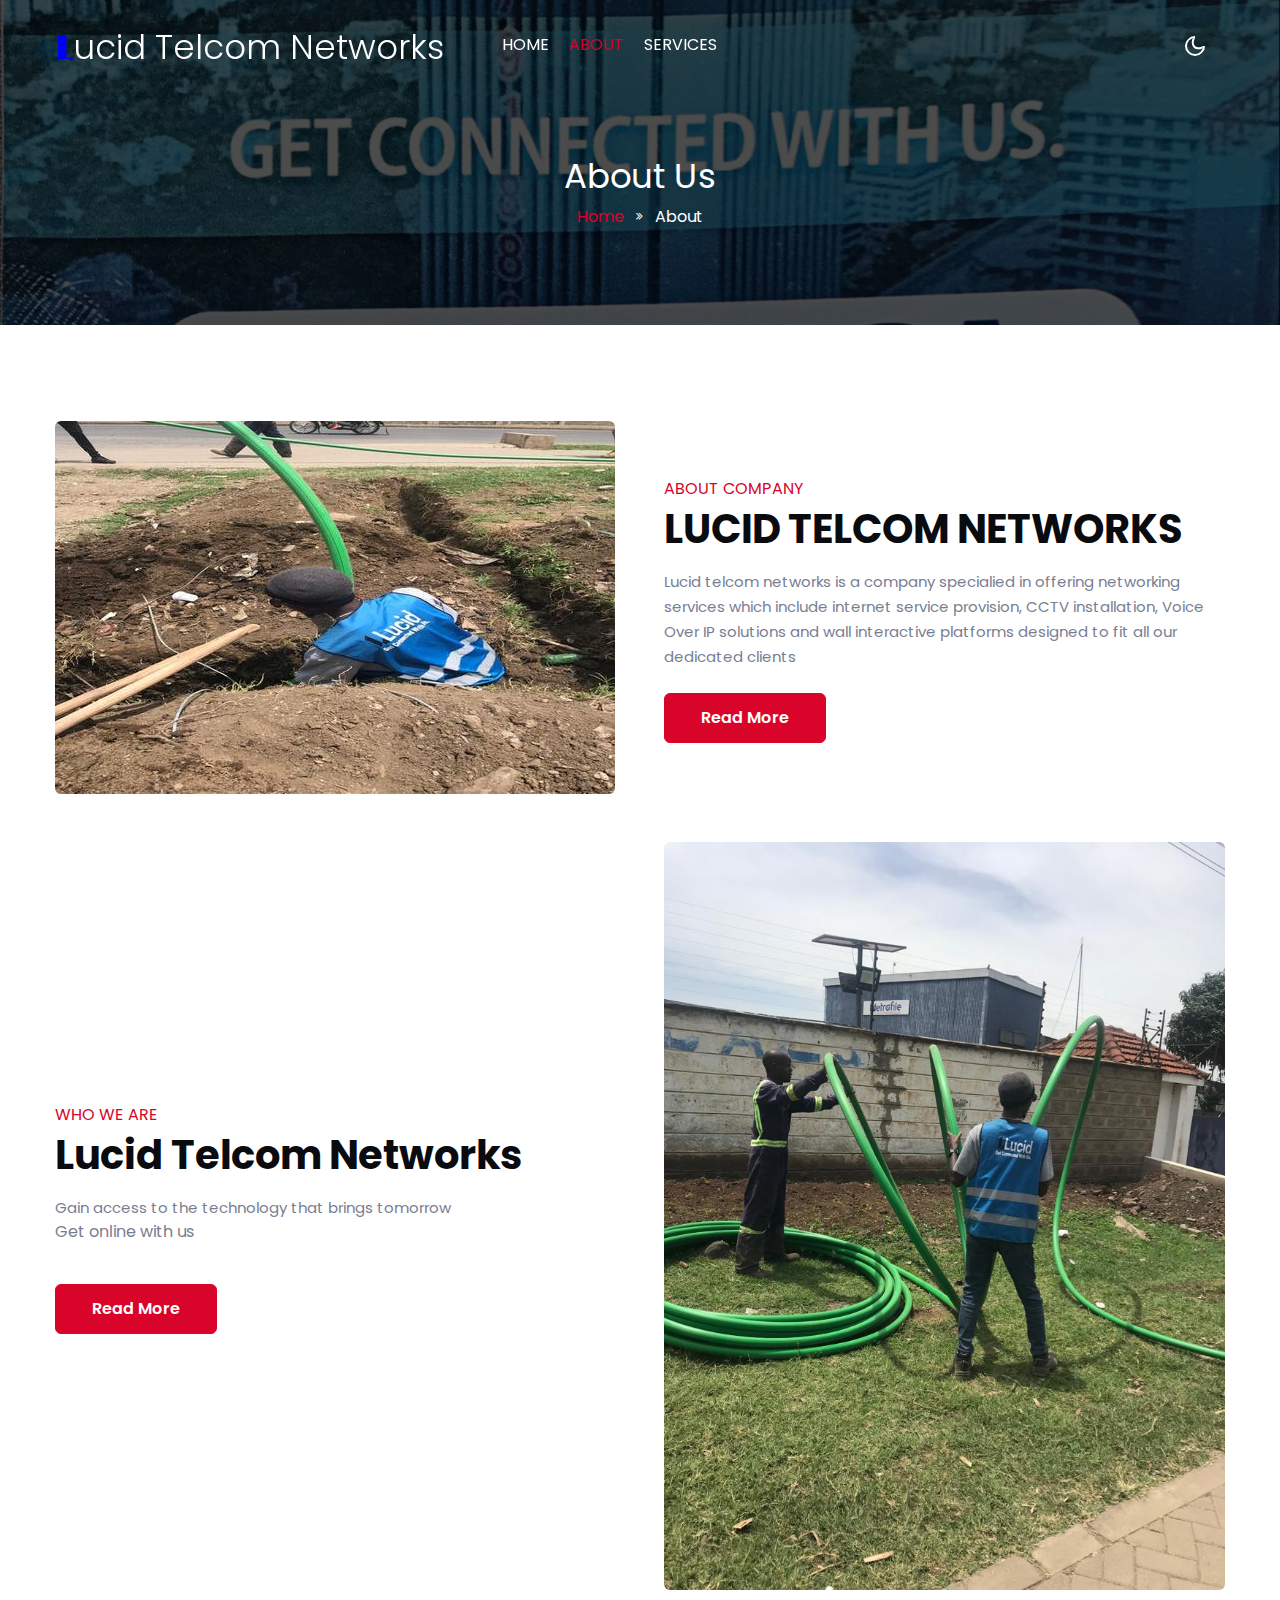
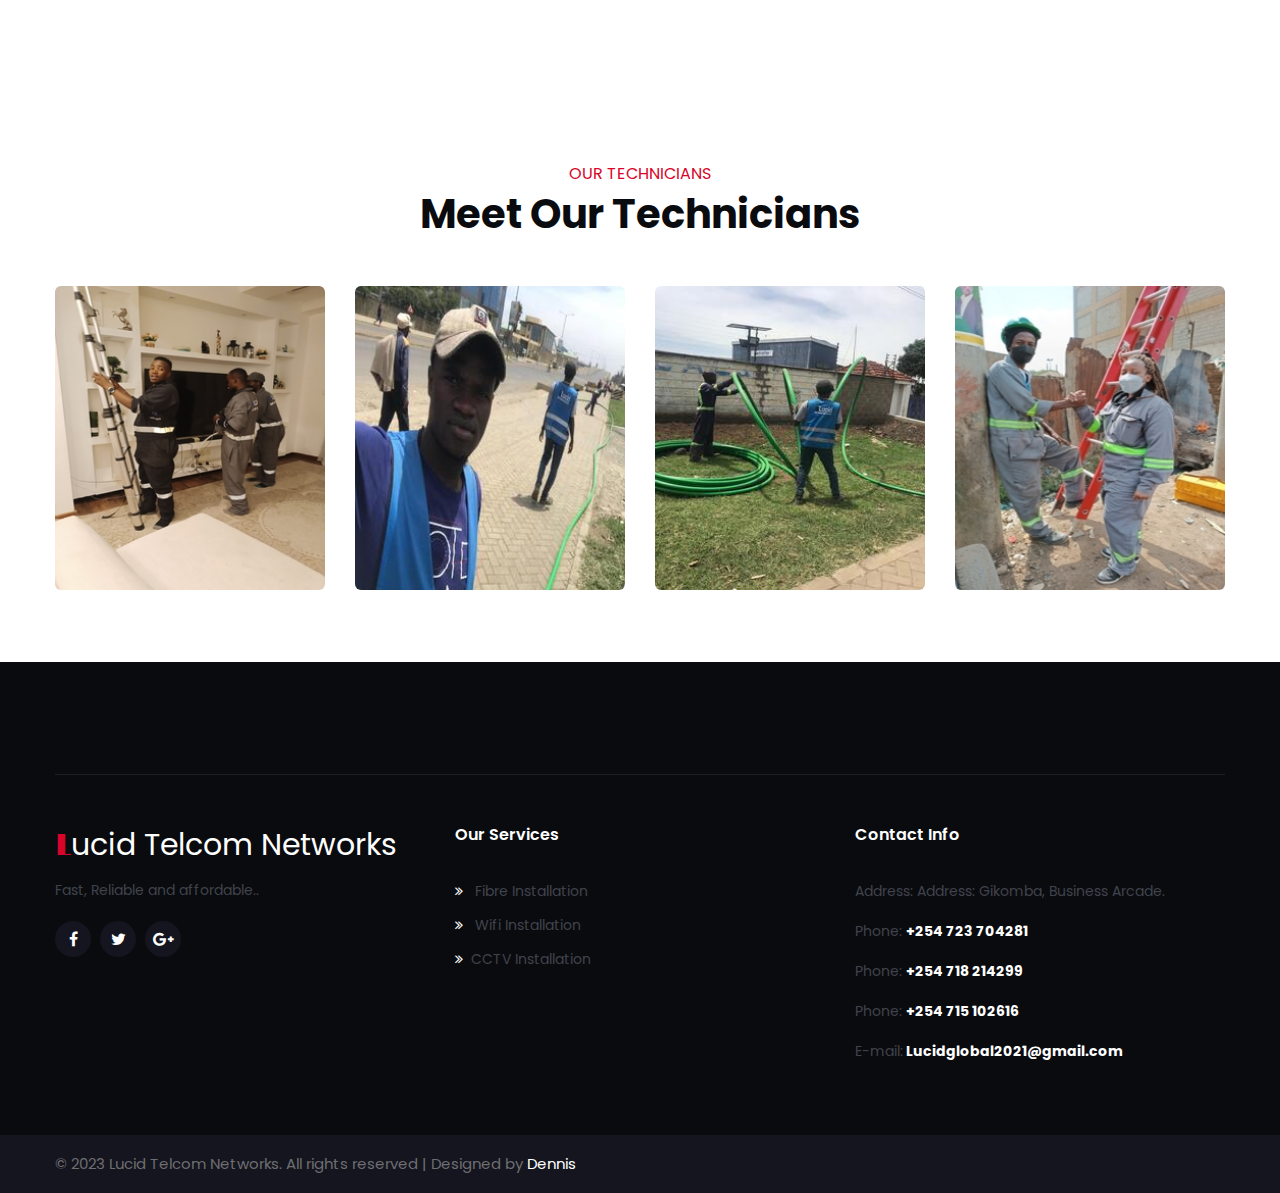
==== about.html @ 28275e7b "starter" ====
<!doctype html>
<html lang="zxx">

<head>
  <!-- Required meta tags -->
  <meta charset="utf-8">
  <meta name="viewport" content="width=device-width, initial-scale=1, shrink-to-fit=no">
  <title>About Page | lucid telcom networks</title>
  <!-- Template CSS -->
  <link href="//fonts.googleapis.com/css?family=Poppins:300,400,400i,500,600,700&display=swap" rel="stylesheet">
  <link href="//fonts.googleapis.com/css2?family=Limelight&display=swap" rel="stylesheet">
  <!-- Template CSS -->
  <link rel="stylesheet" href="assets/css/style-starter.css">
  <!-- Template CSS -->
</head>

<body>
  <!--header-->
  <header id="site-header" class="fixed-top">
    <div class="container">
      <nav class="navbar navbar-expand-lg navbar-light">
        <h1><a class="navbar-brand" href="index.html">
            <span>L</span>ucid Telcom Networks
          </a></h1>
        <button class="navbar-toggler collapsed" type="button" data-toggle="collapse" data-target="#navbarNav"
          aria-controls="navbarNav" aria-expanded="false" aria-label="Toggle navigation">
          <span class="fa icon-expand fa-bars"></span>
          <span class="fa icon-close fa-times"></span>
        </button>

        <div class="collapse navbar-collapse" id="navbarNav">
          <ul class="navbar-nav">
            <li class="nav-item">
              <a class="nav-link" href="index.html">Home </a>
            </li>
            <li class="nav-item active">
              <a class="nav-link" href="about.html">About</a>
            </li>
            <li class="nav-item">
              <a class="nav-link" href="services.html">Services</a>
            </li>
          </ul>

          <!-- //toggle switch for light and dark theme -->
          <!-- search popup -->
          <div id="search" class="pop-overlay">
            <div class="popup">
              <form action="#" method="GET" class="d-sm-flex">
                <input type="search" placeholder="Search.." name="search" required="required" autofocus>
                <button type="submit">Search</button>
                <a class="close" href="#url">&times;</a>
              </form>
            </div>
          </div>
          <!-- /search popup -->
        </div>
        <!-- toggle switch for light and dark theme -->
        <div class="mobile-position">
          <nav class="navigation">
            <div class="theme-switch-wrapper">
              <label class="theme-switch" for="checkbox">
                <input type="checkbox" id="checkbox">
                <div class="mode-container">
                  <i class="gg-sun"></i>
                  <i class="gg-moon"></i>
                </div>
              </label>
            </div>
          </nav>
        </div>
      </nav>
    </div>
  </header>
  <!--/header-->
   <!-- about breadcrumb -->
   <section class="w3l-about-breadcrumb position-relative text-center">
    <div class="breadcrumb-bg breadcrumb-bg-about py-sm-5 py-4">
      <div class="container py-lg-5 py-3">
        <h2 class="title">About Us</h2>
        <ul class="breadcrumbs-custom-path mt-2">
          <li><a href="#url">Home</a></li>
          <li class="active"><span class="fa fa-angle-double-right mx-2" aria-hidden="true"></span> About </li>
        </ul>
      </div>
    </div>
  </section>
  <!-- //about breadcrumb -->
  <!-- /content-6-->
	<section class="w3l-content-6">
		<!-- /content-6-main-->
		<div class="content-6-mian py-5">
			<div class="container py-lg-5">
				<div class="content-info-in row">
					<div class="col-lg-6">
						<img src="assets/images/image1.jpg" alt="" class="img-fluid">
					</div>
					<div class="col-lg-6 mt-lg-0 mt-5 about-right-faq align-self  pl-lg-4">
						<div class="title-content text-left mb-2">
							<h6 class="sub-title">About Company</h6>
							<h3 class="hny-title">LUCID TELCOM NETWORKS</h3>
						</div>
						<p class="mt-3">Lucid telcom networks is a company specialied in offering networking services which include
              internet service provision, CCTV installation, Voice Over IP solutions and wall interactive platforms 
              designed to fit all our dedicated clients
            </p>
						<a href="about.html" class="btn btn-style btn-primary mt-4">Read More</a>
					</div>
					<div class="col-lg-6 mt-5 about-right-faq align-self order2">
						<div class="title-content text-left mb-2">
							<h6 class="sub-title">Who We Are</h6>
							<h3 class="hny-title">Lucid Telcom Networks</h3>
						</div>
						<p class="mt-3">
              Gain access to the technology that brings tomorrow <br/>
              <blockquote>Get online with us</blockquote>
            </p>
						<a href="about.html" class="btn btn-style btn-primary mt-4">Read More</a>
					</div>
					<div class="col-lg-6 mt-5 pl-lg-4">
						<img src="assets/images/person1.jpg" alt="" class="img-fluid">
					</div>


				</div>
			</div>
	</section>
	<!-- team -->
	<section class="w3l-team-main py-5" id="team">
		<div class="container py-lg-4">
			<div class="title-content text-center mb-lg-5 mb-4">
				<h6 class="sub-title">Our Technicians</h6>
				<h3 class="hny-title">Meet Our Technicians</h3>
			</div>
			<div class="row inner-sec-w3layouts-w3pvt-lauinfo">
				<div class="col-md-3 col-6">
					<div class="team-grids text-center">
						<img src="assets/images/denn1.jpg" class="img-fluid" alt="">
						<div class="team-info">
							<div class="caption">
								<h4>Dennis</h4>
								<h6>Technician</h6>
							</div>
						</div>
					</div>
				</div>
				<div class="col-md-3 col-6">
					<div class="team-grids text-center">
						<img src="assets/images/den2.jpg" class="img-fluid" alt="">
						<div class="team-info">
							<div class="caption">
								<h4>MacDonald</h4>
								<h6>Technician</h6>
							</div>
						</div>
					</div>
				</div>
				<div class="col-md-3 col-6 mt-md-0 mt-4">
					<div class="team-grids text-center">
						<img src="assets/images/den3.jpg" class="img-fluid" alt="">
						<div class="team-info">
							<div class="caption">
								<h4>Caleb</h4>
                <h6>Technician</h6>
							</div>
						</div>
					</div>
				</div>
				<div class="col-md-3 col-6 mt-md-0 mt-4">
					<div class="team-grids text-center">
						<img src="assets/images/person23.jpg" class="img-fluid" alt="">
						<div class="team-info">
							<div class="caption">
								<h4>Mercy</h4>
                <h6>Technician</h6>
							</div>
						</div>
					</div>
				</div>
			</div>
		</div>
	</section>
	<!-- team -->
  <!-- footer-66 -->
  <footer class="w3l-footer-66">
    <section class="footer-inner-main">
      <div class="footer-hny-grids py-5">
        <div class="container py-lg-4">
          <div class="text-txt">
            <div class="row newsletter-grids-footer">
              
            </div>
            <div class="right-side">
              <div class="row sub-columns">
                <div class="col-lg-4 col-md-6 sub-one-left pr-lg-4">
                  <h2><a class="navbar-brand" href="index.html">
                    <span>L</span>ucid Telcom Networks 
                  </a></h2>
                  <!-- if logo is image enable this   
										<a class="navbar-brand" href="#index.html">
											<img src="image-path" alt="Your logo" title="Your logo" style="height:35px;" />
										</a> -->
                  <p class="pr-lg-4">Fast, Reliable and affordable.. </p>
                  <div class="columns-2">
                    <ul class="social">
                      <li><a href="#facebook"><span class="fa fa-facebook" aria-hidden="true"></span></a>
                      </li>
                      <li><a href="#twitter"><span class="fa fa-twitter" aria-hidden="true"></span></a>
                      </li>
                      <li><a href="#google"><span class="fa fa-google-plus" aria-hidden="true"></span></a>
                      </li>
                    </ul>
                  </div>
                </div>
                <div class="col-lg-4 col-md-6 sub-one-left">
                  <h6>Our Services</h6>
    <div class="mid-footer-gd sub-two-right">

                    <ul>
                      <li><a href=""><span class="fa fa-angle-double-right mr-2"></span> Fibre Installation</a>
                      </li>
                      <li><a href=""><span class="fa fa-angle-double-right mr-2"></span> Wifi Installation</a>
                      </li>
                      <li><a href="#"><span class="fa fa-angle-double-right mr-2"></span>CCTV Installation</a>
                      </li>
                    </ul>
                  </div>
                </div>
                <div class="col-lg-4 col-md-6 sub-one-left">
                  <h6>Contact Info</h6>
                  <div class="sub-contact-info">
                    <p>Address: Address: Gikomba, Business Arcade.</p>
                    <p class="my-3">Phone: <strong><a href="tel:+254 723 704281">+254 723 704281</a></strong></p>
                    <p class="my-3">Phone: <strong><a href="tel:+254 718 214299">+254 718 214299</a></strong></p>
                    <p class="my-3">Phone: <strong><a href="tel:+254 715 102616">+254 715 102616</a></strong></p>
                    <p>E-mail:<strong> <a href="mailto:Lucidglobal2021@gmail.com">Lucidglobal2021@gmail.com</a></strong></p>
                  </div>
                </div>
              </div>
            </div>
          </div>
        </div>
      </div>
      <div class="below-section">
        <div class="container">
          <div class="copyright-footer">
            <div class="columns text-lg-left">
              <p>&copy; 2023 Lucid Telcom Networks. All rights reserved | Designed by <a href="https://github.com/Dennis525">Dennis</a></p>
            </div>
          </div>
        </div>
      </div>
      <!-- copyright -->
      <!-- move top -->
      <button onclick="topFunction()" id="movetop" title="Go to top">
        <span class="fa fa-long-arrow-up" aria-hidden="true"></span>
      </button>
      <script>
        // When the user scrolls down 20px from the top of the document, show the button
        window.onscroll = function () {
          scrollFunction()
        };

        function scrollFunction() {
          if (document.body.scrollTop > 20 || document.documentElement.scrollTop > 20) {
            document.getElementById("movetop").style.display = "block";
          } else {
            document.getElementById("movetop").style.display = "none";
          }
        }

        // When the user clicks on the button, scroll to the top of the document
        function topFunction() {
          document.body.scrollTop = 0;
          document.documentElement.scrollTop = 0;
        }
      </script>
      <!-- /move top -->

    </section>
  </footer>
  <!--//footer-66 -->
  <!-- Template JavaScript -->
  <script src="assets/js/jquery-3.3.1.min.js"></script>
  <script src="assets/js/theme-change.js"></script>
  <!-- disable body scroll which navbar is in active -->
  <script>
    $(function () {
      $('.navbar-toggler').click(function () {
        $('body').toggleClass('noscroll');
      })
    });
  </script>
  <!-- disable body scroll which navbar is in active -->
  <!--/MENU-JS-->
  <script>
    $(window).on("scroll", function () {
      var scroll = $(window).scrollTop();

      if (scroll >= 80) {
        $("#site-header").addClass("nav-fixed");
      } else {
        $("#site-header").removeClass("nav-fixed");
      }
    });

    //Main navigation Active Class Add Remove
    $(".navbar-toggler").on("click", function () {
      $("header").toggleClass("active");
    });
    $(document).on("ready", function () {
      if ($(window).width() > 991) {
        $("header").removeClass("active");
      }
      $(window).on("resize", function () {
        if ($(window).width() > 991) {
          $("header").removeClass("active");
        }
      });
    });
  </script>
  <!--//MENU-JS-->

  <script src="assets/js/bootstrap.min.js"></script>

</body>

</html>
---- assets/css/style-starter.css ----
@charset "UTF-8";

:root {
  --blue: #007bff;
  --indigo: #6610f2;
  --purple: #6f42c1;
  --pink: #e83e8c;
  --red: #dc3545;
  --orange: #fd7e14;
  --yellow: #ffc107;
  --green: #28a745;
  --teal: #20c997;
  --cyan: #17a2b8;
  --white: #fff;
  --gray: #6c757d;
  --gray-dark: #343a40;
  --primary: #011627;
  --secondary: #1fa12e;
  --success: #28a745;
  --info: #17a2b8;
  --warning: #ffc107;
  --danger: #dc3545;
  --light: #f8f9fa;
  --dark: #343a40;
  --breakpoint-xs: 0;
  --breakpoint-sm: 576px;
  --breakpoint-md: 768px;
  --breakpoint-lg: 992px;
  --breakpoint-xl: 1200px;
  --font-family-sans-serif: -apple-system, BlinkMacSystemFont, "Segoe UI", Roboto, "Helvetica Neue", Arial, "Noto Sans", sans-serif, "Apple Color Emoji", "Segoe UI Emoji", "Segoe UI Symbol", "Noto Color Emoji";
  --font-family-monospace: SFMono-Regular, Menlo, Monaco, Consolas, "Liberation Mono", "Courier New", monospace;
}

*,
*::before,
*::after {
  box-sizing: border-box;
}

html {
  font-family: 'Poppins', sans-serif;
  line-height: 1.15;
  -webkit-text-size-adjust: 100%;
  -webkit-tap-highlight-color: rgba(0, 0, 0, 0);
}

article,
aside,
figcaption,
figure,
footer,
header,
hgroup,
main,
nav,
section {
  display: block;
}

body {
  margin: 0;
  font-family: -apple-system, BlinkMacSystemFont, "Segoe UI", Roboto, "Helvetica Neue", Arial, "Noto Sans", sans-serif, "Apple Color Emoji", "Segoe UI Emoji", "Segoe UI Symbol", "Noto Color Emoji";
  font-size: 1rem;
  font-weight: 400;
  line-height: 1.5;
  color: #212529;
  text-align: left;
  background-color: #fff;
}

[tabindex="-1"]:focus:not(:focus-visible) {
  outline: 0 !important;
}

hr {
  box-sizing: content-box;
  height: 0;
  overflow: visible;
}

h1,
h2,
h3,
h4,
h5,
h6 {
  margin-top: 0;
  margin-bottom: 0.5rem;
}

p {
  margin-top: 0;
  margin-bottom: 1rem;
}

abbr[title],
abbr[data-original-title] {
  text-decoration: underline;
  -webkit-text-decoration: underline dotted;
  text-decoration: underline dotted;
  cursor: help;
  border-bottom: 0;
  -webkit-text-decoration-skip-ink: none;
  text-decoration-skip-ink: none;
}

address {
  margin-bottom: 1rem;
  font-style: normal;
  line-height: inherit;
}

ol,
ul,
dl {
  margin-top: 0;
  margin-bottom: 1rem;
}

ol ol,
ul ul,
ol ul,
ul ol {
  margin-bottom: 0;
}

dt {
  font-weight: 700;
}

dd {
  margin-bottom: .5rem;
  margin-left: 0;
}

blockquote {
  margin: 0 0 1rem;
}

b,
strong {
  font-weight: bolder;
}

small {
  font-size: 80%;
}

sub,
sup {
  position: relative;
  font-size: 75%;
  line-height: 0;
  vertical-align: baseline;
}

sub {
  bottom: -.25em;
}

sup {
  top: -.5em;
}

a {
  color: #011627;
  text-decoration: none;
  background-color: transparent;
}

a:hover {
  color: #011627;
  text-decoration: underline;
}

a:not([href]) {
  color: inherit;
  text-decoration: none;
}

a:not([href]):hover {
  color: inherit;
  text-decoration: none;
}

pre,
code,
kbd,
samp {
  font-family: SFMono-Regular, Menlo, Monaco, Consolas, "Liberation Mono", "Courier New", monospace;
  font-size: 1em;
}

pre {
  margin-top: 0;
  margin-bottom: 1rem;
  overflow: auto;
}

figure {
  margin: 0 0 1rem;
}

img {
  vertical-align: middle;
  border-style: none;
}

svg {
  overflow: hidden;
  vertical-align: middle;
}

table {
  border-collapse: collapse;
}

caption {
  padding-top: 0.75rem;
  padding-bottom: 0.75rem;
  color: #6c757d;
  text-align: left;
  caption-side: bottom;
}

th {
  text-align: inherit;
}

label {
  display: inline-block;
  margin-bottom: 0.5rem;
}

button {
  border-radius: 0;
}

button:focus {
  outline: 1px dotted;
  outline: 5px auto -webkit-focus-ring-color;
}

input,
button,
select,
optgroup,
textarea {
  margin: 0;
  font-family: 'Poppins', sans-serif;
  font-size: inherit;
  line-height: inherit;
}

button,
input {
  overflow: visible;
}

button,
select {
  text-transform: none;
}

select {
  word-wrap: normal;
}

button,
[type="button"],
[type="reset"],
[type="submit"] {
  -webkit-appearance: button;
}

button:not(:disabled),
[type="button"]:not(:disabled),
[type="reset"]:not(:disabled),
[type="submit"]:not(:disabled) {
  cursor: pointer;
}

button::-moz-focus-inner,
[type="button"]::-moz-focus-inner,
[type="reset"]::-moz-focus-inner,
[type="submit"]::-moz-focus-inner {
  padding: 0;
  border-style: none;
}

input[type="radio"],
input[type="checkbox"] {
  box-sizing: border-box;
  padding: 0;
}

input[type="date"],
input[type="time"],
input[type="datetime-local"],
input[type="month"] {
  -webkit-appearance: listbox;
}

textarea {
  overflow: auto;
  resize: vertical;
}

fieldset {
  min-width: 0;
  padding: 0;
  margin: 0;
  border: 0;
}

legend {
  display: block;
  width: 100%;
  max-width: 100%;
  padding: 0;
  margin-bottom: .5rem;
  font-size: 1.5rem;
  line-height: inherit;
  color: inherit;
  white-space: normal;
}

@media (max-width: 1200px) {
  legend {
    font-size: calc(1.275rem + 0.3vw);
  }
}

progress {
  vertical-align: baseline;
}

[type="number"]::-webkit-inner-spin-button,
[type="number"]::-webkit-outer-spin-button {
  height: auto;
}

[type="search"] {
  outline-offset: -2px;
  -webkit-appearance: none;
}

[type="search"]::-webkit-search-decoration {
  -webkit-appearance: none;
}

::-webkit-file-upload-button {
  font: inherit;
  -webkit-appearance: button;
}

output {
  display: inline-block;
}

summary {
  display: list-item;
  cursor: pointer;
}

template {
  display: none;
}

[hidden] {
  display: none !important;
}

h1,
h2,
h3,
h4,
h5,
h6,
.h1,
.h2,
.h3,
.h4,
.h5,
.h6 {
  margin-bottom: 0.5rem;
  font-weight: 500;
  line-height: 1.2;
}

h1,
.h1 {
  font-size: 2.5rem;
}

@media (max-width: 1200px) {

  h1,
  .h1 {
    font-size: calc(1.375rem + 1.5vw);
  }
}

h2,
.h2 {
  font-size: 2rem;
}

@media (max-width: 1200px) {

  h2,
  .h2 {
    font-size: calc(1.325rem + 0.9vw);
  }
}

h3,
.h3 {
  font-size: 1.75rem;
}

@media (max-width: 1200px) {

  h3,
  .h3 {
    font-size: calc(1.3rem + 0.6vw);
  }
}

h4,
.h4 {
  font-size: 1.5rem;
}

@media (max-width: 1200px) {

  h4,
  .h4 {
    font-size: calc(1.275rem + 0.3vw);
  }
}

h5,
.h5 {
  font-size: 1.25rem;
}

h6,
.h6 {
  font-size: 1rem;
}

.lead {
  font-size: 1.25rem;
  font-weight: 300;
}

.display-1 {
  font-size: 6rem;
  font-weight: 300;
  line-height: 1.2;
}

@media (max-width: 1200px) {
  .display-1 {
    font-size: calc(1.725rem + 5.7vw);
  }
}

.display-2 {
  font-size: 5.5rem;
  font-weight: 300;
  line-height: 1.2;
}

@media (max-width: 1200px) {
  .display-2 {
    font-size: calc(1.675rem + 5.1vw);
  }
}

.display-3 {
  font-size: 4.5rem;
  font-weight: 300;
  line-height: 1.2;
}

@media (max-width: 1200px) {
  .display-3 {
    font-size: calc(1.575rem + 3.9vw);
  }
}

.display-4 {
  font-size: 3.5rem;
  font-weight: 300;
  line-height: 1.2;
}

@media (max-width: 1200px) {
  .display-4 {
    font-size: calc(1.475rem + 2.7vw);
  }
}

hr {
  margin-top: 1rem;
  margin-bottom: 1rem;
  border: 0;
  border-top: 1px solid rgba(0, 0, 0, 0.1);
}

small,
.small {
  font-size: 80%;
  font-weight: 400;
}

mark,
.mark {
  padding: 0.2em;
  background-color: #fcf8e3;
}

.list-unstyled {
  padding-left: 0;
  list-style: none;
}

.list-inline {
  padding-left: 0;
  list-style: none;
}

.list-inline-item {
  display: inline-block;
}

.list-inline-item:not(:last-child) {
  margin-right: 0.5rem;
}

.initialism {
  font-size: 90%;
  text-transform: uppercase;
}

.blockquote {
  margin-bottom: 1rem;
  font-size: 1.25rem;
}

.blockquote-footer {
  display: block;
  font-size: 80%;
  color: var(--font-color);
  font-weight: 500;
}

.blockquote-footer::before {
  content: "\2014\00A0";
}

.img-fluid {
  max-width: 100%;
  height: auto;
}

.img-thumbnail {
  padding: 0.25rem;
  background-color: #fff;
  border: 1px solid #dee2e6;
  border-radius: 0.25rem;
  max-width: 100%;
  height: auto;
}

.figure {
  display: inline-block;
}

.figure-img {
  margin-bottom: 0.5rem;
  line-height: 1;
}

.figure-caption {
  font-size: 90%;
  color: #6c757d;
}

code {
  font-size: 87.5%;
  color: #e83e8c;
  word-wrap: break-word;
}

a>code {
  color: inherit;
}

kbd {
  padding: 0.2rem 0.4rem;
  font-size: 87.5%;
  color: #fff;
  background-color: #212529;
  border-radius: 0.2rem;
}

kbd kbd {
  padding: 0;
  font-size: 100%;
  font-weight: 700;
}

pre {
  display: block;
  font-size: 87.5%;
  color: #212529;
}

pre code {
  font-size: inherit;
  color: inherit;
  word-break: normal;
}

.pre-scrollable {
  max-height: 340px;
  overflow-y: scroll;
}

.container {
  width: 100%;
  padding-right: 15px;
  padding-left: 15px;
  margin-right: auto;
  margin-left: auto;
}

@media (min-width: 576px) {
  .container {
    max-width: 540px;
  }
}

@media (min-width: 768px) {
  .container {
    max-width: 720px;
  }
}

@media (min-width: 992px) {
  .container {
    max-width: 960px;
  }
}

@media (min-width: 1200px) {
  .container {
    max-width: 1140px;
  }
}

.container-fluid,
.container-sm,
.container-md,
.container-lg,
.container-xl {
  width: 100%;
  padding-right: 15px;
  padding-left: 15px;
  margin-right: auto;
  margin-left: auto;
}

@media (min-width: 576px) {

  .container,
  .container-sm {
    max-width: 540px;
  }
}

@media (min-width: 768px) {

  .container,
  .container-sm,
  .container-md {
    max-width: 720px;
  }
}

@media (min-width: 992px) {

  .container,
  .container-sm,
  .container-md,
  .container-lg {
    max-width: 960px;
  }
}

@media (min-width: 1200px) {

  .container,
  .container-sm,
  .container-md,
  .container-lg,
  .container-xl {
    max-width: 1140px;
  }
}

.row {
  display: flex;
  flex-wrap: wrap;
  margin-right: -15px;
  margin-left: -15px;
}

.no-gutters {
  margin-right: 0;
  margin-left: 0;
}

.no-gutters>.col,
.no-gutters>[class*="col-"] {
  padding-right: 0;
  padding-left: 0;
}

.col-1,
.col-2,
.col-3,
.col-4,
.col-5,
.col-6,
.col-7,
.col-8,
.col-9,
.col-10,
.col-11,
.col-12,
.col,
.col-auto,
.col-sm-1,
.col-sm-2,
.col-sm-3,
.col-sm-4,
.col-sm-5,
.col-sm-6,
.col-sm-7,
.col-sm-8,
.col-sm-9,
.col-sm-10,
.col-sm-11,
.col-sm-12,
.col-sm,
.col-sm-auto,
.col-md-1,
.col-md-2,
.col-md-3,
.col-md-4,
.col-md-5,
.col-md-6,
.col-md-7,
.col-md-8,
.col-md-9,
.col-md-10,
.col-md-11,
.col-md-12,
.col-md,
.col-md-auto,
.col-lg-1,
.col-lg-2,
.col-lg-3,
.col-lg-4,
.col-lg-5,
.col-lg-6,
.col-lg-7,
.col-lg-8,
.col-lg-9,
.col-lg-10,
.col-lg-11,
.col-lg-12,
.col-lg,
.col-lg-auto,
.col-xl-1,
.col-xl-2,
.col-xl-3,
.col-xl-4,
.col-xl-5,
.col-xl-6,
.col-xl-7,
.col-xl-8,
.col-xl-9,
.col-xl-10,
.col-xl-11,
.col-xl-12,
.col-xl,
.col-xl-auto {
  position: relative;
  width: 100%;
  padding-right: 15px;
  padding-left: 15px;
}

.col {
  flex-basis: 0;
  flex-grow: 1;
  max-width: 100%;
}

.row-cols-1>* {
  flex: 0 0 100%;
  max-width: 100%;
}

.row-cols-2>* {
  flex: 0 0 50%;
  max-width: 50%;
}

.row-cols-3>* {
  flex: 0 0 33.33333%;
  max-width: 33.33333%;
}

.row-cols-4>* {
  flex: 0 0 25%;
  max-width: 25%;
}

.row-cols-5>* {
  flex: 0 0 20%;
  max-width: 20%;
}

.row-cols-6>* {
  flex: 0 0 16.66667%;
  max-width: 16.66667%;
}

.col-auto {
  flex: 0 0 auto;
  width: auto;
  max-width: 100%;
}

.col-1 {
  flex: 0 0 8.33333%;
  max-width: 8.33333%;
}

.col-2 {
  flex: 0 0 16.66667%;
  max-width: 16.66667%;
}

.col-3 {
  flex: 0 0 25%;
  max-width: 25%;
}

.col-4 {
  flex: 0 0 33.33333%;
  max-width: 33.33333%;
}

.col-5 {
  flex: 0 0 41.66667%;
  max-width: 41.66667%;
}

.col-6 {
  flex: 0 0 50%;
  max-width: 50%;
}

.col-7 {
  flex: 0 0 58.33333%;
  max-width: 58.33333%;
}

.col-8 {
  flex: 0 0 66.66667%;
  max-width: 66.66667%;
}

.col-9 {
  flex: 0 0 75%;
  max-width: 75%;
}

.col-10 {
  flex: 0 0 83.33333%;
  max-width: 83.33333%;
}

.col-11 {
  flex: 0 0 91.66667%;
  max-width: 91.66667%;
}

.col-12 {
  flex: 0 0 100%;
  max-width: 100%;
}

.order-first {
  order: -1;
}

.order-last {
  order: 13;
}

.order-0 {
  order: 0;
}

.order-1 {
  order: 1;
}

.order-2 {
  order: 2;
}

.order-3 {
  order: 3;
}

.order-4 {
  order: 4;
}

.order-5 {
  order: 5;
}

.order-6 {
  order: 6;
}

.order-7 {
  order: 7;
}

.order-8 {
  order: 8;
}

.order-9 {
  order: 9;
}

.order-10 {
  order: 10;
}

.order-11 {
  order: 11;
}

.order-12 {
  order: 12;
}

.offset-1 {
  margin-left: 8.33333%;
}

.offset-2 {
  margin-left: 16.66667%;
}

.offset-3 {
  margin-left: 25%;
}

.offset-4 {
  margin-left: 33.33333%;
}

.offset-5 {
  margin-left: 41.66667%;
}

.offset-6 {
  margin-left: 50%;
}

.offset-7 {
  margin-left: 58.33333%;
}

.offset-8 {
  margin-left: 66.66667%;
}

.offset-9 {
  margin-left: 75%;
}

.offset-10 {
  margin-left: 83.33333%;
}

.offset-11 {
  margin-left: 91.66667%;
}

@media (min-width: 576px) {
  .col-sm {
    flex-basis: 0;
    flex-grow: 1;
    max-width: 100%;
  }

  .row-cols-sm-1>* {
    flex: 0 0 100%;
    max-width: 100%;
  }

  .row-cols-sm-2>* {
    flex: 0 0 50%;
    max-width: 50%;
  }

  .row-cols-sm-3>* {
    flex: 0 0 33.33333%;
    max-width: 33.33333%;
  }

  .row-cols-sm-4>* {
    flex: 0 0 25%;
    max-width: 25%;
  }

  .row-cols-sm-5>* {
    flex: 0 0 20%;
    max-width: 20%;
  }

  .row-cols-sm-6>* {
    flex: 0 0 16.66667%;
    max-width: 16.66667%;
  }

  .col-sm-auto {
    flex: 0 0 auto;
    width: auto;
    max-width: 100%;
  }

  .col-sm-1 {
    flex: 0 0 8.33333%;
    max-width: 8.33333%;
  }

  .col-sm-2 {
    flex: 0 0 16.66667%;
    max-width: 16.66667%;
  }

  .col-sm-3 {
    flex: 0 0 25%;
    max-width: 25%;
  }

  .col-sm-4 {
    flex: 0 0 33.33333%;
    max-width: 33.33333%;
  }

  .col-sm-5 {
    flex: 0 0 41.66667%;
    max-width: 41.66667%;
  }

  .col-sm-6 {
    flex: 0 0 50%;
    max-width: 50%;
  }

  .col-sm-7 {
    flex: 0 0 58.33333%;
    max-width: 58.33333%;
  }

  .col-sm-8 {
    flex: 0 0 66.66667%;
    max-width: 66.66667%;
  }

  .col-sm-9 {
    flex: 0 0 75%;
    max-width: 75%;
  }

  .col-sm-10 {
    flex: 0 0 83.33333%;
    max-width: 83.33333%;
  }

  .col-sm-11 {
    flex: 0 0 91.66667%;
    max-width: 91.66667%;
  }

  .col-sm-12 {
    flex: 0 0 100%;
    max-width: 100%;
  }

  .order-sm-first {
    order: -1;
  }

  .order-sm-last {
    order: 13;
  }

  .order-sm-0 {
    order: 0;
  }

  .order-sm-1 {
    order: 1;
  }

  .order-sm-2 {
    order: 2;
  }

  .order-sm-3 {
    order: 3;
  }

  .order-sm-4 {
    order: 4;
  }

  .order-sm-5 {
    order: 5;
  }

  .order-sm-6 {
    order: 6;
  }

  .order-sm-7 {
    order: 7;
  }

  .order-sm-8 {
    order: 8;
  }

  .order-sm-9 {
    order: 9;
  }

  .order-sm-10 {
    order: 10;
  }

  .order-sm-11 {
    order: 11;
  }

  .order-sm-12 {
    order: 12;
  }

  .offset-sm-0 {
    margin-left: 0;
  }

  .offset-sm-1 {
    margin-left: 8.33333%;
  }

  .offset-sm-2 {
    margin-left: 16.66667%;
  }

  .offset-sm-3 {
    margin-left: 25%;
  }

  .offset-sm-4 {
    margin-left: 33.33333%;
  }

  .offset-sm-5 {
    margin-left: 41.66667%;
  }

  .offset-sm-6 {
    margin-left: 50%;
  }

  .offset-sm-7 {
    margin-left: 58.33333%;
  }

  .offset-sm-8 {
    margin-left: 66.66667%;
  }

  .offset-sm-9 {
    margin-left: 75%;
  }

  .offset-sm-10 {
    margin-left: 83.33333%;
  }

  .offset-sm-11 {
    margin-left: 91.66667%;
  }
}

@media (min-width: 768px) {
  .col-md {
    flex-basis: 0;
    flex-grow: 1;
    max-width: 100%;
  }

  .row-cols-md-1>* {
    flex: 0 0 100%;
    max-width: 100%;
  }

  .row-cols-md-2>* {
    flex: 0 0 50%;
    max-width: 50%;
  }

  .row-cols-md-3>* {
    flex: 0 0 33.33333%;
    max-width: 33.33333%;
  }

  .row-cols-md-4>* {
    flex: 0 0 25%;
    max-width: 25%;
  }

  .row-cols-md-5>* {
    flex: 0 0 20%;
    max-width: 20%;
  }

  .row-cols-md-6>* {
    flex: 0 0 16.66667%;
    max-width: 16.66667%;
  }

  .col-md-auto {
    flex: 0 0 auto;
    width: auto;
    max-width: 100%;
  }

  .col-md-1 {
    flex: 0 0 8.33333%;
    max-width: 8.33333%;
  }

  .col-md-2 {
    flex: 0 0 16.66667%;
    max-width: 16.66667%;
  }

  .col-md-3 {
    flex: 0 0 25%;
    max-width: 25%;
  }

  .col-md-4 {
    flex: 0 0 33.33333%;
    max-width: 33.33333%;
  }

  .col-md-5 {
    flex: 0 0 41.66667%;
    max-width: 41.66667%;
  }

  .col-md-6 {
    flex: 0 0 50%;
    max-width: 50%;
  }

  .col-md-7 {
    flex: 0 0 58.33333%;
    max-width: 58.33333%;
  }

  .col-md-8 {
    flex: 0 0 66.66667%;
    max-width: 66.66667%;
  }

  .col-md-9 {
    flex: 0 0 75%;
    max-width: 75%;
  }

  .col-md-10 {
    flex: 0 0 83.33333%;
    max-width: 83.33333%;
  }

  .col-md-11 {
    flex: 0 0 91.66667%;
    max-width: 91.66667%;
  }

  .col-md-12 {
    flex: 0 0 100%;
    max-width: 100%;
  }

  .order-md-first {
    order: -1;
  }

  .order-md-last {
    order: 13;
  }

  .order-md-0 {
    order: 0;
  }

  .order-md-1 {
    order: 1;
  }

  .order-md-2 {
    order: 2;
  }

  .order-md-3 {
    order: 3;
  }

  .order-md-4 {
    order: 4;
  }

  .order-md-5 {
    order: 5;
  }

  .order-md-6 {
    order: 6;
  }

  .order-md-7 {
    order: 7;
  }

  .order-md-8 {
    order: 8;
  }

  .order-md-9 {
    order: 9;
  }

  .order-md-10 {
    order: 10;
  }

  .order-md-11 {
    order: 11;
  }

  .order-md-12 {
    order: 12;
  }

  .offset-md-0 {
    margin-left: 0;
  }

  .offset-md-1 {
    margin-left: 8.33333%;
  }

  .offset-md-2 {
    margin-left: 16.66667%;
  }

  .offset-md-3 {
    margin-left: 25%;
  }

  .offset-md-4 {
    margin-left: 33.33333%;
  }

  .offset-md-5 {
    margin-left: 41.66667%;
  }

  .offset-md-6 {
    margin-left: 50%;
  }

  .offset-md-7 {
    margin-left: 58.33333%;
  }

  .offset-md-8 {
    margin-left: 66.66667%;
  }

  .offset-md-9 {
    margin-left: 75%;
  }

  .offset-md-10 {
    margin-left: 83.33333%;
  }

  .offset-md-11 {
    margin-left: 91.66667%;
  }
}

@media (min-width: 992px) {
  .col-lg {
    flex-basis: 0;
    flex-grow: 1;
    max-width: 100%;
  }

  .row-cols-lg-1>* {
    flex: 0 0 100%;
    max-width: 100%;
  }

  .row-cols-lg-2>* {
    flex: 0 0 50%;
    max-width: 50%;
  }

  .row-cols-lg-3>* {
    flex: 0 0 33.33333%;
    max-width: 33.33333%;
  }

  .row-cols-lg-4>* {
    flex: 0 0 25%;
    max-width: 25%;
  }

  .row-cols-lg-5>* {
    flex: 0 0 20%;
    max-width: 20%;
  }

  .row-cols-lg-6>* {
    flex: 0 0 16.66667%;
    max-width: 16.66667%;
  }

  .col-lg-auto {
    flex: 0 0 auto;
    width: auto;
    max-width: 100%;
  }

  .col-lg-1 {
    flex: 0 0 8.33333%;
    max-width: 8.33333%;
  }

  .col-lg-2 {
    flex: 0 0 16.66667%;
    max-width: 16.66667%;
  }

  .col-lg-3 {
    flex: 0 0 25%;
    max-width: 25%;
  }

  .col-lg-4 {
    flex: 0 0 33.33333%;
    max-width: 33.33333%;
  }

  .col-lg-5 {
    flex: 0 0 41.66667%;
    max-width: 41.66667%;
  }

  .col-lg-6 {
    flex: 0 0 50%;
    max-width: 50%;
  }

  .col-lg-7 {
    flex: 0 0 58.33333%;
    max-width: 58.33333%;
  }

  .col-lg-8 {
    flex: 0 0 66.66667%;
    max-width: 66.66667%;
  }

  .col-lg-9 {
    flex: 0 0 75%;
    max-width: 75%;
  }

  .col-lg-10 {
    flex: 0 0 83.33333%;
    max-width: 83.33333%;
  }

  .col-lg-11 {
    flex: 0 0 91.66667%;
    max-width: 91.66667%;
  }

  .col-lg-12 {
    flex: 0 0 100%;
    max-width: 100%;
  }

  .order-lg-first {
    order: -1;
  }

  .order-lg-last {
    order: 13;
  }

  .order-lg-0 {
    order: 0;
  }

  .order-lg-1 {
    order: 1;
  }

  .order-lg-2 {
    order: 2;
  }

  .order-lg-3 {
    order: 3;
  }

  .order-lg-4 {
    order: 4;
  }

  .order-lg-5 {
    order: 5;
  }

  .order-lg-6 {
    order: 6;
  }

  .order-lg-7 {
    order: 7;
  }

  .order-lg-8 {
    order: 8;
  }

  .order-lg-9 {
    order: 9;
  }

  .order-lg-10 {
    order: 10;
  }

  .order-lg-11 {
    order: 11;
  }

  .order-lg-12 {
    order: 12;
  }

  .offset-lg-0 {
    margin-left: 0;
  }

  .offset-lg-1 {
    margin-left: 8.33333%;
  }

  .offset-lg-2 {
    margin-left: 16.66667%;
  }

  .offset-lg-3 {
    margin-left: 25%;
  }

  .offset-lg-4 {
    margin-left: 33.33333%;
  }

  .offset-lg-5 {
    margin-left: 41.66667%;
  }

  .offset-lg-6 {
    margin-left: 50%;
  }

  .offset-lg-7 {
    margin-left: 58.33333%;
  }

  .offset-lg-8 {
    margin-left: 66.66667%;
  }

  .offset-lg-9 {
    margin-left: 75%;
  }

  .offset-lg-10 {
    margin-left: 83.33333%;
  }

  .offset-lg-11 {
    margin-left: 91.66667%;
  }
}

@media (min-width: 1200px) {
  .col-xl {
    flex-basis: 0;
    flex-grow: 1;
    max-width: 100%;
  }

  .row-cols-xl-1>* {
    flex: 0 0 100%;
    max-width: 100%;
  }

  .row-cols-xl-2>* {
    flex: 0 0 50%;
    max-width: 50%;
  }

  .row-cols-xl-3>* {
    flex: 0 0 33.33333%;
    max-width: 33.33333%;
  }

  .row-cols-xl-4>* {
    flex: 0 0 25%;
    max-width: 25%;
  }

  .row-cols-xl-5>* {
    flex: 0 0 20%;
    max-width: 20%;
  }

  .row-cols-xl-6>* {
    flex: 0 0 16.66667%;
    max-width: 16.66667%;
  }

  .col-xl-auto {
    flex: 0 0 auto;
    width: auto;
    max-width: 100%;
  }

  .col-xl-1 {
    flex: 0 0 8.33333%;
    max-width: 8.33333%;
  }

  .col-xl-2 {
    flex: 0 0 16.66667%;
    max-width: 16.66667%;
  }

  .col-xl-3 {
    flex: 0 0 25%;
    max-width: 25%;
  }

  .col-xl-4 {
    flex: 0 0 33.33333%;
    max-width: 33.33333%;
  }

  .col-xl-5 {
    flex: 0 0 41.66667%;
    max-width: 41.66667%;
  }

  .col-xl-6 {
    flex: 0 0 50%;
    max-width: 50%;
  }

  .col-xl-7 {
    flex: 0 0 58.33333%;
    max-width: 58.33333%;
  }

  .col-xl-8 {
    flex: 0 0 66.66667%;
    max-width: 66.66667%;
  }

  .col-xl-9 {
    flex: 0 0 75%;
    max-width: 75%;
  }

  .col-xl-10 {
    flex: 0 0 83.33333%;
    max-width: 83.33333%;
  }

  .col-xl-11 {
    flex: 0 0 91.66667%;
    max-width: 91.66667%;
  }

  .col-xl-12 {
    flex: 0 0 100%;
    max-width: 100%;
  }

  .order-xl-first {
    order: -1;
  }

  .order-xl-last {
    order: 13;
  }

  .order-xl-0 {
    order: 0;
  }

  .order-xl-1 {
    order: 1;
  }

  .order-xl-2 {
    order: 2;
  }

  .order-xl-3 {
    order: 3;
  }

  .order-xl-4 {
    order: 4;
  }

  .order-xl-5 {
    order: 5;
  }

  .order-xl-6 {
    order: 6;
  }

  .order-xl-7 {
    order: 7;
  }

  .order-xl-8 {
    order: 8;
  }

  .order-xl-9 {
    order: 9;
  }

  .order-xl-10 {
    order: 10;
  }

  .order-xl-11 {
    order: 11;
  }

  .order-xl-12 {
    order: 12;
  }

  .offset-xl-0 {
    margin-left: 0;
  }

  .offset-xl-1 {
    margin-left: 8.33333%;
  }

  .offset-xl-2 {
    margin-left: 16.66667%;
  }

  .offset-xl-3 {
    margin-left: 25%;
  }

  .offset-xl-4 {
    margin-left: 33.33333%;
  }

  .offset-xl-5 {
    margin-left: 41.66667%;
  }

  .offset-xl-6 {
    margin-left: 50%;
  }

  .offset-xl-7 {
    margin-left: 58.33333%;
  }

  .offset-xl-8 {
    margin-left: 66.66667%;
  }

  .offset-xl-9 {
    margin-left: 75%;
  }

  .offset-xl-10 {
    margin-left: 83.33333%;
  }

  .offset-xl-11 {
    margin-left: 91.66667%;
  }
}

.table {
  width: 100%;
  margin-bottom: 1rem;
  color: #212529;
}

.table th,
.table td {
  padding: 0.75rem;
  vertical-align: top;
  border-top: 1px solid #dee2e6;
}

.table thead th {
  vertical-align: bottom;
  border-bottom: 2px solid #dee2e6;
}

.table tbody+tbody {
  border-top: 2px solid #dee2e6;
}

.table-sm th,
.table-sm td {
  padding: 0.3rem;
}

.table-bordered {
  border: 1px solid #dee2e6;
}

.table-bordered th,
.table-bordered td {
  border: 1px solid #dee2e6;
}

.table-bordered thead th,
.table-bordered thead td {
  border-bottom-width: 2px;
}

.table-borderless th,
.table-borderless td,
.table-borderless thead th,
.table-borderless tbody+tbody {
  border: 0;
}

.table-striped tbody tr:nth-of-type(odd) {
  background-color: rgba(0, 0, 0, 0.05);
}

.table-hover tbody tr:hover {
  color: #212529;
  background-color: rgba(0, 0, 0, 0.075);
}

.table-primary,
.table-primary>th,
.table-primary>td {
  background-color: #dfcaf8;
}

.table-primary th,
.table-primary td,
.table-primary thead th,
.table-primary tbody+tbody {
  border-color: #c49df3;
}

.table-hover .table-primary:hover {
  background-color: #d1b3f5;
}

.table-hover .table-primary:hover>td,
.table-hover .table-primary:hover>th {
  background-color: #d1b3f5;
}

.table-secondary,
.table-secondary>th,
.table-secondary>td {
  background-color: #c3c8d4;
}

.table-secondary th,
.table-secondary td,
.table-secondary thead th,
.table-secondary tbody+tbody {
  border-color: #8f9aaf;
}

.table-hover .table-secondary:hover {
  background-color: #b4bac9;
}

.table-hover .table-secondary:hover>td,
.table-hover .table-secondary:hover>th {
  background-color: #b4bac9;
}

.table-success,
.table-success>th,
.table-success>td {
  background-color: #c3e6cb;
}

.table-success th,
.table-success td,
.table-success thead th,
.table-success tbody+tbody {
  border-color: #8fd19e;
}

.table-hover .table-success:hover {
  background-color: #b1dfbb;
}

.table-hover .table-success:hover>td,
.table-hover .table-success:hover>th {
  background-color: #b1dfbb;
}

.table-info,
.table-info>th,
.table-info>td {
  background-color: #bee5eb;
}

.table-info th,
.table-info td,
.table-info thead th,
.table-info tbody+tbody {
  border-color: #86cfda;
}

.table-hover .table-info:hover {
  background-color: #abdde5;
}

.table-hover .table-info:hover>td,
.table-hover .table-info:hover>th {
  background-color: #abdde5;
}

.table-warning,
.table-warning>th,
.table-warning>td {
  background-color: #ffeeba;
}

.table-warning th,
.table-warning td,
.table-warning thead th,
.table-warning tbody+tbody {
  border-color: #ffdf7e;
}

.table-hover .table-warning:hover {
  background-color: #ffe8a1;
}

.table-hover .table-warning:hover>td,
.table-hover .table-warning:hover>th {
  background-color: #ffe8a1;
}

.table-danger,
.table-danger>th,
.table-danger>td {
  background-color: #f5c6cb;
}

.table-danger th,
.table-danger td,
.table-danger thead th,
.table-danger tbody+tbody {
  border-color: #ed969e;
}

.table-hover .table-danger:hover {
  background-color: #f1b0b7;
}

.table-hover .table-danger:hover>td,
.table-hover .table-danger:hover>th {
  background-color: #f1b0b7;
}

.table-light,
.table-light>th,
.table-light>td {
  background-color: #fdfdfe;
}

.table-light th,
.table-light td,
.table-light thead th,
.table-light tbody+tbody {
  border-color: #fbfcfc;
}

.table-hover .table-light:hover {
  background-color: #ececf6;
}

.table-hover .table-light:hover>td,
.table-hover .table-light:hover>th {
  background-color: #ececf6;
}

.table-dark,
.table-dark>th,
.table-dark>td {
  background-color: #c6c8ca;
}

.table-dark th,
.table-dark td,
.table-dark thead th,
.table-dark tbody+tbody {
  border-color: #95999c;
}

.table-hover .table-dark:hover {
  background-color: #b9bbbe;
}

.table-hover .table-dark:hover>td,
.table-hover .table-dark:hover>th {
  background-color: #b9bbbe;
}

.table-active,
.table-active>th,
.table-active>td {
  background-color: rgba(0, 0, 0, 0.075);
}

.table-hover .table-active:hover {
  background-color: rgba(0, 0, 0, 0.075);
}

.table-hover .table-active:hover>td,
.table-hover .table-active:hover>th {
  background-color: rgba(0, 0, 0, 0.075);
}

.table .thead-dark th {
  color: #fff;
  background-color: #343a40;
  border-color: #454d55;
}

.table .thead-light th {
  color: #495057;
  background-color: #e9ecef;
  border-color: #dee2e6;
}

.table-dark {
  color: #fff;
  background-color: #343a40;
}

.table-dark th,
.table-dark td,
.table-dark thead th {
  border-color: #454d55;
}

.table-dark.table-bordered {
  border: 0;
}

.table-dark.table-striped tbody tr:nth-of-type(odd) {
  background-color: rgba(255, 255, 255, 0.05);
}

.table-dark.table-hover tbody tr:hover {
  color: #fff;
  background-color: rgba(255, 255, 255, 0.075);
}

@media (max-width: 575.98px) {
  .table-responsive-sm {
    display: block;
    width: 100%;
    overflow-x: auto;
    -webkit-overflow-scrolling: touch;
  }

  .table-responsive-sm>.table-bordered {
    border: 0;
  }
}

@media (max-width: 767.98px) {
  .table-responsive-md {
    display: block;
    width: 100%;
    overflow-x: auto;
    -webkit-overflow-scrolling: touch;
  }

  .table-responsive-md>.table-bordered {
    border: 0;
  }
}

@media (max-width: 991.98px) {
  .table-responsive-lg {
    display: block;
    width: 100%;
    overflow-x: auto;
    -webkit-overflow-scrolling: touch;
  }

  .table-responsive-lg>.table-bordered {
    border: 0;
  }
}

@media (max-width: 1199.98px) {
  .table-responsive-xl {
    display: block;
    width: 100%;
    overflow-x: auto;
    -webkit-overflow-scrolling: touch;
  }

  .table-responsive-xl>.table-bordered {
    border: 0;
  }
}

.table-responsive {
  display: block;
  width: 100%;
  overflow-x: auto;
  -webkit-overflow-scrolling: touch;
}

.table-responsive>.table-bordered {
  border: 0;
}

.form-control {
  display: block;
  width: 100%;
  height: calc(1.5em + 0.75rem + 2px);
  padding: 0.375rem 0.75rem;
  font-size: 1rem;
  font-weight: 400;
  line-height: 1.5;
  color: #495057;
  background-color: #fff;
  background-clip: padding-box;
  border: 1px solid #ced4da;
  border-radius: 0.25rem;
  transition: border-color 0.15s ease-in-out, box-shadow 0.15s ease-in-out;
}

@media (prefers-reduced-motion: reduce) {
  .form-control {
    transition: none;
  }
}

.form-control::-ms-expand {
  background-color: transparent;
  border: 0;
}

.form-control:-moz-focusring {
  color: transparent;
  text-shadow: 0 0 0 #495057;
}

.form-control:focus {
  color: #495057;
  background-color: transparent;
  border-color: #d2b4f5;
  outline: 0;
  box-shadow: 0 0 0 0.2rem rgba(142, 67, 231, 0.25);
}

.form-control::-webkit-input-placeholder {
  color: #6c757d;
  opacity: 1;
}

.form-control::-moz-placeholder {
  color: #6c757d;
  opacity: 1;
}

.form-control:-ms-input-placeholder {
  color: #6c757d;
  opacity: 1;
}

.form-control::-ms-input-placeholder {
  color: #6c757d;
  opacity: 1;
}

.form-control::placeholder {
  color: #6c757d;
  opacity: 1;
}

.form-control:disabled,
.form-control[readonly] {
  background-color: #e9ecef;
  opacity: 1;
}

select.form-control:focus::-ms-value {
  color: #495057;
  background-color: #fff;
}

.form-control-file,
.form-control-range {
  display: block;
  width: 100%;
}

.col-form-label {
  padding-top: calc(0.375rem + 1px);
  padding-bottom: calc(0.375rem + 1px);
  margin-bottom: 0;
  font-size: inherit;
  line-height: 1.5;
}

.col-form-label-lg {
  padding-top: calc(0.5rem + 1px);
  padding-bottom: calc(0.5rem + 1px);
  font-size: 1.25rem;
  line-height: 1.5;
}

.col-form-label-sm {
  padding-top: calc(0.25rem + 1px);
  padding-bottom: calc(0.25rem + 1px);
  font-size: 0.875rem;
  line-height: 1.5;
}

.form-control-plaintext {
  display: block;
  width: 100%;
  padding: 0.375rem 0;
  margin-bottom: 0;
  font-size: 1rem;
  line-height: 1.5;
  color: #212529;
  background-color: transparent;
  border: solid transparent;
  border-width: 1px 0;
}

.form-control-plaintext.form-control-sm,
.form-control-plaintext.form-control-lg {
  padding-right: 0;
  padding-left: 0;
}

.form-control-sm {
  height: calc(1.5em + 0.5rem + 2px);
  padding: 0.25rem 0.5rem;
  font-size: 0.875rem;
  line-height: 1.5;
  border-radius: 0.2rem;
}

.form-control-lg {
  height: calc(1.5em + 1rem + 2px);
  padding: 0.5rem 1rem;
  font-size: 1.25rem;
  line-height: 1.5;
  border-radius: 0.3rem;
}

select.form-control[size],
select.form-control[multiple] {
  height: auto;
}

textarea.form-control {
  height: auto;
}

.form-group {
  margin-bottom: 1rem;
}

.form-text {
  display: block;
  margin-top: 0.25rem;
}

.form-row {
  display: flex;
  flex-wrap: wrap;
  margin-right: -5px;
  margin-left: -5px;
}

.form-row>.col,
.form-row>[class*="col-"] {
  padding-right: 5px;
  padding-left: 5px;
}

.form-check {
  position: relative;
  display: block;
  padding-left: 1.25rem;
}

.form-check-input {
  position: absolute;
  margin-top: 0.3rem;
  margin-left: -1.25rem;
}

.form-check-input[disabled]~.form-check-label,
.form-check-input:disabled~.form-check-label {
  color: #6c757d;
}

.form-check-label {
  margin-bottom: 0;
}

.form-check-inline {
  display: inline-flex;
  align-items: center;
  padding-left: 0;
  margin-right: 0.75rem;
}

.form-check-inline .form-check-input {
  position: static;
  margin-top: 0;
  margin-right: 0.3125rem;
  margin-left: 0;
}

.valid-feedback {
  display: none;
  width: 100%;
  margin-top: 0.25rem;
  font-size: 80%;
  color: #28a745;
}

.valid-tooltip {
  position: absolute;
  top: 100%;
  z-index: 5;
  display: none;
  max-width: 100%;
  padding: 0.25rem 0.5rem;
  margin-top: .1rem;
  font-size: 0.875rem;
  line-height: 1.5;
  color: #fff;
  background-color: rgba(40, 167, 69, 0.9);
  border-radius: 0.25rem;
}

.was-validated :valid~.valid-feedback,
.was-validated :valid~.valid-tooltip,
.is-valid~.valid-feedback,
.is-valid~.valid-tooltip {
  display: block;
}

.was-validated .form-control:valid,
.form-control.is-valid {
  border-color: #28a745;
  padding-right: calc(1.5em + 0.75rem);
  background-image: url("data:image/svg+xml,%3csvg xmlns='http://www.w3.org/2000/svg' width='8' height='8' viewBox='0 0 8 8'%3e%3cpath fill='%2328a745' d='M2.3 6.73L.6 4.53c-.4-1.04.46-1.4 1.1-.8l1.1 1.4 3.4-3.8c.6-.63 1.6-.27 1.2.7l-4 4.6c-.43.5-.8.4-1.1.1z'/%3e%3c/svg%3e");
  background-repeat: no-repeat;
  background-position: right calc(0.375em + 0.1875rem) center;
  background-size: calc(0.75em + 0.375rem) calc(0.75em + 0.375rem);
}

.was-validated .form-control:valid:focus,
.form-control.is-valid:focus {
  border-color: #28a745;
  box-shadow: 0 0 0 0.2rem rgba(40, 167, 69, 0.25);
}

.was-validated textarea.form-control:valid,
textarea.form-control.is-valid {
  padding-right: calc(1.5em + 0.75rem);
  background-position: top calc(0.375em + 0.1875rem) right calc(0.375em + 0.1875rem);
}

.was-validated .custom-select:valid,
.custom-select.is-valid {
  border-color: #28a745;
  padding-right: calc(0.75em + 2.3125rem);
  background: url("data:image/svg+xml,%3csvg xmlns='http://www.w3.org/2000/svg' width='4' height='5' viewBox='0 0 4 5'%3e%3cpath fill='%23343a40' d='M2 0L0 2h4zm0 5L0 3h4z'/%3e%3c/svg%3e") no-repeat right 0.75rem center/8px 10px, url("data:image/svg+xml,%3csvg xmlns='http://www.w3.org/2000/svg' width='8' height='8' viewBox='0 0 8 8'%3e%3cpath fill='%2328a745' d='M2.3 6.73L.6 4.53c-.4-1.04.46-1.4 1.1-.8l1.1 1.4 3.4-3.8c.6-.63 1.6-.27 1.2.7l-4 4.6c-.43.5-.8.4-1.1.1z'/%3e%3c/svg%3e") #fff no-repeat center right 1.75rem/calc(0.75em + 0.375rem) calc(0.75em + 0.375rem);
}

.was-validated .custom-select:valid:focus,
.custom-select.is-valid:focus {
  border-color: #28a745;
  box-shadow: 0 0 0 0.2rem rgba(40, 167, 69, 0.25);
}

.was-validated .form-check-input:valid~.form-check-label,
.form-check-input.is-valid~.form-check-label {
  color: #28a745;
}

.was-validated .form-check-input:valid~.valid-feedback,
.was-validated .form-check-input:valid~.valid-tooltip,
.form-check-input.is-valid~.valid-feedback,
.form-check-input.is-valid~.valid-tooltip {
  display: block;
}

.was-validated .custom-control-input:valid~.custom-control-label,
.custom-control-input.is-valid~.custom-control-label {
  color: #28a745;
}

.was-validated .custom-control-input:valid~.custom-control-label::before,
.custom-control-input.is-valid~.custom-control-label::before {
  border-color: #28a745;
}

.was-validated .custom-control-input:valid:checked~.custom-control-label::before,
.custom-control-input.is-valid:checked~.custom-control-label::before {
  border-color: #34ce57;
  background-color: #34ce57;
}

.was-validated .custom-control-input:valid:focus~.custom-control-label::before,
.custom-control-input.is-valid:focus~.custom-control-label::before {
  box-shadow: 0 0 0 0.2rem rgba(40, 167, 69, 0.25);
}

.was-validated .custom-control-input:valid:focus:not(:checked)~.custom-control-label::before,
.custom-control-input.is-valid:focus:not(:checked)~.custom-control-label::before {
  border-color: #28a745;
}

.was-validated .custom-file-input:valid~.custom-file-label,
.custom-file-input.is-valid~.custom-file-label {
  border-color: #28a745;
}

.was-validated .custom-file-input:valid:focus~.custom-file-label,
.custom-file-input.is-valid:focus~.custom-file-label {
  border-color: #28a745;
  box-shadow: 0 0 0 0.2rem rgba(40, 167, 69, 0.25);
}

.invalid-feedback {
  display: none;
  width: 100%;
  margin-top: 0.25rem;
  font-size: 80%;
  color: #dc3545;
}

.invalid-tooltip {
  position: absolute;
  top: 100%;
  z-index: 5;
  display: none;
  max-width: 100%;
  padding: 0.25rem 0.5rem;
  margin-top: .1rem;
  font-size: 0.875rem;
  line-height: 1.5;
  color: #fff;
  background-color: rgba(220, 53, 69, 0.9);
  border-radius: 0.25rem;
}

.was-validated :invalid~.invalid-feedback,
.was-validated :invalid~.invalid-tooltip,
.is-invalid~.invalid-feedback,
.is-invalid~.invalid-tooltip {
  display: block;
}

.was-validated .form-control:invalid,
.form-control.is-invalid {
  border-color: #dc3545;
  padding-right: calc(1.5em + 0.75rem);
  background-image: url("data:image/svg+xml,%3csvg xmlns='http://www.w3.org/2000/svg' width='12' height='12' fill='none' stroke='%23dc3545' viewBox='0 0 12 12'%3e%3ccircle cx='6' cy='6' r='4.5'/%3e%3cpath stroke-linejoin='round' d='M5.8 3.6h.4L6 6.5z'/%3e%3ccircle cx='6' cy='8.2' r='.6' fill='%23dc3545' stroke='none'/%3e%3c/svg%3e");
  background-repeat: no-repeat;
  background-position: right calc(0.375em + 0.1875rem) center;
  background-size: calc(0.75em + 0.375rem) calc(0.75em + 0.375rem);
}

.was-validated .form-control:invalid:focus,
.form-control.is-invalid:focus {
  border-color: #dc3545;
  box-shadow: 0 0 0 0.2rem rgba(220, 53, 69, 0.25);
}

.was-validated textarea.form-control:invalid,
textarea.form-control.is-invalid {
  padding-right: calc(1.5em + 0.75rem);
  background-position: top calc(0.375em + 0.1875rem) right calc(0.375em + 0.1875rem);
}

.was-validated .custom-select:invalid,
.custom-select.is-invalid {
  border-color: #dc3545;
  padding-right: calc(0.75em + 2.3125rem);
  background: url("data:image/svg+xml,%3csvg xmlns='http://www.w3.org/2000/svg' width='4' height='5' viewBox='0 0 4 5'%3e%3cpath fill='%23343a40' d='M2 0L0 2h4zm0 5L0 3h4z'/%3e%3c/svg%3e") no-repeat right 0.75rem center/8px 10px, url("data:image/svg+xml,%3csvg xmlns='http://www.w3.org/2000/svg' width='12' height='12' fill='none' stroke='%23dc3545' viewBox='0 0 12 12'%3e%3ccircle cx='6' cy='6' r='4.5'/%3e%3cpath stroke-linejoin='round' d='M5.8 3.6h.4L6 6.5z'/%3e%3ccircle cx='6' cy='8.2' r='.6' fill='%23dc3545' stroke='none'/%3e%3c/svg%3e") #fff no-repeat center right 1.75rem/calc(0.75em + 0.375rem) calc(0.75em + 0.375rem);
}

.was-validated .custom-select:invalid:focus,
.custom-select.is-invalid:focus {
  border-color: #dc3545;
  box-shadow: 0 0 0 0.2rem rgba(220, 53, 69, 0.25);
}

.was-validated .form-check-input:invalid~.form-check-label,
.form-check-input.is-invalid~.form-check-label {
  color: #dc3545;
}

.was-validated .form-check-input:invalid~.invalid-feedback,
.was-validated .form-check-input:invalid~.invalid-tooltip,
.form-check-input.is-invalid~.invalid-feedback,
.form-check-input.is-invalid~.invalid-tooltip {
  display: block;
}

.was-validated .custom-control-input:invalid~.custom-control-label,
.custom-control-input.is-invalid~.custom-control-label {
  color: #dc3545;
}

.was-validated .custom-control-input:invalid~.custom-control-label::before,
.custom-control-input.is-invalid~.custom-control-label::before {
  border-color: #dc3545;
}

.was-validated .custom-control-input:invalid:checked~.custom-control-label::before,
.custom-control-input.is-invalid:checked~.custom-control-label::before {
  border-color: #e4606d;
  background-color: #e4606d;
}

.was-validated .custom-control-input:invalid:focus~.custom-control-label::before,
.custom-control-input.is-invalid:focus~.custom-control-label::before {
  box-shadow: 0 0 0 0.2rem rgba(220, 53, 69, 0.25);
}

.was-validated .custom-control-input:invalid:focus:not(:checked)~.custom-control-label::before,
.custom-control-input.is-invalid:focus:not(:checked)~.custom-control-label::before {
  border-color: #dc3545;
}

.was-validated .custom-file-input:invalid~.custom-file-label,
.custom-file-input.is-invalid~.custom-file-label {
  border-color: #dc3545;
}

.was-validated .custom-file-input:invalid:focus~.custom-file-label,
.custom-file-input.is-invalid:focus~.custom-file-label {
  border-color: #dc3545;
  box-shadow: 0 0 0 0.2rem rgba(220, 53, 69, 0.25);
}

.form-inline {
  display: flex;
  flex-flow: row wrap;
  align-items: center;
}

.form-inline .form-check {
  width: 100%;
}

@media (min-width: 576px) {
  .form-inline label {
    display: flex;
    align-items: center;
    justify-content: center;
    margin-bottom: 0;
  }

  .form-inline .form-group {
    display: flex;
    flex: 0 0 auto;
    flex-flow: row wrap;
    align-items: center;
    margin-bottom: 0;
  }

  .form-inline .form-control {
    display: inline-block;
    width: auto;
    vertical-align: middle;
  }

  .form-inline .form-control-plaintext {
    display: inline-block;
  }

  .form-inline .input-group,
  .form-inline .custom-select {
    width: auto;
  }

  .form-inline .form-check {
    display: flex;
    align-items: center;
    justify-content: center;
    width: auto;
    padding-left: 0;
  }

  .form-inline .form-check-input {
    position: relative;
    flex-shrink: 0;
    margin-top: 0;
    margin-right: 0.25rem;
    margin-left: 0;
  }

  .form-inline .custom-control {
    align-items: center;
    justify-content: center;
  }

  .form-inline .custom-control-label {
    margin-bottom: 0;
  }
}

.btn {
  display: inline-block;
  font-weight: 400;
  color: #212529;
  text-align: center;
  vertical-align: middle;
  cursor: pointer;
  -webkit-user-select: none;
  -moz-user-select: none;
  -ms-user-select: none;
  user-select: none;
  background-color: transparent;
  border: 1px solid transparent;
  padding: 0.375rem 0.75rem;
  font-size: 1rem;
  line-height: 1.5;
  border-radius: 0.25rem;
  transition: color 0.15s ease-in-out, background-color 0.15s ease-in-out, border-color 0.15s ease-in-out, box-shadow 0.15s ease-in-out;
}

@media (prefers-reduced-motion: reduce) {
  .btn {
    transition: none;
  }
}

.btn:hover {
  text-decoration: none;
}

.btn:focus,
.btn.focus {
  outline: 0;
  box-shadow: 0 0 0 0.1rem transparent;
}

.btn.disabled,
.btn:disabled {
  opacity: 0.65;
}

a.btn.disabled,
fieldset:disabled a.btn {
  pointer-events: none;
}

.btn-primary {
  color: #fff;
  background-color: var(--primary-color);
  border-color: var(--primary-color);
}

.btn-primary:hover {
  color: #fff;
  background-color: var(--primary-color);
  border-color: var(--primary-color);
  box-shadow: 0 0 0 0.1rem rgb(217 4 41 / 29%);
}

.btn-primary:focus,
.btn-primary.focus {
  color: #fff;
  background-color: var(--primary-color);
  border-color: var(--primary-color);
  box-shadow: 0 0 0 0.1rem rgb(217 4 41 / 29%);
}

.btn-primary.disabled,
.btn-primary:disabled {
  color: #fff;
  background-color: var(--primary-color);
  border-color: var(--primary-color);
}

.btn-primary:not(:disabled):not(.disabled):active,
.btn-primary:not(:disabled):not(.disabled).active,
.show>.btn-primary.dropdown-toggle {
  color: #fff;
  background-color: var(--primary-color);
  border-color: var(--primary-color);
}

.btn-primary:not(:disabled):not(.disabled):active:focus,
.btn-primary:not(:disabled):not(.disabled).active:focus,
.show>.btn-primary.dropdown-toggle:focus {
  box-shadow: 0 0 0 0.2rem rgba(30, 126, 52, 0.38);
}

.btn-secondary {
  color: #fff;
  background-color: #1fa12e;
  border-color: #1fa12e;
}

.btn-secondary:hover {
  color: #fff;
  background-color: var(--primary-color);
  border-color: var(--primary-color);
}

.btn-secondary:focus,
.btn-secondary.focus {
  color: #fff;
  background-color: var(--primary-color);
  border-color: var(--primary-color);
  box-shadow: 0 0 0 0.2rem rgba(51, 64, 69, 0.61);
}

.btn-secondary.disabled,
.btn-secondary:disabled {
  color: #fff;
  background-color: #1fa12e;
  border-color: #1fa12e;
}

.btn-secondary:not(:disabled):not(.disabled):active,
.btn-secondary:not(:disabled):not(.disabled).active,
.show>.btn-secondary.dropdown-toggle {
  color: #fff;
  background-color: var(--primary-color);
  border-color: var(--primary-color);
  box-shadow: 0 0 0 0.1rem #E6BF00;
}

.btn-secondary:not(:disabled):not(.disabled):active:focus,
.btn-secondary:not(:disabled):not(.disabled).active:focus,
.show>.btn-secondary.dropdown-toggle:focus {
  box-shadow: 0 0 0 0.2rem rgba(71, 89, 125, 0.5);
}

.btn-success {
  color: #fff;
  background-color: #28a745;
  border-color: #28a745;
}

.btn-success:hover {
  color: #fff;
  background-color: #218838;
  border-color: #1e7e34;
}

.btn-success:focus,
.btn-success.focus {
  color: #fff;
  background-color: #218838;
  border-color: #1e7e34;
  box-shadow: 0 0 0 0.2rem rgba(72, 180, 97, 0.5);
}

.btn-success.disabled,
.btn-success:disabled {
  color: #fff;
  background-color: #28a745;
  border-color: #28a745;
}

.btn-success:not(:disabled):not(.disabled):active,
.btn-success:not(:disabled):not(.disabled).active,
.show>.btn-success.dropdown-toggle {
  color: #fff;
  background-color: #1e7e34;
  border-color: #1c7430;
}

.btn-success:not(:disabled):not(.disabled):active:focus,
.btn-success:not(:disabled):not(.disabled).active:focus,
.show>.btn-success.dropdown-toggle:focus {
  box-shadow: 0 0 0 0.2rem rgba(72, 180, 97, 0.5);
}

.btn-info {
  color: #fff;
  background-color: #17a2b8;
  border-color: #17a2b8;
}

.btn-info:hover {
  color: #fff;
  background-color: #138496;
  border-color: #117a8b;
}

.btn-info:focus,
.btn-info.focus {
  color: #fff;
  background-color: #138496;
  border-color: #117a8b;
  box-shadow: 0 0 0 0.2rem rgba(58, 176, 195, 0.5);
}

.btn-info.disabled,
.btn-info:disabled {
  color: #fff;
  background-color: #17a2b8;
  border-color: #17a2b8;
}

.btn-info:not(:disabled):not(.disabled):active,
.btn-info:not(:disabled):not(.disabled).active,
.show>.btn-info.dropdown-toggle {
  color: #fff;
  background-color: #117a8b;
  border-color: #10707f;
}

.btn-info:not(:disabled):not(.disabled):active:focus,
.btn-info:not(:disabled):not(.disabled).active:focus,
.show>.btn-info.dropdown-toggle:focus {
  box-shadow: 0 0 0 0.2rem rgba(58, 176, 195, 0.5);
}

.btn-warning {
  color: #212529;
  background-color: #ffc107;
  border-color: #ffc107;
}

.btn-warning:hover {
  color: #212529;
  background-color: #e0a800;
  border-color: #d39e00;
}

.btn-warning:focus,
.btn-warning.focus {
  color: #212529;
  background-color: #e0a800;
  border-color: #d39e00;
  box-shadow: 0 0 0 0.2rem rgba(222, 170, 12, 0.5);
}

.btn-warning.disabled,
.btn-warning:disabled {
  color: #212529;
  background-color: #ffc107;
  border-color: #ffc107;
}

.btn-warning:not(:disabled):not(.disabled):active,
.btn-warning:not(:disabled):not(.disabled).active,
.show>.btn-warning.dropdown-toggle {
  color: #212529;
  background-color: #d39e00;
  border-color: #c69500;
}

.btn-warning:not(:disabled):not(.disabled):active:focus,
.btn-warning:not(:disabled):not(.disabled).active:focus,
.show>.btn-warning.dropdown-toggle:focus {
  box-shadow: 0 0 0 0.2rem rgba(222, 170, 12, 0.5);
}

.btn-danger {
  color: #fff;
  background-color: #dc3545;
  border-color: #dc3545;
}

.btn-danger:hover {
  color: #fff;
  background-color: #c82333;
  border-color: #bd2130;
}

.btn-danger:focus,
.btn-danger.focus {
  color: #fff;
  background-color: #c82333;
  border-color: #bd2130;
  box-shadow: 0 0 0 0.2rem rgba(225, 83, 97, 0.5);
}

.btn-danger.disabled,
.btn-danger:disabled {
  color: #fff;
  background-color: #dc3545;
  border-color: #dc3545;
}

.btn-danger:not(:disabled):not(.disabled):active,
.btn-danger:not(:disabled):not(.disabled).active,
.show>.btn-danger.dropdown-toggle {
  color: #fff;
  background-color: #bd2130;
  border-color: #b21f2d;
}

.btn-danger:not(:disabled):not(.disabled):active:focus,
.btn-danger:not(:disabled):not(.disabled).active:focus,
.show>.btn-danger.dropdown-toggle:focus {
  box-shadow: 0 0 0 0.2rem rgba(225, 83, 97, 0.5);
}

.btn-light {
  color: #212529;
  background-color: #f8f9fa;
  border-color: #f8f9fa;
}

.btn-light:hover {
  color: #212529;
  background-color: #e2e6ea;
  border-color: #dae0e5;
}

.btn-light:focus,
.btn-light.focus {
  color: #212529;
  background-color: #e2e6ea;
  border-color: #dae0e5;
  box-shadow: 0 0 0 0.2rem rgba(216, 217, 219, 0.5);
}

.btn-light.disabled,
.btn-light:disabled {
  color: #212529;
  background-color: #f8f9fa;
  border-color: #f8f9fa;
}

.btn-light:not(:disabled):not(.disabled):active,
.btn-light:not(:disabled):not(.disabled).active,
.show>.btn-light.dropdown-toggle {
  color: #212529;
  background-color: #dae0e5;
  border-color: #d3d9df;
}

.btn-light:not(:disabled):not(.disabled):active:focus,
.btn-light:not(:disabled):not(.disabled).active:focus,
.show>.btn-light.dropdown-toggle:focus {
  box-shadow: 0 0 0 0.2rem rgba(216, 217, 219, 0.5);
}

.btn-dark {
  color: #fff;
  background-color: #343a40;
  border-color: #343a40;
}

.btn-dark:hover {
  color: #fff;
  background-color: #23272b;
  border-color: #1d2124;
}

.btn-dark:focus,
.btn-dark.focus {
  color: #fff;
  background-color: #23272b;
  border-color: #1d2124;
  box-shadow: 0 0 0 0.2rem rgba(82, 88, 93, 0.5);
}

.btn-dark.disabled,
.btn-dark:disabled {
  color: #fff;
  background-color: #343a40;
  border-color: #343a40;
}

.btn-dark:not(:disabled):not(.disabled):active,
.btn-dark:not(:disabled):not(.disabled).active,
.show>.btn-dark.dropdown-toggle {
  color: #fff;
  background-color: #1d2124;
  border-color: #171a1d;
}

.btn-dark:not(:disabled):not(.disabled):active:focus,
.btn-dark:not(:disabled):not(.disabled).active:focus,
.show>.btn-dark.dropdown-toggle:focus {
  box-shadow: 0 0 0 0.2rem rgba(82, 88, 93, 0.5);
}

.btn-outline-primary {
  color: #011627;
  border-color: #011627;
}

.btn-outline-primary:hover {
  color: #fff;
  background-color: #011627;
  border-color: #011627;
}

.btn-outline-primary:focus,
.btn-outline-primary.focus {
  box-shadow: 0 0 0 0.2rem rgba(142, 67, 231, 0.5);
}

.btn-outline-primary.disabled,
.btn-outline-primary:disabled {
  color: #011627;
  background-color: transparent;
}

.btn-outline-primary:not(:disabled):not(.disabled):active,
.btn-outline-primary:not(:disabled):not(.disabled).active,
.show>.btn-outline-primary.dropdown-toggle {
  color: #fff;
  background-color: #011627;
  border-color: #011627;
}

.btn-outline-primary:not(:disabled):not(.disabled):active:focus,
.btn-outline-primary:not(:disabled):not(.disabled).active:focus,
.show>.btn-outline-primary.dropdown-toggle:focus {
  box-shadow: 0 0 0 0.2rem rgba(142, 67, 231, 0.5);
}

.btn-outline-secondary {
  color: #1fa12e;
  border-color: #1fa12e;
}

.btn-outline-secondary:hover {
  color: #fff;
  background-color: #1fa12e;
  border-color: #1fa12e;
}

.btn-outline-secondary:focus,
.btn-outline-secondary.focus {
  box-shadow: 0 0 0 0.2rem rgba(39, 60, 102, 0.5);
}

.btn-outline-secondary.disabled,
.btn-outline-secondary:disabled {
  color: #1fa12e;
  background-color: transparent;
}

.btn-outline-secondary:not(:disabled):not(.disabled):active,
.btn-outline-secondary:not(:disabled):not(.disabled).active,
.show>.btn-outline-secondary.dropdown-toggle {
  color: #fff;
  background-color: #1fa12e;
  border-color: #1fa12e;
}

.btn-outline-secondary:not(:disabled):not(.disabled):active:focus,
.btn-outline-secondary:not(:disabled):not(.disabled).active:focus,
.show>.btn-outline-secondary.dropdown-toggle:focus {
  box-shadow: 0 0 0 0.2rem rgba(39, 60, 102, 0.5);
}

.btn-outline-success {
  color: #28a745;
  border-color: #28a745;
}

.btn-outline-success:hover {
  color: #fff;
  background-color: #28a745;
  border-color: #28a745;
}

.btn-outline-success:focus,
.btn-outline-success.focus {
  box-shadow: 0 0 0 0.2rem rgba(40, 167, 69, 0.5);
}

.btn-outline-success.disabled,
.btn-outline-success:disabled {
  color: #28a745;
  background-color: transparent;
}

.btn-outline-success:not(:disabled):not(.disabled):active,
.btn-outline-success:not(:disabled):not(.disabled).active,
.show>.btn-outline-success.dropdown-toggle {
  color: #fff;
  background-color: #28a745;
  border-color: #28a745;
}

.btn-outline-success:not(:disabled):not(.disabled):active:focus,
.btn-outline-success:not(:disabled):not(.disabled).active:focus,
.show>.btn-outline-success.dropdown-toggle:focus {
  box-shadow: 0 0 0 0.2rem rgba(40, 167, 69, 0.5);
}

.btn-outline-info {
  color: #17a2b8;
  border-color: #17a2b8;
}

.btn-outline-info:hover {
  color: #fff;
  background-color: #17a2b8;
  border-color: #17a2b8;
}

.btn-outline-info:focus,
.btn-outline-info.focus {
  box-shadow: 0 0 0 0.2rem rgba(23, 162, 184, 0.5);
}

.btn-outline-info.disabled,
.btn-outline-info:disabled {
  color: #17a2b8;
  background-color: transparent;
}

.btn-outline-info:not(:disabled):not(.disabled):active,
.btn-outline-info:not(:disabled):not(.disabled).active,
.show>.btn-outline-info.dropdown-toggle {
  color: #fff;
  background-color: #17a2b8;
  border-color: #17a2b8;
}

.btn-outline-info:not(:disabled):not(.disabled):active:focus,
.btn-outline-info:not(:disabled):not(.disabled).active:focus,
.show>.btn-outline-info.dropdown-toggle:focus {
  box-shadow: 0 0 0 0.2rem rgba(23, 162, 184, 0.5);
}

.btn-outline-warning {
  color: #ffc107;
  border-color: #ffc107;
}

.btn-outline-warning:hover {
  color: #212529;
  background-color: #ffc107;
  border-color: #ffc107;
}

.btn-outline-warning:focus,
.btn-outline-warning.focus {
  box-shadow: 0 0 0 0.2rem rgba(255, 193, 7, 0.5);
}

.btn-outline-warning.disabled,
.btn-outline-warning:disabled {
  color: #ffc107;
  background-color: transparent;
}

.btn-outline-warning:not(:disabled):not(.disabled):active,
.btn-outline-warning:not(:disabled):not(.disabled).active,
.show>.btn-outline-warning.dropdown-toggle {
  color: #212529;
  background-color: #ffc107;
  border-color: #ffc107;
}

.btn-outline-warning:not(:disabled):not(.disabled):active:focus,
.btn-outline-warning:not(:disabled):not(.disabled).active:focus,
.show>.btn-outline-warning.dropdown-toggle:focus {
  box-shadow: 0 0 0 0.2rem rgba(255, 193, 7, 0.5);
}

.btn-outline-danger {
  color: #dc3545;
  border-color: #dc3545;
}

.btn-outline-danger:hover {
  color: #fff;
  background-color: #dc3545;
  border-color: #dc3545;
}

.btn-outline-danger:focus,
.btn-outline-danger.focus {
  box-shadow: 0 0 0 0.2rem rgba(220, 53, 69, 0.5);
}

.btn-outline-danger.disabled,
.btn-outline-danger:disabled {
  color: #dc3545;
  background-color: transparent;
}

.btn-outline-danger:not(:disabled):not(.disabled):active,
.btn-outline-danger:not(:disabled):not(.disabled).active,
.show>.btn-outline-danger.dropdown-toggle {
  color: #fff;
  background-color: #dc3545;
  border-color: #dc3545;
}

.btn-outline-danger:not(:disabled):not(.disabled):active:focus,
.btn-outline-danger:not(:disabled):not(.disabled).active:focus,
.show>.btn-outline-danger.dropdown-toggle:focus {
  box-shadow: 0 0 0 0.2rem rgba(220, 53, 69, 0.5);
}

.btn-outline-light {
  color: #f8f9fa;
  border-color: #f8f9fa;
}

.btn-outline-light:hover {
  color: #212529;
  background-color: #f8f9fa;
  border-color: #f8f9fa;
}

.btn-outline-light:focus,
.btn-outline-light.focus {
  box-shadow: 0 0 0 0.2rem rgba(248, 249, 250, 0.5);
}

.btn-outline-light.disabled,
.btn-outline-light:disabled {
  color: #f8f9fa;
  background-color: transparent;
}

.btn-outline-light:not(:disabled):not(.disabled):active,
.btn-outline-light:not(:disabled):not(.disabled).active,
.show>.btn-outline-light.dropdown-toggle {
  color: #212529;
  background-color: #f8f9fa;
  border-color: #f8f9fa;
}

.btn-outline-light:not(:disabled):not(.disabled):active:focus,
.btn-outline-light:not(:disabled):not(.disabled).active:focus,
.show>.btn-outline-light.dropdown-toggle:focus {
  box-shadow: 0 0 0 0.2rem rgba(248, 249, 250, 0.5);
}

.btn-outline-dark {
  color: #343a40;
  border-color: #343a40;
}

.btn-outline-dark:hover {
  color: #fff;
  background-color: #343a40;
  border-color: #343a40;
}

.btn-outline-dark:focus,
.btn-outline-dark.focus {
  box-shadow: 0 0 0 0.2rem rgba(52, 58, 64, 0.5);
}

.btn-outline-dark.disabled,
.btn-outline-dark:disabled {
  color: #343a40;
  background-color: transparent;
}

.btn-outline-dark:not(:disabled):not(.disabled):active,
.btn-outline-dark:not(:disabled):not(.disabled).active,
.show>.btn-outline-dark.dropdown-toggle {
  color: #fff;
  background-color: #343a40;
  border-color: #343a40;
}

.btn-outline-dark:not(:disabled):not(.disabled):active:focus,
.btn-outline-dark:not(:disabled):not(.disabled).active:focus,
.show>.btn-outline-dark.dropdown-toggle:focus {
  box-shadow: 0 0 0 0.2rem rgba(52, 58, 64, 0.5);
}

.btn-link {
  font-weight: 400;
  color: #011627;
  text-decoration: none;
}

.btn-link:hover {
  color: #6719c4;
  text-decoration: underline;
}

.btn-link:focus,
.btn-link.focus {
  text-decoration: underline;
  box-shadow: none;
}

.btn-link:disabled,
.btn-link.disabled {
  color: #6c757d;
  pointer-events: none;
}

.btn-lg,
.btn-group-lg>.btn {
  padding: 0.5rem 1rem;
  font-size: 1.25rem;
  line-height: 1.5;
  border-radius: 0.3rem;
}

.btn-sm,
.btn-group-sm>.btn {
  padding: 0.25rem 0.5rem;
  font-size: 0.875rem;
  line-height: 1.5;
  border-radius: 0.2rem;
}

.btn-block {
  display: block;
  width: 100%;
}

.btn-block+.btn-block {
  margin-top: 0.5rem;
}

input[type="submit"].btn-block,
input[type="reset"].btn-block,
input[type="button"].btn-block {
  width: 100%;
}

.fade {
  transition: opacity 0.15s linear;
}

@media (prefers-reduced-motion: reduce) {
  .fade {
    transition: none;
  }
}

.fade:not(.show) {
  opacity: 0;
}

.collapse:not(.show) {
  display: none;
}

.collapsing {
  position: relative;
  height: 0;
  overflow: hidden;
  transition: height 0.35s ease;
}

@media (prefers-reduced-motion: reduce) {
  .collapsing {
    transition: none;
  }
}

.dropup,
.dropright,
.dropdown,
.dropleft {
  position: relative;
}

.dropdown-toggle {
  white-space: nowrap;
}

.dropdown-toggle::after {
  display: inline-block;
  margin-left: 0.255em;
  vertical-align: 0.255em;
  content: "";
  border-top: 0.3em solid;
  border-right: 0.3em solid transparent;
  border-bottom: 0;
  border-left: 0.3em solid transparent;
}

.dropdown-toggle:empty::after {
  margin-left: 0;
}

.dropdown-menu {
  position: absolute;
  top: 100%;
  left: 0;
  z-index: 1000;
  display: none;
  float: left;
  min-width: 10rem;
  padding: 0.5rem 0;
  margin: 0.125rem 0 0;
  font-size: 1rem;
  color: #212529;
  text-align: left;
  list-style: none;
  background-color: #fff;
  background-clip: padding-box;
  border: 1px solid rgba(0, 0, 0, 0.15);
  border-radius: 0.25rem;
}

.dropdown-menu-left {
  right: auto;
  left: 0;
}

.dropdown-menu-right {
  right: 0;
  left: auto;
}

@media (min-width: 576px) {
  .dropdown-menu-sm-left {
    right: auto;
    left: 0;
  }

  .dropdown-menu-sm-right {
    right: 0;
    left: auto;
  }
}

@media (min-width: 768px) {
  .dropdown-menu-md-left {
    right: auto;
    left: 0;
  }

  .dropdown-menu-md-right {
    right: 0;
    left: auto;
  }
}

@media (min-width: 992px) {
  .dropdown-menu-lg-left {
    right: auto;
    left: 0;
  }

  .dropdown-menu-lg-right {
    right: 0;
    left: auto;
  }
}

@media (min-width: 1200px) {
  .dropdown-menu-xl-left {
    right: auto;
    left: 0;
  }

  .dropdown-menu-xl-right {
    right: 0;
    left: auto;
  }
}

.dropup .dropdown-menu {
  top: auto;
  bottom: 100%;
  margin-top: 0;
  margin-bottom: 0.125rem;
}

.dropup .dropdown-toggle::after {
  display: inline-block;
  margin-left: 0.255em;
  vertical-align: 0.255em;
  content: "";
  border-top: 0;
  border-right: 0.3em solid transparent;
  border-bottom: 0.3em solid;
  border-left: 0.3em solid transparent;
}

.dropup .dropdown-toggle:empty::after {
  margin-left: 0;
}

.dropright .dropdown-menu {
  top: 0;
  right: auto;
  left: 100%;
  margin-top: 0;
  margin-left: 0.125rem;
}

.dropright .dropdown-toggle::after {
  display: inline-block;
  margin-left: 0.255em;
  vertical-align: 0.255em;
  content: "";
  border-top: 0.3em solid transparent;
  border-right: 0;
  border-bottom: 0.3em solid transparent;
  border-left: 0.3em solid;
}

.dropright .dropdown-toggle:empty::after {
  margin-left: 0;
}

.dropright .dropdown-toggle::after {
  vertical-align: 0;
}

.dropleft .dropdown-menu {
  top: 0;
  right: 100%;
  left: auto;
  margin-top: 0;
  margin-right: 0.125rem;
}

.dropleft .dropdown-toggle::after {
  display: inline-block;
  margin-left: 0.255em;
  vertical-align: 0.255em;
  content: "";
}

.dropleft .dropdown-toggle::after {
  display: none;
}

.dropleft .dropdown-toggle::before {
  display: inline-block;
  margin-right: 0.255em;
  vertical-align: 0.255em;
  content: "";
  border-top: 0.3em solid transparent;
  border-right: 0.3em solid;
  border-bottom: 0.3em solid transparent;
}

.dropleft .dropdown-toggle:empty::after {
  margin-left: 0;
}

.dropleft .dropdown-toggle::before {
  vertical-align: 0;
}

.dropdown-menu[x-placement^="top"],
.dropdown-menu[x-placement^="right"],
.dropdown-menu[x-placement^="bottom"],
.dropdown-menu[x-placement^="left"] {
  right: auto;
  bottom: auto;
}

.dropdown-divider {
  height: 0;
  margin: 0.5rem 0;
  overflow: hidden;
  border-top: 1px solid #e9ecef;
}

.dropdown-item {
  display: block;
  width: 100%;
  padding: 0.25rem 1.5rem;
  clear: both;
  font-weight: 400;
  color: #212529;
  text-align: inherit;
  white-space: nowrap;
  background-color: transparent;
  border: 0;
}

.dropdown-item:hover,
.dropdown-item:focus {
  color: #16181b;
  text-decoration: none;
  background-color: #f8f9fa;
}

.dropdown-item.active,
.dropdown-item:active {
  color: #fff;
  text-decoration: none;
  background-color: #011627;
}

.dropdown-item.disabled,
.dropdown-item:disabled {
  color: #6c757d;
  pointer-events: none;
  background-color: transparent;
}

.dropdown-menu.show {
  display: block;
}

.dropdown-header {
  display: block;
  padding: 0.5rem 1.5rem;
  margin-bottom: 0;
  font-size: 0.875rem;
  color: #6c757d;
  white-space: nowrap;
}

.dropdown-item-text {
  display: block;
  padding: 0.25rem 1.5rem;
  color: #212529;
}

.btn-group,
.btn-group-vertical {
  position: relative;
  display: inline-flex;
  vertical-align: middle;
}

.btn-group>.btn,
.btn-group-vertical>.btn {
  position: relative;
  flex: 1 1 auto;
}

.btn-group>.btn:hover,
.btn-group-vertical>.btn:hover {
  z-index: 1;
}

.btn-group>.btn:focus,
.btn-group>.btn:active,
.btn-group>.btn.active,
.btn-group-vertical>.btn:focus,
.btn-group-vertical>.btn:active,
.btn-group-vertical>.btn.active {
  z-index: 1;
}

.btn-toolbar {
  display: flex;
  flex-wrap: wrap;
  justify-content: flex-start;
}

.btn-toolbar .input-group {
  width: auto;
}

.btn-group>.btn:not(:first-child),
.btn-group>.btn-group:not(:first-child) {
  margin-left: -1px;
}

.btn-group>.btn:not(:last-child):not(.dropdown-toggle),
.btn-group>.btn-group:not(:last-child)>.btn {
  border-top-right-radius: 0;
  border-bottom-right-radius: 0;
}

.btn-group>.btn:not(:first-child),
.btn-group>.btn-group:not(:first-child)>.btn {
  border-top-left-radius: 0;
  border-bottom-left-radius: 0;
}

.dropdown-toggle-split {
  padding-right: 0.5625rem;
  padding-left: 0.5625rem;
}

.dropdown-toggle-split::after,
.dropup .dropdown-toggle-split::after,
.dropright .dropdown-toggle-split::after {
  margin-left: 0;
}

.dropleft .dropdown-toggle-split::before {
  margin-right: 0;
}

.btn-sm+.dropdown-toggle-split,
.btn-group-sm>.btn+.dropdown-toggle-split {
  padding-right: 0.375rem;
  padding-left: 0.375rem;
}

.btn-lg+.dropdown-toggle-split,
.btn-group-lg>.btn+.dropdown-toggle-split {
  padding-right: 0.75rem;
  padding-left: 0.75rem;
}

.btn-group-vertical {
  flex-direction: column;
  align-items: flex-start;
  justify-content: center;
}

.btn-group-vertical>.btn,
.btn-group-vertical>.btn-group {
  width: 100%;
}

.btn-group-vertical>.btn:not(:first-child),
.btn-group-vertical>.btn-group:not(:first-child) {
  margin-top: -1px;
}

.btn-group-vertical>.btn:not(:last-child):not(.dropdown-toggle),
.btn-group-vertical>.btn-group:not(:last-child)>.btn {
  border-bottom-right-radius: 0;
  border-bottom-left-radius: 0;
}

.btn-group-vertical>.btn:not(:first-child),
.btn-group-vertical>.btn-group:not(:first-child)>.btn {
  border-top-left-radius: 0;
  border-top-right-radius: 0;
}

.btn-group-toggle>.btn,
.btn-group-toggle>.btn-group>.btn {
  margin-bottom: 0;
}

.btn-group-toggle>.btn input[type="radio"],
.btn-group-toggle>.btn input[type="checkbox"],
.btn-group-toggle>.btn-group>.btn input[type="radio"],
.btn-group-toggle>.btn-group>.btn input[type="checkbox"] {
  position: absolute;
  clip: rect(0, 0, 0, 0);
  pointer-events: none;
}

.input-group {
  position: relative;
  display: flex;
  flex-wrap: wrap;
  align-items: stretch;
  width: 100%;
}

.input-group>.form-control,
.input-group>.form-control-plaintext,
.input-group>.custom-select,
.input-group>.custom-file {
  position: relative;
  flex: 1 1 0%;
  min-width: 0;
  margin-bottom: 0;
}

.input-group>.form-control+.form-control,
.input-group>.form-control+.custom-select,
.input-group>.form-control+.custom-file,
.input-group>.form-control-plaintext+.form-control,
.input-group>.form-control-plaintext+.custom-select,
.input-group>.form-control-plaintext+.custom-file,
.input-group>.custom-select+.form-control,
.input-group>.custom-select+.custom-select,
.input-group>.custom-select+.custom-file,
.input-group>.custom-file+.form-control,
.input-group>.custom-file+.custom-select,
.input-group>.custom-file+.custom-file {
  margin-left: -1px;
}

.input-group>.form-control:focus,
.input-group>.custom-select:focus,
.input-group>.custom-file .custom-file-input:focus~.custom-file-label {
  z-index: 3;
}

.input-group>.custom-file .custom-file-input:focus {
  z-index: 4;
}

.input-group>.form-control:not(:last-child),
.input-group>.custom-select:not(:last-child) {
  border-top-right-radius: 0;
  border-bottom-right-radius: 0;
}

.input-group>.form-control:not(:first-child),
.input-group>.custom-select:not(:first-child) {
  border-top-left-radius: 0;
  border-bottom-left-radius: 0;
}

.input-group>.custom-file {
  display: flex;
  align-items: center;
}

.input-group>.custom-file:not(:last-child) .custom-file-label,
.input-group>.custom-file:not(:last-child) .custom-file-label::after {
  border-top-right-radius: 0;
  border-bottom-right-radius: 0;
}

.input-group>.custom-file:not(:first-child) .custom-file-label {
  border-top-left-radius: 0;
  border-bottom-left-radius: 0;
}

.input-group-prepend,
.input-group-append {
  display: flex;
}

.input-group-prepend .btn,
.input-group-append .btn {
  position: relative;
  z-index: 2;
}

.input-group-prepend .btn:focus,
.input-group-append .btn:focus {
  z-index: 3;
}

.input-group-prepend .btn+.btn,
.input-group-prepend .btn+.input-group-text,
.input-group-prepend .input-group-text+.input-group-text,
.input-group-prepend .input-group-text+.btn,
.input-group-append .btn+.btn,
.input-group-append .btn+.input-group-text,
.input-group-append .input-group-text+.input-group-text,
.input-group-append .input-group-text+.btn {
  margin-left: -1px;
}

.input-group-prepend {
  margin-right: -1px;
}

.input-group-append {
  margin-left: -1px;
}

.input-group-text {
  display: flex;
  align-items: center;
  padding: 0.375rem 0.75rem;
  margin-bottom: 0;
  font-size: 1rem;
  font-weight: 400;
  line-height: 1.5;
  color: #495057;
  text-align: center;
  white-space: nowrap;
  background-color: #e9ecef;
  border: 1px solid #ced4da;
  border-radius: 0.25rem;
}

.input-group-text input[type="radio"],
.input-group-text input[type="checkbox"] {
  margin-top: 0;
}

.input-group-lg>.form-control:not(textarea),
.input-group-lg>.custom-select {
  height: calc(1.5em + 1rem + 2px);
}

.input-group-lg>.form-control,
.input-group-lg>.custom-select,
.input-group-lg>.input-group-prepend>.input-group-text,
.input-group-lg>.input-group-append>.input-group-text,
.input-group-lg>.input-group-prepend>.btn,
.input-group-lg>.input-group-append>.btn {
  padding: 0.5rem 1rem;
  font-size: 1.25rem;
  line-height: 1.5;
  border-radius: 0.3rem;
}

.input-group-sm>.form-control:not(textarea),
.input-group-sm>.custom-select {
  height: calc(1.5em + 0.5rem + 2px);
}

.input-group-sm>.form-control,
.input-group-sm>.custom-select,
.input-group-sm>.input-group-prepend>.input-group-text,
.input-group-sm>.input-group-append>.input-group-text,
.input-group-sm>.input-group-prepend>.btn,
.input-group-sm>.input-group-append>.btn {
  padding: 0.25rem 0.5rem;
  font-size: 0.875rem;
  line-height: 1.5;
  border-radius: 0.2rem;
}

.input-group-lg>.custom-select,
.input-group-sm>.custom-select {
  padding-right: 1.75rem;
}

.input-group>.input-group-prepend>.btn,
.input-group>.input-group-prepend>.input-group-text,
.input-group>.input-group-append:not(:last-child)>.btn,
.input-group>.input-group-append:not(:last-child)>.input-group-text,
.input-group>.input-group-append:last-child>.btn:not(:last-child):not(.dropdown-toggle),
.input-group>.input-group-append:last-child>.input-group-text:not(:last-child) {
  border-top-right-radius: 0;
  border-bottom-right-radius: 0;
}

.input-group>.input-group-append>.btn,
.input-group>.input-group-append>.input-group-text,
.input-group>.input-group-prepend:not(:first-child)>.btn,
.input-group>.input-group-prepend:not(:first-child)>.input-group-text,
.input-group>.input-group-prepend:first-child>.btn:not(:first-child),
.input-group>.input-group-prepend:first-child>.input-group-text:not(:first-child) {
  border-top-left-radius: 0;
  border-bottom-left-radius: 0;
}

.custom-control {
  position: relative;
  display: block;
  min-height: 1.5rem;
  padding-left: 1.5rem;
}

.custom-control-inline {
  display: inline-flex;
  margin-right: 1rem;
}

.custom-control-input {
  position: absolute;
  left: 0;
  z-index: -1;
  width: 1rem;
  height: 1.25rem;
  opacity: 0;
}

.custom-control-input:checked~.custom-control-label::before {
  color: #fff;
  border-color: #011627;
  background-color: #011627;
}

.custom-control-input:focus~.custom-control-label::before {
  box-shadow: 0 0 0 0.2rem rgba(142, 67, 231, 0.25);
}

.custom-control-input:focus:not(:checked)~.custom-control-label::before {
  border-color: #d2b4f5;
}

.custom-control-input:not(:disabled):active~.custom-control-label::before {
  color: #fff;
  background-color: #ede1fb;
  border-color: #ede1fb;
}

.custom-control-input[disabled]~.custom-control-label,
.custom-control-input:disabled~.custom-control-label {
  color: #6c757d;
}

.custom-control-input[disabled]~.custom-control-label::before,
.custom-control-input:disabled~.custom-control-label::before {
  background-color: #e9ecef;
}

.custom-control-label {
  position: relative;
  margin-bottom: 0;
  vertical-align: top;
}

.custom-control-label::before {
  position: absolute;
  top: 0.25rem;
  left: -1.5rem;
  display: block;
  width: 1rem;
  height: 1rem;
  pointer-events: none;
  content: "";
  background-color: #fff;
  border: #adb5bd solid 1px;
}

.custom-control-label::after {
  position: absolute;
  top: 0.25rem;
  left: -1.5rem;
  display: block;
  width: 1rem;
  height: 1rem;
  content: "";
  background: no-repeat 50% / 50% 50%;
}

.custom-checkbox .custom-control-label::before {
  border-radius: 0.25rem;
}

.custom-checkbox .custom-control-input:checked~.custom-control-label::after {
  background-image: url("data:image/svg+xml,%3csvg xmlns='http://www.w3.org/2000/svg' width='8' height='8' viewBox='0 0 8 8'%3e%3cpath fill='%23fff' d='M6.564.75l-3.59 3.612-1.538-1.55L0 4.26l2.974 2.99L8 2.193z'/%3e%3c/svg%3e");
}

.custom-checkbox .custom-control-input:indeterminate~.custom-control-label::before {
  border-color: #011627;
  background-color: #011627;
}

.custom-checkbox .custom-control-input:indeterminate~.custom-control-label::after {
  background-image: url("data:image/svg+xml,%3csvg xmlns='http://www.w3.org/2000/svg' width='4' height='4' viewBox='0 0 4 4'%3e%3cpath stroke='%23fff' d='M0 2h4'/%3e%3c/svg%3e");
}

.custom-checkbox .custom-control-input:disabled:checked~.custom-control-label::before {
  background-color: rgba(142, 67, 231, 0.5);
}

.custom-checkbox .custom-control-input:disabled:indeterminate~.custom-control-label::before {
  background-color: rgba(142, 67, 231, 0.5);
}

.custom-radio .custom-control-label::before {
  border-radius: 50%;
}

.custom-radio .custom-control-input:checked~.custom-control-label::after {
  background-image: url("data:image/svg+xml,%3csvg xmlns='http://www.w3.org/2000/svg' width='12' height='12' viewBox='-4 -4 8 8'%3e%3ccircle r='3' fill='%23fff'/%3e%3c/svg%3e");
}

.custom-radio .custom-control-input:disabled:checked~.custom-control-label::before {
  background-color: rgba(142, 67, 231, 0.5);
}

.custom-switch {
  padding-left: 2.25rem;
}

.custom-switch .custom-control-label::before {
  left: -2.25rem;
  width: 1.75rem;
  pointer-events: all;
  border-radius: 0.5rem;
}

.custom-switch .custom-control-label::after {
  top: calc(0.25rem + 2px);
  left: calc(-2.25rem + 2px);
  width: calc(1rem - 4px);
  height: calc(1rem - 4px);
  background-color: #adb5bd;
  border-radius: 0.5rem;
  transition: transform 0.15s ease-in-out, background-color 0.15s ease-in-out, border-color 0.15s ease-in-out, box-shadow 0.15s ease-in-out;
}

@media (prefers-reduced-motion: reduce) {
  .custom-switch .custom-control-label::after {
    transition: none;
  }
}

.custom-switch .custom-control-input:checked~.custom-control-label::after {
  background-color: #fff;
  transform: translateX(0.75rem);
}

.custom-switch .custom-control-input:disabled:checked~.custom-control-label::before {
  background-color: rgba(142, 67, 231, 0.5);
}

.custom-select {
  display: inline-block;
  width: 100%;
  height: calc(1.5em + 0.75rem + 2px);
  padding: 0.375rem 1.75rem 0.375rem 0.75rem;
  font-size: 1rem;
  font-weight: 400;
  line-height: 1.5;
  color: #495057;
  vertical-align: middle;
  background: #fff url("data:image/svg+xml,%3csvg xmlns='http://www.w3.org/2000/svg' width='4' height='5' viewBox='0 0 4 5'%3e%3cpath fill='%23343a40' d='M2 0L0 2h4zm0 5L0 3h4z'/%3e%3c/svg%3e") no-repeat right 0.75rem center/8px 10px;
  border: 1px solid #ced4da;
  border-radius: 0.25rem;
  -webkit-appearance: none;
  -moz-appearance: none;
  appearance: none;
}

.custom-select:focus {
  border-color: #d2b4f5;
  outline: 0;
  box-shadow: 0 0 0 0.2rem rgba(142, 67, 231, 0.25);
}

.custom-select:focus::-ms-value {
  color: #495057;
  background-color: #fff;
}

.custom-select[multiple],
.custom-select[size]:not([size="1"]) {
  height: auto;
  padding-right: 0.75rem;
  background-image: none;
}

.custom-select:disabled {
  color: #6c757d;
  background-color: #e9ecef;
}

.custom-select::-ms-expand {
  display: none;
}

.custom-select:-moz-focusring {
  color: transparent;
  text-shadow: 0 0 0 #495057;
}

.custom-select-sm {
  height: calc(1.5em + 0.5rem + 2px);
  padding-top: 0.25rem;
  padding-bottom: 0.25rem;
  padding-left: 0.5rem;
  font-size: 0.875rem;
}

.custom-select-lg {
  height: calc(1.5em + 1rem + 2px);
  padding-top: 0.5rem;
  padding-bottom: 0.5rem;
  padding-left: 1rem;
  font-size: 1.25rem;
}

.custom-file {
  position: relative;
  display: inline-block;
  width: 100%;
  height: calc(1.5em + 0.75rem + 2px);
  margin-bottom: 0;
}

.custom-file-input {
  position: relative;
  z-index: 2;
  width: 100%;
  height: calc(1.5em + 0.75rem + 2px);
  margin: 0;
  opacity: 0;
}

.custom-file-input:focus~.custom-file-label {
  border-color: #d2b4f5;
  box-shadow: 0 0 0 0.2rem rgba(142, 67, 231, 0.25);
}

.custom-file-input[disabled]~.custom-file-label,
.custom-file-input:disabled~.custom-file-label {
  background-color: #e9ecef;
}

.custom-file-input:lang(en)~.custom-file-label::after {
  content: "Browse";
}

.custom-file-input~.custom-file-label[data-browse]::after {
  content: attr(data-browse);
}

.custom-file-label {
  position: absolute;
  top: 0;
  right: 0;
  left: 0;
  z-index: 1;
  height: calc(1.5em + 0.75rem + 2px);
  padding: 0.375rem 0.75rem;
  font-weight: 400;
  line-height: 1.5;
  color: #495057;
  background-color: #fff;
  border: 1px solid #ced4da;
  border-radius: 0.25rem;
}

.custom-file-label::after {
  position: absolute;
  top: 0;
  right: 0;
  bottom: 0;
  z-index: 3;
  display: block;
  height: calc(1.5em + 0.75rem);
  padding: 0.375rem 0.75rem;
  line-height: 1.5;
  color: #495057;
  content: "Browse";
  background-color: #e9ecef;
  border-left: inherit;
  border-radius: 0 0.25rem 0.25rem 0;
}

.custom-range {
  width: 100%;
  height: 1.4rem;
  padding: 0;
  background-color: transparent;
  -webkit-appearance: none;
  -moz-appearance: none;
  appearance: none;
}

.custom-range:focus {
  outline: none;
}

.custom-range:focus::-webkit-slider-thumb {
  box-shadow: 0 0 0 1px #fff, 0 0 0 0.2rem rgba(142, 67, 231, 0.25);
}

.custom-range:focus::-moz-range-thumb {
  box-shadow: 0 0 0 1px #fff, 0 0 0 0.2rem rgba(142, 67, 231, 0.25);
}

.custom-range:focus::-ms-thumb {
  box-shadow: 0 0 0 1px #fff, 0 0 0 0.2rem rgba(142, 67, 231, 0.25);
}

.custom-range::-moz-focus-outer {
  border: 0;
}

.custom-range::-webkit-slider-thumb {
  width: 1rem;
  height: 1rem;
  margin-top: -0.25rem;
  background-color: #011627;
  border: 0;
  border-radius: 1rem;
  transition: background-color 0.15s ease-in-out, border-color 0.15s ease-in-out, box-shadow 0.15s ease-in-out;
  -webkit-appearance: none;
  appearance: none;
}

@media (prefers-reduced-motion: reduce) {
  .custom-range::-webkit-slider-thumb {
    transition: none;
  }
}

.custom-range::-webkit-slider-thumb:active {
  background-color: #ede1fb;
}

.custom-range::-webkit-slider-runnable-track {
  width: 100%;
  height: 0.5rem;
  color: transparent;
  cursor: pointer;
  background-color: #dee2e6;
  border-color: transparent;
  border-radius: 1rem;
}

.custom-range::-moz-range-thumb {
  width: 1rem;
  height: 1rem;
  background-color: #011627;
  border: 0;
  border-radius: 1rem;
  transition: background-color 0.15s ease-in-out, border-color 0.15s ease-in-out, box-shadow 0.15s ease-in-out;
  -moz-appearance: none;
  appearance: none;
}

@media (prefers-reduced-motion: reduce) {
  .custom-range::-moz-range-thumb {
    transition: none;
  }
}

.custom-range::-moz-range-thumb:active {
  background-color: #ede1fb;
}

.custom-range::-moz-range-track {
  width: 100%;
  height: 0.5rem;
  color: transparent;
  cursor: pointer;
  background-color: #dee2e6;
  border-color: transparent;
  border-radius: 1rem;
}

.custom-range::-ms-thumb {
  width: 1rem;
  height: 1rem;
  margin-top: 0;
  margin-right: 0.2rem;
  margin-left: 0.2rem;
  background-color: #011627;
  border: 0;
  border-radius: 1rem;
  transition: background-color 0.15s ease-in-out, border-color 0.15s ease-in-out, box-shadow 0.15s ease-in-out;
  appearance: none;
}

@media (prefers-reduced-motion: reduce) {
  .custom-range::-ms-thumb {
    transition: none;
  }
}

.custom-range::-ms-thumb:active {
  background-color: #ede1fb;
}

.custom-range::-ms-track {
  width: 100%;
  height: 0.5rem;
  color: transparent;
  cursor: pointer;
  background-color: transparent;
  border-color: transparent;
  border-width: 0.5rem;
}

.custom-range::-ms-fill-lower {
  background-color: #dee2e6;
  border-radius: 1rem;
}

.custom-range::-ms-fill-upper {
  margin-right: 15px;
  background-color: #dee2e6;
  border-radius: 1rem;
}

.custom-range:disabled::-webkit-slider-thumb {
  background-color: #adb5bd;
}

.custom-range:disabled::-webkit-slider-runnable-track {
  cursor: default;
}

.custom-range:disabled::-moz-range-thumb {
  background-color: #adb5bd;
}

.custom-range:disabled::-moz-range-track {
  cursor: default;
}

.custom-range:disabled::-ms-thumb {
  background-color: #adb5bd;
}

.custom-control-label::before,
.custom-file-label,
.custom-select {
  transition: background-color 0.15s ease-in-out, border-color 0.15s ease-in-out, box-shadow 0.15s ease-in-out;
}

@media (prefers-reduced-motion: reduce) {

  .custom-control-label::before,
  .custom-file-label,
  .custom-select {
    transition: none;
  }
}

.nav {
  display: flex;
  flex-wrap: wrap;
  padding-left: 0;
  margin-bottom: 0;
  list-style: none;
}

.nav-link {
  display: block;
  padding: 0.5rem 1rem;
}

.nav-link:hover,
.nav-link:focus {
  text-decoration: none;
}

.nav-link.disabled {
  color: #6c757d;
  pointer-events: none;
  cursor: default;
}

.nav-tabs {
  border-bottom: 1px solid #dee2e6;
}

.nav-tabs .nav-item {
  margin-bottom: -1px;
}

.nav-tabs .nav-link {
  border: 1px solid transparent;
  border-top-left-radius: 0.25rem;
  border-top-right-radius: 0.25rem;
}

.nav-tabs .nav-link:hover,
.nav-tabs .nav-link:focus {
  border-color: #e9ecef #e9ecef #dee2e6;
}

.nav-tabs .nav-link.disabled {
  color: #6c757d;
  background-color: transparent;
  border-color: transparent;
}

.nav-tabs .nav-link.active,
.nav-tabs .nav-item.show .nav-link {
  color: #495057;
  background-color: #fff;
  border-color: #dee2e6 #dee2e6 #fff;
}

.nav-tabs .dropdown-menu {
  margin-top: -1px;
  border-top-left-radius: 0;
  border-top-right-radius: 0;
}

.nav-pills .nav-link {
  border-radius: 0.25rem;
}

.nav-pills .nav-link.active,
.nav-pills .show>.nav-link {
  color: #fff;
  background-color: #011627;
}

.nav-fill .nav-item {
  flex: 1 1 auto;
  text-align: center;
}

.nav-justified .nav-item {
  flex-basis: 0;
  flex-grow: 1;
  text-align: center;
}

.tab-content>.tab-pane {
  display: none;
}

.tab-content>.active {
  display: block;
}

.navbar {
  position: relative;
  display: flex;
  flex-wrap: wrap;
  align-items: center;
  justify-content: space-between;
  padding: 0.5rem 1rem;
}

.navbar .container,
.navbar .container-fluid,
.navbar .container-sm,
.navbar .container-md,
.navbar .container-lg,
.navbar .container-xl {
  display: flex;
  flex-wrap: wrap;
  align-items: center;
  justify-content: space-between;
}

.navbar-brand {
  display: inline-block;
  padding-top: 0.3125rem;
  padding-bottom: 0.3125rem;
  margin-right: 1rem;
  font-size: 1.25rem;
  line-height: inherit;
  white-space: nowrap;
}

.navbar-brand:hover,
.navbar-brand:focus {
  text-decoration: none;
}

.navbar-nav {
  display: flex;
  flex-direction: column;
  padding-left: 0;
  margin-bottom: 0;
  list-style: none;
}

.navbar-nav .nav-link {
  padding-right: 0;
  padding-left: 0;
}

.navbar-nav .dropdown-menu {
  position: static;
  float: none;
}

.navbar-text {
  display: inline-block;
  padding-top: 0.5rem;
  padding-bottom: 0.5rem;
}

.navbar-collapse {
  flex-basis: 100%;
  flex-grow: 1;
  align-items: center;
}

.navbar-toggler {
  padding: 0.25rem 0.75rem;
  font-size: 1.25rem;
  line-height: 1;
  background-color: transparent;
  border: 1px solid transparent;
  border-radius: 0.25rem;
}

.navbar-toggler:hover,
.navbar-toggler:focus {
  text-decoration: none;
}

.navbar-toggler-icon {
  display: inline-block;
  width: 1.5em;
  height: 1.5em;
  vertical-align: middle;
  content: "";
  background: no-repeat center center;
  background-size: 100% 100%;
}

@media (max-width: 575.98px) {

  .navbar-expand-sm>.container,
  .navbar-expand-sm>.container-fluid,
  .navbar-expand-sm>.container-sm,
  .navbar-expand-sm>.container-md,
  .navbar-expand-sm>.container-lg,
  .navbar-expand-sm>.container-xl {
    padding-right: 0;
    padding-left: 0;
  }
}

@media (min-width: 576px) {
  .navbar-expand-sm {
    flex-flow: row nowrap;
    justify-content: flex-start;
  }

  .navbar-expand-sm .navbar-nav {
    flex-direction: row;
  }

  .navbar-expand-sm .navbar-nav .dropdown-menu {
    position: absolute;
  }

  .navbar-expand-sm .navbar-nav .nav-link {
    padding-right: 0.5rem;
    padding-left: 0.5rem;
  }

  .navbar-expand-sm>.container,
  .navbar-expand-sm>.container-fluid,
  .navbar-expand-sm>.container-sm,
  .navbar-expand-sm>.container-md,
  .navbar-expand-sm>.container-lg,
  .navbar-expand-sm>.container-xl {
    flex-wrap: nowrap;
  }

  .navbar-expand-sm .navbar-collapse {
    display: flex !important;
    flex-basis: auto;
  }

  .navbar-expand-sm .navbar-toggler {
    display: none;
  }
}

@media (max-width: 767.98px) {

  .navbar-expand-md>.container,
  .navbar-expand-md>.container-fluid,
  .navbar-expand-md>.container-sm,
  .navbar-expand-md>.container-md,
  .navbar-expand-md>.container-lg,
  .navbar-expand-md>.container-xl {
    padding-right: 0;
    padding-left: 0;
  }
}

@media (min-width: 768px) {
  .navbar-expand-md {
    flex-flow: row nowrap;
    justify-content: flex-start;
  }

  .navbar-expand-md .navbar-nav {
    flex-direction: row;
  }

  .navbar-expand-md .navbar-nav .dropdown-menu {
    position: absolute;
  }

  .navbar-expand-md .navbar-nav .nav-link {
    padding-right: 0.5rem;
    padding-left: 0.5rem;
  }

  .navbar-expand-md>.container,
  .navbar-expand-md>.container-fluid,
  .navbar-expand-md>.container-sm,
  .navbar-expand-md>.container-md,
  .navbar-expand-md>.container-lg,
  .navbar-expand-md>.container-xl {
    flex-wrap: nowrap;
  }

  .navbar-expand-md .navbar-collapse {
    display: flex !important;
    flex-basis: auto;
  }

  .navbar-expand-md .navbar-toggler {
    display: none;
  }
}

@media (max-width: 991.98px) {

  .navbar-expand-lg>.container,
  .navbar-expand-lg>.container-fluid,
  .navbar-expand-lg>.container-sm,
  .navbar-expand-lg>.container-md,
  .navbar-expand-lg>.container-lg,
  .navbar-expand-lg>.container-xl {
    padding-right: 0;
    padding-left: 0;
  }
}

@media (min-width: 992px) {
  .navbar-expand-lg {
    flex-flow: row nowrap;
    justify-content: flex-start;
  }

  .navbar-expand-lg .navbar-nav {
    flex-direction: row;
  }

  .navbar-expand-lg .navbar-nav .dropdown-menu {
    position: absolute;
  }

  .navbar-expand-lg .navbar-nav .nav-link {
    padding-right: 0.5rem;
    padding-left: 0.5rem;
  }

  .navbar-expand-lg>.container,
  .navbar-expand-lg>.container-fluid,
  .navbar-expand-lg>.container-sm,
  .navbar-expand-lg>.container-md,
  .navbar-expand-lg>.container-lg,
  .navbar-expand-lg>.container-xl {
    flex-wrap: nowrap;
  }

  .navbar-expand-lg .navbar-collapse {
    display: flex !important;
    flex-basis: auto;
  }

  .navbar-expand-lg .navbar-toggler {
    display: none;
  }
}

@media (max-width: 1199.98px) {

  .navbar-expand-xl>.container,
  .navbar-expand-xl>.container-fluid,
  .navbar-expand-xl>.container-sm,
  .navbar-expand-xl>.container-md,
  .navbar-expand-xl>.container-lg,
  .navbar-expand-xl>.container-xl {
    padding-right: 0;
    padding-left: 0;
  }
}

@media (min-width: 1200px) {
  .navbar-expand-xl {
    flex-flow: row nowrap;
    justify-content: flex-start;
  }

  .navbar-expand-xl .navbar-nav {
    flex-direction: row;
  }

  .navbar-expand-xl .navbar-nav .dropdown-menu {
    position: absolute;
  }

  .navbar-expand-xl .navbar-nav .nav-link {
    padding-right: 0.5rem;
    padding-left: 0.5rem;
  }

  .navbar-expand-xl>.container,
  .navbar-expand-xl>.container-fluid,
  .navbar-expand-xl>.container-sm,
  .navbar-expand-xl>.container-md,
  .navbar-expand-xl>.container-lg,
  .navbar-expand-xl>.container-xl {
    flex-wrap: nowrap;
  }

  .navbar-expand-xl .navbar-collapse {
    display: flex !important;
    flex-basis: auto;
  }

  .navbar-expand-xl .navbar-toggler {
    display: none;
  }
}

.navbar-expand {
  flex-flow: row nowrap;
  justify-content: flex-start;
}

.navbar-expand>.container,
.navbar-expand>.container-fluid,
.navbar-expand>.container-sm,
.navbar-expand>.container-md,
.navbar-expand>.container-lg,
.navbar-expand>.container-xl {
  padding-right: 0;
  padding-left: 0;
}

.navbar-expand .navbar-nav {
  flex-direction: row;
}

.navbar-expand .navbar-nav .dropdown-menu {
  position: absolute;
}

.navbar-expand .navbar-nav .nav-link {
  padding-right: 0.5rem;
  padding-left: 0.5rem;
}

.navbar-expand>.container,
.navbar-expand>.container-fluid,
.navbar-expand>.container-sm,
.navbar-expand>.container-md,
.navbar-expand>.container-lg,
.navbar-expand>.container-xl {
  flex-wrap: nowrap;
}

.navbar-expand .navbar-collapse {
  display: flex !important;
  flex-basis: auto;
}

.navbar-expand .navbar-toggler {
  display: none;
}

.navbar-light .navbar-brand {
  color: var(--nav-color);
}

.navbar-light .navbar-brand:hover,
.navbar-light .navbar-brand:focus {
  opacity: 0.9;
}

.navbar-light .navbar-nav .nav-link {
  color: var(--primary-color);
}

.navbar-light .navbar-nav .nav-link:hover,
.navbar-light .navbar-nav .nav-link:focus {
  color: var(--primary-color);
}

.navbar-light .navbar-nav .nav-link.disabled {
  color: var(--primary-color);
}

.navbar-light .navbar-nav .show>.nav-link,
.navbar-light .navbar-nav .active>.nav-link,
.navbar-light .navbar-nav .nav-link.show,
.navbar-light .navbar-nav .nav-link.active {
  color: rgba(0, 0, 0, 0.9);
}

.navbar-light .navbar-toggler {
  color: var(--nav-color);
  border-color: rgba(0, 0, 0, 0.1);
}

.navbar-light .navbar-toggler-icon {
  background-image: url("data:image/svg+xml,%3csvg xmlns='http://www.w3.org/2000/svg' width='30' height='30' viewBox='0 0 30 30'%3e%3cpath stroke='rgba(0, 0, 0, 0.5)' stroke-linecap='round' stroke-miterlimit='10' stroke-width='2' d='M4 7h22M4 15h22M4 23h22'/%3e%3c/svg%3e");
}

.navbar-light .navbar-text {
  color: rgba(0, 0, 0, 0.5);
}

.navbar-light .navbar-text a {
  color: rgba(0, 0, 0, 0.9);
}

.navbar-light .navbar-text a:hover,
.navbar-light .navbar-text a:focus {
  color: rgba(0, 0, 0, 0.9);
}

.navbar-dark .navbar-brand {
  color: #fff;
}

.navbar-dark .navbar-brand:hover,
.navbar-dark .navbar-brand:focus {
  color: #fff;
}

.navbar-dark .navbar-nav .nav-link {
  color: rgba(255, 255, 255, 0.5);
}

.navbar-dark .navbar-nav .nav-link:hover,
.navbar-dark .navbar-nav .nav-link:focus {
  color: rgba(255, 255, 255, 0.75);
}

.navbar-dark .navbar-nav .nav-link.disabled {
  color: rgba(255, 255, 255, 0.25);
}

.navbar-dark .navbar-nav .show>.nav-link,
.navbar-dark .navbar-nav .active>.nav-link,
.navbar-dark .navbar-nav .nav-link.show,
.navbar-dark .navbar-nav .nav-link.active {
  color: #fff;
}

.navbar-dark .navbar-toggler {
  color: rgba(255, 255, 255, 0.5);
  border-color: rgba(255, 255, 255, 0.1);
}

.navbar-dark .navbar-toggler-icon {
  background-image: url("data:image/svg+xml,%3csvg xmlns='http://www.w3.org/2000/svg' width='30' height='30' viewBox='0 0 30 30'%3e%3cpath stroke='rgba(255, 255, 255, 0.5)' stroke-linecap='round' stroke-miterlimit='10' stroke-width='2' d='M4 7h22M4 15h22M4 23h22'/%3e%3c/svg%3e");
}

.navbar-dark .navbar-text {
  color: rgba(255, 255, 255, 0.5);
}

.navbar-dark .navbar-text a {
  color: #fff;
}

.navbar-dark .navbar-text a:hover,
.navbar-dark .navbar-text a:focus {
  color: #fff;
}

.card {
  position: relative;
  display: flex;
  flex-direction: column;
  min-width: 0;
  word-wrap: break-word;
  background-color: #fff;
  background-clip: border-box;
  border: 1px solid rgba(0, 0, 0, 0.125);
  border-radius: 0.25rem;
}

.card>hr {
  margin-right: 0;
  margin-left: 0;
}

.card>.list-group:first-child .list-group-item:first-child {
  border-top-left-radius: 0.25rem;
  border-top-right-radius: 0.25rem;
}

.card>.list-group:last-child .list-group-item:last-child {
  border-bottom-right-radius: 0.25rem;
  border-bottom-left-radius: 0.25rem;
}

.card-body {
  flex: 1 1 auto;
  min-height: 1px;
  padding: 1.25rem;
}

.card-title {
  margin-bottom: 0.75rem;
}

.card-subtitle {
  margin-top: -0.375rem;
  margin-bottom: 0;
}

.card-text:last-child {
  margin-bottom: 0;
}

.card-link:hover {
  text-decoration: none;
}

.card-link+.card-link {
  margin-left: 1.25rem;
}

.card-header {
  padding: 0.75rem 1.25rem;
  margin-bottom: 0;
  background-color: rgba(0, 0, 0, 0.03);
  border-bottom: 1px solid rgba(0, 0, 0, 0.125);
}

.card-header:first-child {
  border-radius: calc(0.25rem - 1px) calc(0.25rem - 1px) 0 0;
}

.card-header+.list-group .list-group-item:first-child {
  border-top: 0;
}

.card-footer {
  padding: 0.75rem 1.25rem;
  background-color: rgba(0, 0, 0, 0.03);
  border-top: 1px solid rgba(0, 0, 0, 0.125);
}

.card-footer:last-child {
  border-radius: 0 0 calc(0.25rem - 1px) calc(0.25rem - 1px);
}

.card-header-tabs {
  margin-right: -0.625rem;
  margin-bottom: -0.75rem;
  margin-left: -0.625rem;
  border-bottom: 0;
}

.card-header-pills {
  margin-right: -0.625rem;
  margin-left: -0.625rem;
}

.card-img-overlay {
  position: absolute;
  top: 0;
  right: 0;
  bottom: 0;
  left: 0;
  padding: 1.25rem;
}

.card-img,
.card-img-top,
.card-img-bottom {
  flex-shrink: 0;
  width: 100%;
}

.card-img,
.card-img-top {
  border-top-left-radius: calc(0.25rem - 1px);
  border-top-right-radius: calc(0.25rem - 1px);
}

.card-img,
.card-img-bottom {
  border-bottom-right-radius: calc(0.25rem - 1px);
  border-bottom-left-radius: calc(0.25rem - 1px);
}

.card-deck .card {
  margin-bottom: 15px;
}

@media (min-width: 576px) {
  .card-deck {
    display: flex;
    flex-flow: row wrap;
    margin-right: -15px;
    margin-left: -15px;
  }

  .card-deck .card {
    flex: 1 0 0%;
    margin-right: 15px;
    margin-bottom: 0;
    margin-left: 15px;
  }
}

.card-group>.card {
  margin-bottom: 15px;
}

@media (min-width: 576px) {
  .card-group {
    display: flex;
    flex-flow: row wrap;
  }

  .card-group>.card {
    flex: 1 0 0%;
    margin-bottom: 0;
  }

  .card-group>.card+.card {
    margin-left: 0;
    border-left: 0;
  }

  .card-group>.card:not(:last-child) {
    border-top-right-radius: 0;
    border-bottom-right-radius: 0;
  }

  .card-group>.card:not(:last-child) .card-img-top,
  .card-group>.card:not(:last-child) .card-header {
    border-top-right-radius: 0;
  }

  .card-group>.card:not(:last-child) .card-img-bottom,
  .card-group>.card:not(:last-child) .card-footer {
    border-bottom-right-radius: 0;
  }

  .card-group>.card:not(:first-child) {
    border-top-left-radius: 0;
    border-bottom-left-radius: 0;
  }

  .card-group>.card:not(:first-child) .card-img-top,
  .card-group>.card:not(:first-child) .card-header {
    border-top-left-radius: 0;
  }

  .card-group>.card:not(:first-child) .card-img-bottom,
  .card-group>.card:not(:first-child) .card-footer {
    border-bottom-left-radius: 0;
  }
}

.card-columns .card {
  margin-bottom: 0.75rem;
}

@media (min-width: 576px) {
  .card-columns {
    -webkit-column-count: 3;
    -moz-column-count: 3;
    column-count: 3;
    -webkit-column-gap: 1.25rem;
    -moz-column-gap: 1.25rem;
    column-gap: 1.25rem;
    orphans: 1;
    widows: 1;
  }

  .card-columns .card {
    display: inline-block;
    width: 100%;
  }
}

.accordion>.card {
  overflow: hidden;
}

.accordion>.card:not(:last-of-type) {
  border-bottom: 0;
  border-bottom-right-radius: 0;
  border-bottom-left-radius: 0;
}

.accordion>.card:not(:first-of-type) {
  border-top-left-radius: 0;
  border-top-right-radius: 0;
}

.accordion>.card>.card-header {
  border-radius: 0;
  margin-bottom: -1px;
}

.breadcrumb {
  display: flex;
  flex-wrap: wrap;
  padding: 0.75rem 1rem;
  margin-bottom: 1rem;
  list-style: none;
  background-color: #e9ecef;
  border-radius: 0.25rem;
}

.breadcrumb-item+.breadcrumb-item {
  padding-left: 0.5rem;
}

.breadcrumb-item+.breadcrumb-item::before {
  display: inline-block;
  padding-right: 0.5rem;
  color: #6c757d;
  content: "/";
}

.breadcrumb-item+.breadcrumb-item:hover::before {
  text-decoration: underline;
}

.breadcrumb-item+.breadcrumb-item:hover::before {
  text-decoration: none;
}

.breadcrumb-item.active {
  color: #6c757d;
}

.pagination {
  display: flex;
  padding-left: 0;
  list-style: none;
  border-radius: 0.25rem;
}

.page-link {
  position: relative;
  display: block;
  padding: 0.5rem 0.75rem;
  margin-left: -1px;
  line-height: 1.25;
  color: #011627;
  background-color: #fff;
  border: 1px solid #dee2e6;
}

.page-link:hover {
  z-index: 2;
  color: #6719c4;
  text-decoration: none;
  background-color: #e9ecef;
  border-color: #dee2e6;
}

.page-link:focus {
  z-index: 3;
  outline: 0;
  box-shadow: 0 0 0 0.2rem rgba(142, 67, 231, 0.25);
}

.page-item:first-child .page-link {
  margin-left: 0;
  border-top-left-radius: 0.25rem;
  border-bottom-left-radius: 0.25rem;
}

.page-item:last-child .page-link {
  border-top-right-radius: 0.25rem;
  border-bottom-right-radius: 0.25rem;
}

.page-item.active .page-link {
  z-index: 3;
  color: #fff;
  background-color: #011627;
  border-color: #011627;
}

.page-item.disabled .page-link {
  color: #6c757d;
  pointer-events: none;
  cursor: auto;
  background-color: #fff;
  border-color: #dee2e6;
}

.pagination-lg .page-link {
  padding: 0.75rem 1.5rem;
  font-size: 1.25rem;
  line-height: 1.5;
}

.pagination-lg .page-item:first-child .page-link {
  border-top-left-radius: 0.3rem;
  border-bottom-left-radius: 0.3rem;
}

.pagination-lg .page-item:last-child .page-link {
  border-top-right-radius: 0.3rem;
  border-bottom-right-radius: 0.3rem;
}

.pagination-sm .page-link {
  padding: 0.25rem 0.5rem;
  font-size: 0.875rem;
  line-height: 1.5;
}

.pagination-sm .page-item:first-child .page-link {
  border-top-left-radius: 0.2rem;
  border-bottom-left-radius: 0.2rem;
}

.pagination-sm .page-item:last-child .page-link {
  border-top-right-radius: 0.2rem;
  border-bottom-right-radius: 0.2rem;
}

.badge {
  display: inline-block;
  padding: 0.25em 0.4em;
  font-size: 75%;
  font-weight: 700;
  line-height: 1;
  text-align: center;
  white-space: nowrap;
  vertical-align: baseline;
  border-radius: 0.25rem;
  transition: color 0.15s ease-in-out, background-color 0.15s ease-in-out, border-color 0.15s ease-in-out, box-shadow 0.15s ease-in-out;
}

@media (prefers-reduced-motion: reduce) {
  .badge {
    transition: none;
  }
}

a.badge:hover,
a.badge:focus {
  text-decoration: none;
}

.badge:empty {
  display: none;
}

.btn .badge {
  position: relative;
  top: -1px;
}

.badge-pill {
  padding-right: 0.6em;
  padding-left: 0.6em;
  border-radius: 10rem;
}

.badge-primary {
  color: #fff;
  background-color: #011627;
}

a.badge-primary:hover,
a.badge-primary:focus {
  color: #fff;
  background-color: #011627;
}

a.badge-primary:focus,
a.badge-primary.focus {
  outline: 0;
  box-shadow: 0 0 0 0.2rem rgba(142, 67, 231, 0.5);
}

.badge-secondary {
  color: #fff;
  background-color: #1fa12e;
}

a.badge-secondary:hover,
a.badge-secondary:focus {
  color: #fff;
  background-color: #192641;
}

a.badge-secondary:focus,
a.badge-secondary.focus {
  outline: 0;
  box-shadow: 0 0 0 0.2rem rgba(39, 60, 102, 0.5);
}

.badge-success {
  color: #fff;
  background-color: #28a745;
}

a.badge-success:hover,
a.badge-success:focus {
  color: #fff;
  background-color: #1e7e34;
}

a.badge-success:focus,
a.badge-success.focus {
  outline: 0;
  box-shadow: 0 0 0 0.2rem rgba(40, 167, 69, 0.5);
}

.badge-info {
  color: #fff;
  background-color: #17a2b8;
}

a.badge-info:hover,
a.badge-info:focus {
  color: #fff;
  background-color: #117a8b;
}

a.badge-info:focus,
a.badge-info.focus {
  outline: 0;
  box-shadow: 0 0 0 0.2rem rgba(23, 162, 184, 0.5);
}

.badge-warning {
  color: #212529;
  background-color: #ffc107;
}

a.badge-warning:hover,
a.badge-warning:focus {
  color: #212529;
  background-color: #d39e00;
}

a.badge-warning:focus,
a.badge-warning.focus {
  outline: 0;
  box-shadow: 0 0 0 0.2rem rgba(255, 193, 7, 0.5);
}

.badge-danger {
  color: #fff;
  background-color: #dc3545;
}

a.badge-danger:hover,
a.badge-danger:focus {
  color: #fff;
  background-color: #bd2130;
}

a.badge-danger:focus,
a.badge-danger.focus {
  outline: 0;
  box-shadow: 0 0 0 0.2rem rgba(220, 53, 69, 0.5);
}

.badge-light {
  color: #212529;
  background-color: #f8f9fa;
}

a.badge-light:hover,
a.badge-light:focus {
  color: #212529;
  background-color: #dae0e5;
}

a.badge-light:focus,
a.badge-light.focus {
  outline: 0;
  box-shadow: 0 0 0 0.2rem rgba(248, 249, 250, 0.5);
}

.badge-dark {
  color: #fff;
  background-color: #343a40;
}

a.badge-dark:hover,
a.badge-dark:focus {
  color: #fff;
  background-color: #1d2124;
}

a.badge-dark:focus,
a.badge-dark.focus {
  outline: 0;
  box-shadow: 0 0 0 0.2rem rgba(52, 58, 64, 0.5);
}

.jumbotron {
  padding: 2rem 1rem;
  margin-bottom: 2rem;
  background-color: #e9ecef;
  border-radius: 0.3rem;
}

@media (min-width: 576px) {
  .jumbotron {
    padding: 4rem 2rem;
  }
}

.jumbotron-fluid {
  padding-right: 0;
  padding-left: 0;
  border-radius: 0;
}

.alert {
  position: relative;
  padding: 0.75rem 1.25rem;
  margin-bottom: 1rem;
  border: 1px solid transparent;
  border-radius: 0.25rem;
}

.alert-heading {
  color: inherit;
}

.alert-link {
  font-weight: 700;
}

.alert-dismissible {
  padding-right: 4rem;
}

.alert-dismissible .close {
  position: absolute;
  top: 0;
  right: 0;
  padding: 0.75rem 1.25rem;
  color: inherit;
}

.alert-primary {
  color: #4a2378;
  background-color: #e8d9fa;
  border-color: #dfcaf8;
}

.alert-primary hr {
  border-top-color: #d1b3f5;
}

.alert-primary .alert-link {
  color: #321751;
}

.alert-secondary {
  color: #141f35;
  background-color: #d4d8e0;
  border-color: #c3c8d4;
}

.alert-secondary hr {
  border-top-color: #b4bac9;
}

.alert-secondary .alert-link {
  color: #060910;
}

.alert-success {
  color: #155724;
  background-color: #d4edda;
  border-color: #c3e6cb;
}

.alert-success hr {
  border-top-color: #b1dfbb;
}

.alert-success .alert-link {
  color: #0b2e13;
}

.alert-info {
  color: #0c5460;
  background-color: #d1ecf1;
  border-color: #bee5eb;
}

.alert-info hr {
  border-top-color: #abdde5;
}

.alert-info .alert-link {
  color: #062c33;
}

.alert-warning {
  color: #856404;
  background-color: #fff3cd;
  border-color: #ffeeba;
}

.alert-warning hr {
  border-top-color: #ffe8a1;
}

.alert-warning .alert-link {
  color: #533f03;
}

.alert-danger {
  color: #721c24;
  background-color: #f8d7da;
  border-color: #f5c6cb;
}

.alert-danger hr {
  border-top-color: #f1b0b7;
}

.alert-danger .alert-link {
  color: #491217;
}

.alert-light {
  color: #818182;
  background-color: #fefefe;
  border-color: #fdfdfe;
}

.alert-light hr {
  border-top-color: #ececf6;
}

.alert-light .alert-link {
  color: #686868;
}

.alert-dark {
  color: #1b1e21;
  background-color: #d6d8d9;
  border-color: #c6c8ca;
}

.alert-dark hr {
  border-top-color: #b9bbbe;
}

.alert-dark .alert-link {
  color: #040505;
}

@-webkit-keyframes progress-bar-stripes {
  from {
    background-position: 1rem 0;
  }

  to {
    background-position: 0 0;
  }
}

@keyframes progress-bar-stripes {
  from {
    background-position: 1rem 0;
  }

  to {
    background-position: 0 0;
  }
}

.progress {
  display: flex;
  height: 1rem;
  overflow: hidden;
  font-size: 0.75rem;
  background-color: #e9ecef;
  border-radius: 0.25rem;
}

.progress-bar {
  display: flex;
  flex-direction: column;
  justify-content: center;
  overflow: hidden;
  color: #fff;
  text-align: center;
  white-space: nowrap;
  background-color: #011627;
  transition: width 0.6s ease;
}

@media (prefers-reduced-motion: reduce) {
  .progress-bar {
    transition: none;
  }
}

.progress-bar-striped {
  background-image: linear-gradient(45deg, rgba(255, 255, 255, 0.15) 25%, transparent 25%, transparent 50%, rgba(255, 255, 255, 0.15) 50%, rgba(255, 255, 255, 0.15) 75%, transparent 75%, transparent);
  background-size: 1rem 1rem;
}

.progress-bar-animated {
  -webkit-animation: progress-bar-stripes 1s linear infinite;
  animation: progress-bar-stripes 1s linear infinite;
}

@media (prefers-reduced-motion: reduce) {
  .progress-bar-animated {
    -webkit-animation: none;
    animation: none;
  }
}

.media {
  display: flex;
  align-items: flex-start;
}

.media-body {
  flex: 1;
}

.list-group {
  display: flex;
  flex-direction: column;
  padding-left: 0;
  margin-bottom: 0;
}

.list-group-item-action {
  width: 100%;
  color: #495057;
  text-align: inherit;
}

.list-group-item-action:hover,
.list-group-item-action:focus {
  z-index: 1;
  color: #495057;
  text-decoration: none;
  background-color: #f8f9fa;
}

.list-group-item-action:active {
  color: #212529;
  background-color: #e9ecef;
}

.list-group-item {
  position: relative;
  display: block;
  padding: 0.75rem 1.25rem;
  background-color: #fff;
  border: 1px solid rgba(0, 0, 0, 0.125);
}

.list-group-item:first-child {
  border-top-left-radius: 0.25rem;
  border-top-right-radius: 0.25rem;
}

.list-group-item:last-child {
  border-bottom-right-radius: 0.25rem;
  border-bottom-left-radius: 0.25rem;
}

.list-group-item.disabled,
.list-group-item:disabled {
  color: #6c757d;
  pointer-events: none;
  background-color: #fff;
}

.list-group-item.active {
  z-index: 2;
  color: #fff;
  background-color: #011627;
  border-color: #011627;
}

.list-group-item+.list-group-item {
  border-top-width: 0;
}

.list-group-item+.list-group-item.active {
  margin-top: -1px;
  border-top-width: 1px;
}

.list-group-horizontal {
  flex-direction: row;
}

.list-group-horizontal .list-group-item:first-child {
  border-bottom-left-radius: 0.25rem;
  border-top-right-radius: 0;
}

.list-group-horizontal .list-group-item:last-child {
  border-top-right-radius: 0.25rem;
  border-bottom-left-radius: 0;
}

.list-group-horizontal .list-group-item.active {
  margin-top: 0;
}

.list-group-horizontal .list-group-item+.list-group-item {
  border-top-width: 1px;
  border-left-width: 0;
}

.list-group-horizontal .list-group-item+.list-group-item.active {
  margin-left: -1px;
  border-left-width: 1px;
}

@media (min-width: 576px) {
  .list-group-horizontal-sm {
    flex-direction: row;
  }

  .list-group-horizontal-sm .list-group-item:first-child {
    border-bottom-left-radius: 0.25rem;
    border-top-right-radius: 0;
  }

  .list-group-horizontal-sm .list-group-item:last-child {
    border-top-right-radius: 0.25rem;
    border-bottom-left-radius: 0;
  }

  .list-group-horizontal-sm .list-group-item.active {
    margin-top: 0;
  }

  .list-group-horizontal-sm .list-group-item+.list-group-item {
    border-top-width: 1px;
    border-left-width: 0;
  }

  .list-group-horizontal-sm .list-group-item+.list-group-item.active {
    margin-left: -1px;
    border-left-width: 1px;
  }
}

@media (min-width: 768px) {
  .list-group-horizontal-md {
    flex-direction: row;
  }

  .list-group-horizontal-md .list-group-item:first-child {
    border-bottom-left-radius: 0.25rem;
    border-top-right-radius: 0;
  }

  .list-group-horizontal-md .list-group-item:last-child {
    border-top-right-radius: 0.25rem;
    border-bottom-left-radius: 0;
  }

  .list-group-horizontal-md .list-group-item.active {
    margin-top: 0;
  }

  .list-group-horizontal-md .list-group-item+.list-group-item {
    border-top-width: 1px;
    border-left-width: 0;
  }

  .list-group-horizontal-md .list-group-item+.list-group-item.active {
    margin-left: -1px;
    border-left-width: 1px;
  }
}

@media (min-width: 992px) {
  .list-group-horizontal-lg {
    flex-direction: row;
  }

  .list-group-horizontal-lg .list-group-item:first-child {
    border-bottom-left-radius: 0.25rem;
    border-top-right-radius: 0;
  }

  .list-group-horizontal-lg .list-group-item:last-child {
    border-top-right-radius: 0.25rem;
    border-bottom-left-radius: 0;
  }

  .list-group-horizontal-lg .list-group-item.active {
    margin-top: 0;
  }

  .list-group-horizontal-lg .list-group-item+.list-group-item {
    border-top-width: 1px;
    border-left-width: 0;
  }

  .list-group-horizontal-lg .list-group-item+.list-group-item.active {
    margin-left: -1px;
    border-left-width: 1px;
  }
}

@media (min-width: 1200px) {
  .list-group-horizontal-xl {
    flex-direction: row;
  }

  .list-group-horizontal-xl .list-group-item:first-child {
    border-bottom-left-radius: 0.25rem;
    border-top-right-radius: 0;
  }

  .list-group-horizontal-xl .list-group-item:last-child {
    border-top-right-radius: 0.25rem;
    border-bottom-left-radius: 0;
  }

  .list-group-horizontal-xl .list-group-item.active {
    margin-top: 0;
  }

  .list-group-horizontal-xl .list-group-item+.list-group-item {
    border-top-width: 1px;
    border-left-width: 0;
  }

  .list-group-horizontal-xl .list-group-item+.list-group-item.active {
    margin-left: -1px;
    border-left-width: 1px;
  }
}

.list-group-flush .list-group-item {
  border-right-width: 0;
  border-left-width: 0;
  border-radius: 0;
}

.list-group-flush .list-group-item:first-child {
  border-top-width: 0;
}

.list-group-flush:last-child .list-group-item:last-child {
  border-bottom-width: 0;
}

.list-group-item-primary {
  color: #4a2378;
  background-color: #dfcaf8;
}

.list-group-item-primary.list-group-item-action:hover,
.list-group-item-primary.list-group-item-action:focus {
  color: #4a2378;
  background-color: #d1b3f5;
}

.list-group-item-primary.list-group-item-action.active {
  color: #fff;
  background-color: #4a2378;
  border-color: #4a2378;
}

.list-group-item-secondary {
  color: #141f35;
  background-color: #c3c8d4;
}

.list-group-item-secondary.list-group-item-action:hover,
.list-group-item-secondary.list-group-item-action:focus {
  color: #141f35;
  background-color: #b4bac9;
}

.list-group-item-secondary.list-group-item-action.active {
  color: #fff;
  background-color: #141f35;
  border-color: #141f35;
}

.list-group-item-success {
  color: #155724;
  background-color: #c3e6cb;
}

.list-group-item-success.list-group-item-action:hover,
.list-group-item-success.list-group-item-action:focus {
  color: #155724;
  background-color: #b1dfbb;
}

.list-group-item-success.list-group-item-action.active {
  color: #fff;
  background-color: #155724;
  border-color: #155724;
}

.list-group-item-info {
  color: #0c5460;
  background-color: #bee5eb;
}

.list-group-item-info.list-group-item-action:hover,
.list-group-item-info.list-group-item-action:focus {
  color: #0c5460;
  background-color: #abdde5;
}

.list-group-item-info.list-group-item-action.active {
  color: #fff;
  background-color: #0c5460;
  border-color: #0c5460;
}

.list-group-item-warning {
  color: #856404;
  background-color: #ffeeba;
}

.list-group-item-warning.list-group-item-action:hover,
.list-group-item-warning.list-group-item-action:focus {
  color: #856404;
  background-color: #ffe8a1;
}

.list-group-item-warning.list-group-item-action.active {
  color: #fff;
  background-color: #856404;
  border-color: #856404;
}

.list-group-item-danger {
  color: #721c24;
  background-color: #f5c6cb;
}

.list-group-item-danger.list-group-item-action:hover,
.list-group-item-danger.list-group-item-action:focus {
  color: #721c24;
  background-color: #f1b0b7;
}

.list-group-item-danger.list-group-item-action.active {
  color: #fff;
  background-color: #721c24;
  border-color: #721c24;
}

.list-group-item-light {
  color: #818182;
  background-color: #fdfdfe;
}

.list-group-item-light.list-group-item-action:hover,
.list-group-item-light.list-group-item-action:focus {
  color: #818182;
  background-color: #ececf6;
}

.list-group-item-light.list-group-item-action.active {
  color: #fff;
  background-color: #818182;
  border-color: #818182;
}

.list-group-item-dark {
  color: #1b1e21;
  background-color: #c6c8ca;
}

.list-group-item-dark.list-group-item-action:hover,
.list-group-item-dark.list-group-item-action:focus {
  color: #1b1e21;
  background-color: #b9bbbe;
}

.list-group-item-dark.list-group-item-action.active {
  color: #fff;
  background-color: #1b1e21;
  border-color: #1b1e21;
}

.close {
  float: right;
  font-size: 1.5rem;
  font-weight: 700;
  line-height: 1;
  color: #000;
  text-shadow: 0 1px 0 #fff;
  opacity: .5;
}

@media (max-width: 1200px) {
  .close {
    font-size: calc(1.275rem + 0.3vw);
  }
}

.close:hover {
  color: #000;
  text-decoration: none;
}

.close:not(:disabled):not(.disabled):hover,
.close:not(:disabled):not(.disabled):focus {
  opacity: .75;
}

button.close {
  padding: 0;
  background-color: transparent;
  border: 0;
  -webkit-appearance: none;
  -moz-appearance: none;
  appearance: none;
}

a.close.disabled {
  pointer-events: none;
}

.toast {
  max-width: 350px;
  overflow: hidden;
  font-size: 0.875rem;
  background-color: rgba(255, 255, 255, 0.85);
  background-clip: padding-box;
  border: 1px solid rgba(0, 0, 0, 0.1);
  box-shadow: 0 0.25rem 0.75rem rgba(0, 0, 0, 0.1);
  -webkit-backdrop-filter: blur(10px);
  backdrop-filter: blur(10px);
  opacity: 0;
  border-radius: 0.25rem;
}

.toast:not(:last-child) {
  margin-bottom: 0.75rem;
}

.toast.showing {
  opacity: 1;
}

.toast.show {
  display: block;
  opacity: 1;
}

.toast.hide {
  display: none;
}

.toast-header {
  display: flex;
  align-items: center;
  padding: 0.25rem 0.75rem;
  color: #6c757d;
  background-color: rgba(255, 255, 255, 0.85);
  background-clip: padding-box;
  border-bottom: 1px solid rgba(0, 0, 0, 0.05);
}

.toast-body {
  padding: 0.75rem;
}

.modal-open {
  overflow: hidden;
}

.modal-open .modal {
  overflow-x: hidden;
  overflow-y: auto;
}

.modal {
  position: fixed;
  top: 0;
  left: 0;
  z-index: 1050;
  display: none;
  width: 100%;
  height: 100%;
  overflow: hidden;
  outline: 0;
}

.modal-dialog {
  position: relative;
  width: auto;
  margin: 0.5rem;
  pointer-events: none;
}

.modal.fade .modal-dialog {
  transition: transform 0.3s ease-out;
  transform: translate(0, -50px);
}

@media (prefers-reduced-motion: reduce) {
  .modal.fade .modal-dialog {
    transition: none;
  }
}

.modal.show .modal-dialog {
  transform: none;
}

.modal.modal-static .modal-dialog {
  transform: scale(1.02);
}

.modal-dialog-scrollable {
  display: flex;
  max-height: calc(100% - 1rem);
}

.modal-dialog-scrollable .modal-content {
  max-height: calc(100vh - 1rem);
  overflow: hidden;
}

.modal-dialog-scrollable .modal-header,
.modal-dialog-scrollable .modal-footer {
  flex-shrink: 0;
}

.modal-dialog-scrollable .modal-body {
  overflow-y: auto;
}

.modal-dialog-centered {
  display: flex;
  align-items: center;
  min-height: calc(100% - 1rem);
}

.modal-dialog-centered::before {
  display: block;
  height: calc(100vh - 1rem);
  content: "";
}

.modal-dialog-centered.modal-dialog-scrollable {
  flex-direction: column;
  justify-content: center;
  height: 100%;
}

.modal-dialog-centered.modal-dialog-scrollable .modal-content {
  max-height: none;
}

.modal-dialog-centered.modal-dialog-scrollable::before {
  content: none;
}

.modal-content {
  position: relative;
  display: flex;
  flex-direction: column;
  width: 100%;
  pointer-events: auto;
  background-color: #fff;
  background-clip: padding-box;
  border: 1px solid rgba(0, 0, 0, 0.2);
  border-radius: 0.3rem;
  outline: 0;
}

.modal-backdrop {
  position: fixed;
  top: 0;
  left: 0;
  z-index: 1040;
  width: 100vw;
  height: 100vh;
  background-color: #000;
}

.modal-backdrop.fade {
  opacity: 0;
}

.modal-backdrop.show {
  opacity: 0.5;
}

.modal-header {
  display: flex;
  align-items: flex-start;
  justify-content: space-between;
  padding: 1rem 1rem;
  border-bottom: 1px solid #dee2e6;
  border-top-left-radius: calc(0.3rem - 1px);
  border-top-right-radius: calc(0.3rem - 1px);
}

.modal-header .close {
  padding: 1rem 1rem;
  margin: -1rem -1rem -1rem auto;
}

.modal-title {
  margin-bottom: 0;
  line-height: 1.5;
}

.modal-body {
  position: relative;
  flex: 1 1 auto;
  padding: 1rem;
}

.modal-footer {
  display: flex;
  flex-wrap: wrap;
  align-items: center;
  justify-content: flex-end;
  padding: 0.75rem;
  border-top: 1px solid #dee2e6;
  border-bottom-right-radius: calc(0.3rem - 1px);
  border-bottom-left-radius: calc(0.3rem - 1px);
}

.modal-footer>* {
  margin: 0.25rem;
}

.modal-scrollbar-measure {
  position: absolute;
  top: -9999px;
  width: 50px;
  height: 50px;
  overflow: scroll;
}

@media (min-width: 576px) {
  .modal-dialog {
    max-width: 500px;
    margin: 1.75rem auto;
  }

  .modal-dialog-scrollable {
    max-height: calc(100% - 3.5rem);
  }

  .modal-dialog-scrollable .modal-content {
    max-height: calc(100vh - 3.5rem);
  }

  .modal-dialog-centered {
    min-height: calc(100% - 3.5rem);
  }

  .modal-dialog-centered::before {
    height: calc(100vh - 3.5rem);
  }

  .modal-sm {
    max-width: 300px;
  }
}

@media (min-width: 992px) {

  .modal-lg,
  .modal-xl {
    max-width: 800px;
  }
}

@media (min-width: 1200px) {
  .modal-xl {
    max-width: 1140px;
  }
}

.tooltip {
  position: absolute;
  z-index: 1070;
  display: block;
  margin: 0;
  font-family: -apple-system, BlinkMacSystemFont, "Segoe UI", Roboto, "Helvetica Neue", Arial, "Noto Sans", sans-serif, "Apple Color Emoji", "Segoe UI Emoji", "Segoe UI Symbol", "Noto Color Emoji";
  font-style: normal;
  font-weight: 400;
  line-height: 1.5;
  text-align: left;
  text-align: start;
  text-decoration: none;
  text-shadow: none;
  text-transform: none;
  letter-spacing: normal;
  word-break: normal;
  word-spacing: normal;
  white-space: normal;
  line-break: auto;
  font-size: 0.875rem;
  word-wrap: break-word;
  opacity: 0;
}

.tooltip.show {
  opacity: 0.9;
}

.tooltip .arrow {
  position: absolute;
  display: block;
  width: 0.8rem;
  height: 0.4rem;
}

.tooltip .arrow::before {
  position: absolute;
  content: "";
  border-color: transparent;
  border-style: solid;
}

.bs-tooltip-top,
.bs-tooltip-auto[x-placement^="top"] {
  padding: 0.4rem 0;
}

.bs-tooltip-top .arrow,
.bs-tooltip-auto[x-placement^="top"] .arrow {
  bottom: 0;
}

.bs-tooltip-top .arrow::before,
.bs-tooltip-auto[x-placement^="top"] .arrow::before {
  top: 0;
  border-width: 0.4rem 0.4rem 0;
  border-top-color: #000;
}

.bs-tooltip-right,
.bs-tooltip-auto[x-placement^="right"] {
  padding: 0 0.4rem;
}

.bs-tooltip-right .arrow,
.bs-tooltip-auto[x-placement^="right"] .arrow {
  left: 0;
  width: 0.4rem;
  height: 0.8rem;
}

.bs-tooltip-right .arrow::before,
.bs-tooltip-auto[x-placement^="right"] .arrow::before {
  right: 0;
  border-width: 0.4rem 0.4rem 0.4rem 0;
  border-right-color: #000;
}

.bs-tooltip-bottom,
.bs-tooltip-auto[x-placement^="bottom"] {
  padding: 0.4rem 0;
}

.bs-tooltip-bottom .arrow,
.bs-tooltip-auto[x-placement^="bottom"] .arrow {
  top: 0;
}

.bs-tooltip-bottom .arrow::before,
.bs-tooltip-auto[x-placement^="bottom"] .arrow::before {
  bottom: 0;
  border-width: 0 0.4rem 0.4rem;
  border-bottom-color: #000;
}

.bs-tooltip-left,
.bs-tooltip-auto[x-placement^="left"] {
  padding: 0 0.4rem;
}

.bs-tooltip-left .arrow,
.bs-tooltip-auto[x-placement^="left"] .arrow {
  right: 0;
  width: 0.4rem;
  height: 0.8rem;
}

.bs-tooltip-left .arrow::before,
.bs-tooltip-auto[x-placement^="left"] .arrow::before {
  left: 0;
  border-width: 0.4rem 0 0.4rem 0.4rem;
  border-left-color: #000;
}

.tooltip-inner {
  max-width: 200px;
  padding: 0.25rem 0.5rem;
  color: #fff;
  text-align: center;
  background-color: #000;
  border-radius: 0.25rem;
}

.popover {
  position: absolute;
  top: 0;
  left: 0;
  z-index: 1060;
  display: block;
  max-width: 276px;
  font-family: -apple-system, BlinkMacSystemFont, "Segoe UI", Roboto, "Helvetica Neue", Arial, "Noto Sans", sans-serif, "Apple Color Emoji", "Segoe UI Emoji", "Segoe UI Symbol", "Noto Color Emoji";
  font-style: normal;
  font-weight: 400;
  line-height: 1.5;
  text-align: left;
  text-align: start;
  text-decoration: none;
  text-shadow: none;
  text-transform: none;
  letter-spacing: normal;
  word-break: normal;
  word-spacing: normal;
  white-space: normal;
  line-break: auto;
  font-size: 0.875rem;
  word-wrap: break-word;
  background-color: #fff;
  background-clip: padding-box;
  border: 1px solid rgba(0, 0, 0, 0.2);
  border-radius: 0.3rem;
}

.popover .arrow {
  position: absolute;
  display: block;
  width: 1rem;
  height: 0.5rem;
  margin: 0 0.3rem;
}

.popover .arrow::before,
.popover .arrow::after {
  position: absolute;
  display: block;
  content: "";
  border-color: transparent;
  border-style: solid;
}

.bs-popover-top,
.bs-popover-auto[x-placement^="top"] {
  margin-bottom: 0.5rem;
}

.bs-popover-top>.arrow,
.bs-popover-auto[x-placement^="top"]>.arrow {
  bottom: calc(-0.5rem - 1px);
}

.bs-popover-top>.arrow::before,
.bs-popover-auto[x-placement^="top"]>.arrow::before {
  bottom: 0;
  border-width: 0.5rem 0.5rem 0;
  border-top-color: rgba(0, 0, 0, 0.25);
}

.bs-popover-top>.arrow::after,
.bs-popover-auto[x-placement^="top"]>.arrow::after {
  bottom: 1px;
  border-width: 0.5rem 0.5rem 0;
  border-top-color: #fff;
}

.bs-popover-right,
.bs-popover-auto[x-placement^="right"] {
  margin-left: 0.5rem;
}

.bs-popover-right>.arrow,
.bs-popover-auto[x-placement^="right"]>.arrow {
  left: calc(-0.5rem - 1px);
  width: 0.5rem;
  height: 1rem;
  margin: 0.3rem 0;
}

.bs-popover-right>.arrow::before,
.bs-popover-auto[x-placement^="right"]>.arrow::before {
  left: 0;
  border-width: 0.5rem 0.5rem 0.5rem 0;
  border-right-color: rgba(0, 0, 0, 0.25);
}

.bs-popover-right>.arrow::after,
.bs-popover-auto[x-placement^="right"]>.arrow::after {
  left: 1px;
  border-width: 0.5rem 0.5rem 0.5rem 0;
  border-right-color: #fff;
}

.bs-popover-bottom,
.bs-popover-auto[x-placement^="bottom"] {
  margin-top: 0.5rem;
}

.bs-popover-bottom>.arrow,
.bs-popover-auto[x-placement^="bottom"]>.arrow {
  top: calc(-0.5rem - 1px);
}

.bs-popover-bottom>.arrow::before,
.bs-popover-auto[x-placement^="bottom"]>.arrow::before {
  top: 0;
  border-width: 0 0.5rem 0.5rem 0.5rem;
  border-bottom-color: rgba(0, 0, 0, 0.25);
}

.bs-popover-bottom>.arrow::after,
.bs-popover-auto[x-placement^="bottom"]>.arrow::after {
  top: 1px;
  border-width: 0 0.5rem 0.5rem 0.5rem;
  border-bottom-color: #fff;
}

.bs-popover-bottom .popover-header::before,
.bs-popover-auto[x-placement^="bottom"] .popover-header::before {
  position: absolute;
  top: 0;
  left: 50%;
  display: block;
  width: 1rem;
  margin-left: -0.5rem;
  content: "";
  border-bottom: 1px solid #f7f7f7;
}

.bs-popover-left,
.bs-popover-auto[x-placement^="left"] {
  margin-right: 0.5rem;
}

.bs-popover-left>.arrow,
.bs-popover-auto[x-placement^="left"]>.arrow {
  right: calc(-0.5rem - 1px);
  width: 0.5rem;
  height: 1rem;
  margin: 0.3rem 0;
}

.bs-popover-left>.arrow::before,
.bs-popover-auto[x-placement^="left"]>.arrow::before {
  right: 0;
  border-width: 0.5rem 0 0.5rem 0.5rem;
  border-left-color: rgba(0, 0, 0, 0.25);
}

.bs-popover-left>.arrow::after,
.bs-popover-auto[x-placement^="left"]>.arrow::after {
  right: 1px;
  border-width: 0.5rem 0 0.5rem 0.5rem;
  border-left-color: #fff;
}

.popover-header {
  padding: 0.5rem 0.75rem;
  margin-bottom: 0;
  font-size: 1rem;
  background-color: #f7f7f7;
  border-bottom: 1px solid #ebebeb;
  border-top-left-radius: calc(0.3rem - 1px);
  border-top-right-radius: calc(0.3rem - 1px);
}

.popover-header:empty {
  display: none;
}

.popover-body {
  padding: 0.5rem 0.75rem;
  color: #212529;
}

.carousel {
  position: relative;
}

.carousel.pointer-event {
  touch-action: pan-y;
}

.carousel-inner {
  position: relative;
  width: 100%;
  overflow: hidden;
}

.carousel-inner::after {
  display: block;
  clear: both;
  content: "";
}

.carousel-item {
  position: relative;
  display: none;
  float: left;
  width: 100%;
  margin-right: -100%;
  -webkit-backface-visibility: hidden;
  backface-visibility: hidden;
  transition: transform 0.6s ease-in-out;
}

@media (prefers-reduced-motion: reduce) {
  .carousel-item {
    transition: none;
  }
}

.carousel-item.active,
.carousel-item-next,
.carousel-item-prev {
  display: block;
}

.carousel-item-next:not(.carousel-item-left),
.active.carousel-item-right {
  transform: translateX(100%);
}

.carousel-item-prev:not(.carousel-item-right),
.active.carousel-item-left {
  transform: translateX(-100%);
}

.carousel-fade .carousel-item {
  opacity: 0;
  transition-property: opacity;
  transform: none;
}

.carousel-fade .carousel-item.active,
.carousel-fade .carousel-item-next.carousel-item-left,
.carousel-fade .carousel-item-prev.carousel-item-right {
  z-index: 1;
  opacity: 1;
}

.carousel-fade .active.carousel-item-left,
.carousel-fade .active.carousel-item-right {
  z-index: 0;
  opacity: 0;
  transition: opacity 0s 0.6s;
}

@media (prefers-reduced-motion: reduce) {

  .carousel-fade .active.carousel-item-left,
  .carousel-fade .active.carousel-item-right {
    transition: none;
  }
}

.carousel-control-prev,
.carousel-control-next {
  position: absolute;
  top: 0;
  bottom: 0;
  z-index: 1;
  display: flex;
  align-items: center;
  justify-content: center;
  width: 15%;
  color: #fff;
  text-align: center;
  opacity: 0.5;
  transition: opacity 0.15s ease;
}

@media (prefers-reduced-motion: reduce) {

  .carousel-control-prev,
  .carousel-control-next {
    transition: none;
  }
}

.carousel-control-prev:hover,
.carousel-control-prev:focus,
.carousel-control-next:hover,
.carousel-control-next:focus {
  color: #fff;
  text-decoration: none;
  outline: 0;
  opacity: 0.9;
}

.carousel-control-prev {
  left: 0;
}

.carousel-control-next {
  right: 0;
}

.carousel-control-prev-icon,
.carousel-control-next-icon {
  display: inline-block;
  width: 20px;
  height: 20px;
  background: no-repeat 50% / 100% 100%;
}

.carousel-control-prev-icon {
  background-image: url("data:image/svg+xml,%3csvg xmlns='http://www.w3.org/2000/svg' fill='%23fff' width='8' height='8' viewBox='0 0 8 8'%3e%3cpath d='M5.25 0l-4 4 4 4 1.5-1.5L4.25 4l2.5-2.5L5.25 0z'/%3e%3c/svg%3e");
}

.carousel-control-next-icon {
  background-image: url("data:image/svg+xml,%3csvg xmlns='http://www.w3.org/2000/svg' fill='%23fff' width='8' height='8' viewBox='0 0 8 8'%3e%3cpath d='M2.75 0l-1.5 1.5L3.75 4l-2.5 2.5L2.75 8l4-4-4-4z'/%3e%3c/svg%3e");
}

.carousel-indicators {
  position: absolute;
  right: 0;
  bottom: 0;
  left: 0;
  z-index: 15;
  display: flex;
  justify-content: center;
  padding-left: 0;
  margin-right: 15%;
  margin-left: 15%;
  list-style: none;
}

.carousel-indicators li {
  box-sizing: content-box;
  flex: 0 1 auto;
  width: 30px;
  height: 3px;
  margin-right: 3px;
  margin-left: 3px;
  text-indent: -999px;
  cursor: pointer;
  background-color: #fff;
  background-clip: padding-box;
  border-top: 10px solid transparent;
  border-bottom: 10px solid transparent;
  opacity: .5;
  transition: opacity 0.6s ease;
}

@media (prefers-reduced-motion: reduce) {
  .carousel-indicators li {
    transition: none;
  }
}

.carousel-indicators .active {
  opacity: 1;
}

.carousel-caption {
  position: absolute;
  right: 15%;
  bottom: 20px;
  left: 15%;
  z-index: 10;
  padding-top: 20px;
  padding-bottom: 20px;
  color: #fff;
  text-align: center;
}

@-webkit-keyframes spinner-border {
  to {
    transform: rotate(360deg);
  }
}

@keyframes spinner-border {
  to {
    transform: rotate(360deg);
  }
}

.spinner-border {
  display: inline-block;
  width: 2rem;
  height: 2rem;
  vertical-align: text-bottom;
  border: 0.25em solid currentColor;
  border-right-color: transparent;
  border-radius: 50%;
  -webkit-animation: spinner-border .75s linear infinite;
  animation: spinner-border .75s linear infinite;
}

.spinner-border-sm {
  width: 1rem;
  height: 1rem;
  border-width: 0.2em;
}

@-webkit-keyframes spinner-grow {
  0% {
    transform: scale(0);
  }

  50% {
    opacity: 1;
  }
}

@keyframes spinner-grow {
  0% {
    transform: scale(0);
  }

  50% {
    opacity: 1;
  }
}

.spinner-grow {
  display: inline-block;
  width: 2rem;
  height: 2rem;
  vertical-align: text-bottom;
  background-color: currentColor;
  border-radius: 50%;
  opacity: 0;
  -webkit-animation: spinner-grow .75s linear infinite;
  animation: spinner-grow .75s linear infinite;
}

.spinner-grow-sm {
  width: 1rem;
  height: 1rem;
}

.align-baseline {
  vertical-align: baseline !important;
}

.align-top {
  vertical-align: top !important;
}

.align-middle {
  vertical-align: middle !important;
}

.align-bottom {
  vertical-align: bottom !important;
}

.align-text-bottom {
  vertical-align: text-bottom !important;
}

.align-text-top {
  vertical-align: text-top !important;
}

.bg-primary {
  background-color: #8e43e7 !important;
}

a.bg-primary:hover,
a.bg-primary:focus,
button.bg-primary:hover,
button.bg-primary:focus {
  background-color: #731cdb !important;
}

.bg-secondary {
  background-color: #273c66 !important;
}

a.bg-secondary:hover,
a.bg-secondary:focus,
button.bg-secondary:hover,
button.bg-secondary:focus {
  background-color: #192641 !important;
}

.bg-success {
  background-color: #28a745 !important;
}

a.bg-success:hover,
a.bg-success:focus,
button.bg-success:hover,
button.bg-success:focus {
  background-color: #1e7e34 !important;
}

.bg-info {
  background-color: #17a2b8 !important;
}

a.bg-info:hover,
a.bg-info:focus,
button.bg-info:hover,
button.bg-info:focus {
  background-color: #117a8b !important;
}

.bg-warning {
  background-color: #ffc107 !important;
}

a.bg-warning:hover,
a.bg-warning:focus,
button.bg-warning:hover,
button.bg-warning:focus {
  background-color: #d39e00 !important;
}

.bg-danger {
  background-color: #dc3545 !important;
}

a.bg-danger:hover,
a.bg-danger:focus,
button.bg-danger:hover,
button.bg-danger:focus {
  background-color: #bd2130 !important;
}

.bg-light {
  background-color: #f8f9fa !important;
}

a.bg-light:hover,
a.bg-light:focus,
button.bg-light:hover,
button.bg-light:focus {
  background-color: #dae0e5 !important;
}

.bg-dark {
  background-color: #343a40 !important;
}

a.bg-dark:hover,
a.bg-dark:focus,
button.bg-dark:hover,
button.bg-dark:focus {
  background-color: #1d2124 !important;
}

.bg-white {
  background-color: #fff !important;
}

.bg-transparent {
  background-color: transparent !important;
}

.border {
  border: 1px solid #dee2e6 !important;
}

.border-top {
  border-top: 1px solid #dee2e6 !important;
}

.border-right {
  border-right: 1px solid #dee2e6 !important;
}

.border-bottom {
  border-bottom: 1px solid #dee2e6 !important;
}

.border-left {
  border-left: 1px solid #dee2e6 !important;
}

.border-0 {
  border: 0 !important;
}

.border-top-0 {
  border-top: 0 !important;
}

.border-right-0 {
  border-right: 0 !important;
}

.border-bottom-0 {
  border-bottom: 0 !important;
}

.border-left-0 {
  border-left: 0 !important;
}

.border-primary {
  border-color: #8e43e7 !important;
}

.border-secondary {
  border-color: #273c66 !important;
}

.border-success {
  border-color: #28a745 !important;
}

.border-info {
  border-color: #17a2b8 !important;
}

.border-warning {
  border-color: #ffc107 !important;
}

.border-danger {
  border-color: #dc3545 !important;
}

.border-light {
  border-color: #f8f9fa !important;
}

.border-dark {
  border-color: #343a40 !important;
}

.border-white {
  border-color: #fff !important;
}

.rounded-sm {
  border-radius: 0.2rem !important;
}

.rounded {
  border-radius: 0.25rem !important;
}

.rounded-top {
  border-top-left-radius: 0.25rem !important;
  border-top-right-radius: 0.25rem !important;
}

.rounded-right {
  border-top-right-radius: 0.25rem !important;
  border-bottom-right-radius: 0.25rem !important;
}

.rounded-bottom {
  border-bottom-right-radius: 0.25rem !important;
  border-bottom-left-radius: 0.25rem !important;
}

.rounded-left {
  border-top-left-radius: 0.25rem !important;
  border-bottom-left-radius: 0.25rem !important;
}

.rounded-lg {
  border-radius: 0.3rem !important;
}

.rounded-circle {
  border-radius: 50% !important;
}

.rounded-pill {
  border-radius: 50rem !important;
}

.rounded-0 {
  border-radius: 0 !important;
}

.clearfix::after {
  display: block;
  clear: both;
  content: "";
}

.d-none {
  display: none !important;
}

.d-inline {
  display: inline !important;
}

.d-inline-block {
  display: inline-block !important;
}

.d-block {
  display: block !important;
}

.d-table {
  display: table !important;
}

.d-table-row {
  display: table-row !important;
}

.d-table-cell {
  display: table-cell !important;
}

.d-flex {
  display: flex !important;
}

.d-inline-flex {
  display: inline-flex !important;
}

@media (min-width: 576px) {
  .d-sm-none {
    display: none !important;
  }

  .d-sm-inline {
    display: inline !important;
  }

  .d-sm-inline-block {
    display: inline-block !important;
  }

  .d-sm-block {
    display: block !important;
  }

  .d-sm-table {
    display: table !important;
  }

  .d-sm-table-row {
    display: table-row !important;
  }

  .d-sm-table-cell {
    display: table-cell !important;
  }

  .d-sm-flex {
    display: flex !important;
  }

  .d-sm-inline-flex {
    display: inline-flex !important;
  }
}

@media (min-width: 768px) {
  .d-md-none {
    display: none !important;
  }

  .d-md-inline {
    display: inline !important;
  }

  .d-md-inline-block {
    display: inline-block !important;
  }

  .d-md-block {
    display: block !important;
  }

  .d-md-table {
    display: table !important;
  }

  .d-md-table-row {
    display: table-row !important;
  }

  .d-md-table-cell {
    display: table-cell !important;
  }

  .d-md-flex {
    display: flex !important;
  }

  .d-md-inline-flex {
    display: inline-flex !important;
  }
}

@media (min-width: 992px) {
  .d-lg-none {
    display: none !important;
  }

  .d-lg-inline {
    display: inline !important;
  }

  .d-lg-inline-block {
    display: inline-block !important;
  }

  .d-lg-block {
    display: block !important;
  }

  .d-lg-table {
    display: table !important;
  }

  .d-lg-table-row {
    display: table-row !important;
  }

  .d-lg-table-cell {
    display: table-cell !important;
  }

  .d-lg-flex {
    display: flex !important;
  }

  .d-lg-inline-flex {
    display: inline-flex !important;
  }
}

@media (min-width: 1200px) {
  .d-xl-none {
    display: none !important;
  }

  .d-xl-inline {
    display: inline !important;
  }

  .d-xl-inline-block {
    display: inline-block !important;
  }

  .d-xl-block {
    display: block !important;
  }

  .d-xl-table {
    display: table !important;
  }

  .d-xl-table-row {
    display: table-row !important;
  }

  .d-xl-table-cell {
    display: table-cell !important;
  }

  .d-xl-flex {
    display: flex !important;
  }

  .d-xl-inline-flex {
    display: inline-flex !important;
  }
}

@media print {
  .d-print-none {
    display: none !important;
  }

  .d-print-inline {
    display: inline !important;
  }

  .d-print-inline-block {
    display: inline-block !important;
  }

  .d-print-block {
    display: block !important;
  }

  .d-print-table {
    display: table !important;
  }

  .d-print-table-row {
    display: table-row !important;
  }

  .d-print-table-cell {
    display: table-cell !important;
  }

  .d-print-flex {
    display: flex !important;
  }

  .d-print-inline-flex {
    display: inline-flex !important;
  }
}

.embed-responsive {
  position: relative;
  display: block;
  width: 100%;
  padding: 0;
  overflow: hidden;
}

.embed-responsive::before {
  display: block;
  content: "";
}

.embed-responsive .embed-responsive-item,
.embed-responsive iframe,
.embed-responsive embed,
.embed-responsive object,
.embed-responsive video {
  position: absolute;
  top: 0;
  bottom: 0;
  left: 0;
  width: 100%;
  height: 100%;
  border: 0;
}

.embed-responsive-21by9::before {
  padding-top: 42.85714%;
}

.embed-responsive-16by9::before {
  padding-top: 56.25%;
}

.embed-responsive-4by3::before {
  padding-top: 75%;
}

.embed-responsive-1by1::before {
  padding-top: 100%;
}

.embed-responsive-21by9::before {
  padding-top: 42.85714%;
}

.embed-responsive-16by9::before {
  padding-top: 56.25%;
}

.embed-responsive-4by3::before {
  padding-top: 75%;
}

.embed-responsive-1by1::before {
  padding-top: 100%;
}

.flex-row {
  flex-direction: row !important;
}

.flex-column {
  flex-direction: column !important;
}

.flex-row-reverse {
  flex-direction: row-reverse !important;
}

.flex-column-reverse {
  flex-direction: column-reverse !important;
}

.flex-wrap {
  flex-wrap: wrap !important;
}

.flex-nowrap {
  flex-wrap: nowrap !important;
}

.flex-wrap-reverse {
  flex-wrap: wrap-reverse !important;
}

.flex-fill {
  flex: 1 1 auto !important;
}

.flex-grow-0 {
  flex-grow: 0 !important;
}

.flex-grow-1 {
  flex-grow: 1 !important;
}

.flex-shrink-0 {
  flex-shrink: 0 !important;
}

.flex-shrink-1 {
  flex-shrink: 1 !important;
}

.justify-content-start {
  justify-content: flex-start !important;
}

.justify-content-end {
  justify-content: flex-end !important;
}

.justify-content-center {
  justify-content: center !important;
}

.justify-content-between {
  justify-content: space-between !important;
}

.justify-content-around {
  justify-content: space-around !important;
}

.align-items-start {
  align-items: flex-start !important;
}

.align-items-end {
  align-items: flex-end !important;
}

.align-items-center {
  align-items: center !important;
}

.align-items-baseline {
  align-items: baseline !important;
}

.align-items-stretch {
  align-items: stretch !important;
}

.align-content-start {
  align-content: flex-start !important;
}

.align-content-end {
  align-content: flex-end !important;
}

.align-content-center {
  align-content: center !important;
}

.align-content-between {
  align-content: space-between !important;
}

.align-content-around {
  align-content: space-around !important;
}

.align-content-stretch {
  align-content: stretch !important;
}

.align-self-auto {
  align-self: auto !important;
}

.align-self-start {
  align-self: flex-start !important;
}

.align-self-end {
  align-self: flex-end !important;
}

.align-self-center {
  align-self: center !important;
}

.align-self-baseline {
  align-self: baseline !important;
}

.align-self-stretch {
  align-self: stretch !important;
}

@media (min-width: 576px) {
  .flex-sm-row {
    flex-direction: row !important;
  }

  .flex-sm-column {
    flex-direction: column !important;
  }

  .flex-sm-row-reverse {
    flex-direction: row-reverse !important;
  }

  .flex-sm-column-reverse {
    flex-direction: column-reverse !important;
  }

  .flex-sm-wrap {
    flex-wrap: wrap !important;
  }

  .flex-sm-nowrap {
    flex-wrap: nowrap !important;
  }

  .flex-sm-wrap-reverse {
    flex-wrap: wrap-reverse !important;
  }

  .flex-sm-fill {
    flex: 1 1 auto !important;
  }

  .flex-sm-grow-0 {
    flex-grow: 0 !important;
  }

  .flex-sm-grow-1 {
    flex-grow: 1 !important;
  }

  .flex-sm-shrink-0 {
    flex-shrink: 0 !important;
  }

  .flex-sm-shrink-1 {
    flex-shrink: 1 !important;
  }

  .justify-content-sm-start {
    justify-content: flex-start !important;
  }

  .justify-content-sm-end {
    justify-content: flex-end !important;
  }

  .justify-content-sm-center {
    justify-content: center !important;
  }

  .justify-content-sm-between {
    justify-content: space-between !important;
  }

  .justify-content-sm-around {
    justify-content: space-around !important;
  }

  .align-items-sm-start {
    align-items: flex-start !important;
  }

  .align-items-sm-end {
    align-items: flex-end !important;
  }

  .align-items-sm-center {
    align-items: center !important;
  }

  .align-items-sm-baseline {
    align-items: baseline !important;
  }

  .align-items-sm-stretch {
    align-items: stretch !important;
  }

  .align-content-sm-start {
    align-content: flex-start !important;
  }

  .align-content-sm-end {
    align-content: flex-end !important;
  }

  .align-content-sm-center {
    align-content: center !important;
  }

  .align-content-sm-between {
    align-content: space-between !important;
  }

  .align-content-sm-around {
    align-content: space-around !important;
  }

  .align-content-sm-stretch {
    align-content: stretch !important;
  }

  .align-self-sm-auto {
    align-self: auto !important;
  }

  .align-self-sm-start {
    align-self: flex-start !important;
  }

  .align-self-sm-end {
    align-self: flex-end !important;
  }

  .align-self-sm-center {
    align-self: center !important;
  }

  .align-self-sm-baseline {
    align-self: baseline !important;
  }

  .align-self-sm-stretch {
    align-self: stretch !important;
  }
}

@media (min-width: 768px) {
  .flex-md-row {
    flex-direction: row !important;
  }

  .flex-md-column {
    flex-direction: column !important;
  }

  .flex-md-row-reverse {
    flex-direction: row-reverse !important;
  }

  .flex-md-column-reverse {
    flex-direction: column-reverse !important;
  }

  .flex-md-wrap {
    flex-wrap: wrap !important;
  }

  .flex-md-nowrap {
    flex-wrap: nowrap !important;
  }

  .flex-md-wrap-reverse {
    flex-wrap: wrap-reverse !important;
  }

  .flex-md-fill {
    flex: 1 1 auto !important;
  }

  .flex-md-grow-0 {
    flex-grow: 0 !important;
  }

  .flex-md-grow-1 {
    flex-grow: 1 !important;
  }

  .flex-md-shrink-0 {
    flex-shrink: 0 !important;
  }

  .flex-md-shrink-1 {
    flex-shrink: 1 !important;
  }

  .justify-content-md-start {
    justify-content: flex-start !important;
  }

  .justify-content-md-end {
    justify-content: flex-end !important;
  }

  .justify-content-md-center {
    justify-content: center !important;
  }

  .justify-content-md-between {
    justify-content: space-between !important;
  }

  .justify-content-md-around {
    justify-content: space-around !important;
  }

  .align-items-md-start {
    align-items: flex-start !important;
  }

  .align-items-md-end {
    align-items: flex-end !important;
  }

  .align-items-md-center {
    align-items: center !important;
  }

  .align-items-md-baseline {
    align-items: baseline !important;
  }

  .align-items-md-stretch {
    align-items: stretch !important;
  }

  .align-content-md-start {
    align-content: flex-start !important;
  }

  .align-content-md-end {
    align-content: flex-end !important;
  }

  .align-content-md-center {
    align-content: center !important;
  }

  .align-content-md-between {
    align-content: space-between !important;
  }

  .align-content-md-around {
    align-content: space-around !important;
  }

  .align-content-md-stretch {
    align-content: stretch !important;
  }

  .align-self-md-auto {
    align-self: auto !important;
  }

  .align-self-md-start {
    align-self: flex-start !important;
  }

  .align-self-md-end {
    align-self: flex-end !important;
  }

  .align-self-md-center {
    align-self: center !important;
  }

  .align-self-md-baseline {
    align-self: baseline !important;
  }

  .align-self-md-stretch {
    align-self: stretch !important;
  }
}

@media (min-width: 992px) {
  .flex-lg-row {
    flex-direction: row !important;
  }

  .flex-lg-column {
    flex-direction: column !important;
  }

  .flex-lg-row-reverse {
    flex-direction: row-reverse !important;
  }

  .flex-lg-column-reverse {
    flex-direction: column-reverse !important;
  }

  .flex-lg-wrap {
    flex-wrap: wrap !important;
  }

  .flex-lg-nowrap {
    flex-wrap: nowrap !important;
  }

  .flex-lg-wrap-reverse {
    flex-wrap: wrap-reverse !important;
  }

  .flex-lg-fill {
    flex: 1 1 auto !important;
  }

  .flex-lg-grow-0 {
    flex-grow: 0 !important;
  }

  .flex-lg-grow-1 {
    flex-grow: 1 !important;
  }

  .flex-lg-shrink-0 {
    flex-shrink: 0 !important;
  }

  .flex-lg-shrink-1 {
    flex-shrink: 1 !important;
  }

  .justify-content-lg-start {
    justify-content: flex-start !important;
  }

  .justify-content-lg-end {
    justify-content: flex-end !important;
  }

  .justify-content-lg-center {
    justify-content: center !important;
  }

  .justify-content-lg-between {
    justify-content: space-between !important;
  }

  .justify-content-lg-around {
    justify-content: space-around !important;
  }

  .align-items-lg-start {
    align-items: flex-start !important;
  }

  .align-items-lg-end {
    align-items: flex-end !important;
  }

  .align-items-lg-center {
    align-items: center !important;
  }

  .align-items-lg-baseline {
    align-items: baseline !important;
  }

  .align-items-lg-stretch {
    align-items: stretch !important;
  }

  .align-content-lg-start {
    align-content: flex-start !important;
  }

  .align-content-lg-end {
    align-content: flex-end !important;
  }

  .align-content-lg-center {
    align-content: center !important;
  }

  .align-content-lg-between {
    align-content: space-between !important;
  }

  .align-content-lg-around {
    align-content: space-around !important;
  }

  .align-content-lg-stretch {
    align-content: stretch !important;
  }

  .align-self-lg-auto {
    align-self: auto !important;
  }

  .align-self-lg-start {
    align-self: flex-start !important;
  }

  .align-self-lg-end {
    align-self: flex-end !important;
  }

  .align-self-lg-center {
    align-self: center !important;
  }

  .align-self-lg-baseline {
    align-self: baseline !important;
  }

  .align-self-lg-stretch {
    align-self: stretch !important;
  }
}

@media (min-width: 1200px) {
  .flex-xl-row {
    flex-direction: row !important;
  }

  .flex-xl-column {
    flex-direction: column !important;
  }

  .flex-xl-row-reverse {
    flex-direction: row-reverse !important;
  }

  .flex-xl-column-reverse {
    flex-direction: column-reverse !important;
  }

  .flex-xl-wrap {
    flex-wrap: wrap !important;
  }

  .flex-xl-nowrap {
    flex-wrap: nowrap !important;
  }

  .flex-xl-wrap-reverse {
    flex-wrap: wrap-reverse !important;
  }

  .flex-xl-fill {
    flex: 1 1 auto !important;
  }

  .flex-xl-grow-0 {
    flex-grow: 0 !important;
  }

  .flex-xl-grow-1 {
    flex-grow: 1 !important;
  }

  .flex-xl-shrink-0 {
    flex-shrink: 0 !important;
  }

  .flex-xl-shrink-1 {
    flex-shrink: 1 !important;
  }

  .justify-content-xl-start {
    justify-content: flex-start !important;
  }

  .justify-content-xl-end {
    justify-content: flex-end !important;
  }

  .justify-content-xl-center {
    justify-content: center !important;
  }

  .justify-content-xl-between {
    justify-content: space-between !important;
  }

  .justify-content-xl-around {
    justify-content: space-around !important;
  }

  .align-items-xl-start {
    align-items: flex-start !important;
  }

  .align-items-xl-end {
    align-items: flex-end !important;
  }

  .align-items-xl-center {
    align-items: center !important;
  }

  .align-items-xl-baseline {
    align-items: baseline !important;
  }

  .align-items-xl-stretch {
    align-items: stretch !important;
  }

  .align-content-xl-start {
    align-content: flex-start !important;
  }

  .align-content-xl-end {
    align-content: flex-end !important;
  }

  .align-content-xl-center {
    align-content: center !important;
  }

  .align-content-xl-between {
    align-content: space-between !important;
  }

  .align-content-xl-around {
    align-content: space-around !important;
  }

  .align-content-xl-stretch {
    align-content: stretch !important;
  }

  .align-self-xl-auto {
    align-self: auto !important;
  }

  .align-self-xl-start {
    align-self: flex-start !important;
  }

  .align-self-xl-end {
    align-self: flex-end !important;
  }

  .align-self-xl-center {
    align-self: center !important;
  }

  .align-self-xl-baseline {
    align-self: baseline !important;
  }

  .align-self-xl-stretch {
    align-self: stretch !important;
  }
}

.float-left {
  float: left !important;
}

.float-right {
  float: right !important;
}

.float-none {
  float: none !important;
}

@media (min-width: 576px) {
  .float-sm-left {
    float: left !important;
  }

  .float-sm-right {
    float: right !important;
  }

  .float-sm-none {
    float: none !important;
  }
}

@media (min-width: 768px) {
  .float-md-left {
    float: left !important;
  }

  .float-md-right {
    float: right !important;
  }

  .float-md-none {
    float: none !important;
  }
}

@media (min-width: 992px) {
  .float-lg-left {
    float: left !important;
  }

  .float-lg-right {
    float: right !important;
  }

  .float-lg-none {
    float: none !important;
  }
}

@media (min-width: 1200px) {
  .float-xl-left {
    float: left !important;
  }

  .float-xl-right {
    float: right !important;
  }

  .float-xl-none {
    float: none !important;
  }
}

.overflow-auto {
  overflow: auto !important;
}

.overflow-hidden {
  overflow: hidden !important;
}

.position-static {
  position: static !important;
}

.position-relative {
  position: relative !important;
}

.position-absolute {
  position: absolute !important;
}

.position-fixed {
  position: fixed !important;
}

.position-sticky {
  position: -webkit-sticky !important;
  position: sticky !important;
}

.fixed-top {
  position: fixed;
  top: 0;
  right: 0;
  left: 0;
  z-index: 1030;
}

.fixed-bottom {
  position: fixed;
  right: 0;
  bottom: 0;
  left: 0;
  z-index: 1030;
}

@supports ((position: -webkit-sticky) or (position: sticky)) {
  .sticky-top {
    position: -webkit-sticky;
    position: sticky;
    top: 0;
    z-index: 1020;
  }
}

.sr-only {
  position: absolute;
  width: 1px;
  height: 1px;
  padding: 0;
  margin: -1px;
  overflow: hidden;
  clip: rect(0, 0, 0, 0);
  white-space: nowrap;
  border: 0;
}

.sr-only-focusable:active,
.sr-only-focusable:focus {
  position: static;
  width: auto;
  height: auto;
  overflow: visible;
  clip: auto;
  white-space: normal;
}

.shadow-sm {
  box-shadow: 0 0.125rem 0.25rem rgba(0, 0, 0, 0.075) !important;
}

.shadow {
  box-shadow: 0 0.5rem 1rem rgba(0, 0, 0, 0.15) !important;
}

.shadow-lg {
  box-shadow: 0 1rem 3rem rgba(0, 0, 0, 0.175) !important;
}

.shadow-none {
  box-shadow: none !important;
}

.w-25 {
  width: 25% !important;
}

.w-50 {
  width: 50% !important;
}

.w-75 {
  width: 75% !important;
}

.w-100 {
  width: 100% !important;
}

.w-auto {
  width: auto !important;
}

.h-25 {
  height: 25% !important;
}

.h-50 {
  height: 50% !important;
}

.h-75 {
  height: 75% !important;
}

.h-100 {
  height: 100% !important;
}

.h-auto {
  height: auto !important;
}

.mw-100 {
  max-width: 100% !important;
}

.mh-100 {
  max-height: 100% !important;
}

.min-vw-100 {
  min-width: 100vw !important;
}

.min-vh-100 {
  min-height: 100vh !important;
}

.vw-100 {
  width: 100vw !important;
}

.vh-100 {
  height: 100vh !important;
}

.stretched-link::after {
  position: absolute;
  top: 0;
  right: 0;
  bottom: 0;
  left: 0;
  z-index: 1;
  pointer-events: auto;
  content: "";
  background-color: rgba(0, 0, 0, 0);
}

.m-0 {
  margin: 0 !important;
}

.mt-0,
.my-0 {
  margin-top: 0 !important;
}

.mr-0,
.mx-0 {
  margin-right: 0 !important;
}

.mb-0,
.my-0 {
  margin-bottom: 0 !important;
}

.ml-0,
.mx-0 {
  margin-left: 0 !important;
}

.m-1 {
  margin: 0.25rem !important;
}

.mt-1,
.my-1 {
  margin-top: 0.25rem !important;
}

.mr-1,
.mx-1 {
  margin-right: 0.25rem !important;
}

.mb-1,
.my-1 {
  margin-bottom: 0.25rem !important;
}

.ml-1,
.mx-1 {
  margin-left: 0.25rem !important;
}

.m-2 {
  margin: 0.5rem !important;
}

.mt-2,
.my-2 {
  margin-top: 0.5rem !important;
}

.mr-2,
.mx-2 {
  margin-right: 0.5rem !important;
}

.mb-2,
.my-2 {
  margin-bottom: 0.5rem !important;
}

.ml-2,
.mx-2 {
  margin-left: 0.5rem !important;
}

.m-3 {
  margin: 1rem !important;
}

.mt-3,
.my-3 {
  margin-top: 1rem !important;
}

.mr-3,
.mx-3 {
  margin-right: 1rem !important;
}

.mb-3,
.my-3 {
  margin-bottom: 1rem !important;
}

.ml-3,
.mx-3 {
  margin-left: 1rem !important;
}

.m-4 {
  margin: 1.5rem !important;
}

.mt-4,
.my-4 {
  margin-top: 1.5rem !important;
}

.mr-4,
.mx-4 {
  margin-right: 1.5rem !important;
}

.mb-4,
.my-4 {
  margin-bottom: 1.5rem !important;
}

.ml-4,
.mx-4 {
  margin-left: 1.5rem !important;
}

.m-5 {
  margin: 3rem !important;
}

.mt-5,
.my-5 {
  margin-top: 3rem !important;
}

.mr-5,
.mx-5 {
  margin-right: 3rem !important;
}

.mb-5,
.my-5 {
  margin-bottom: 3rem !important;
}

.ml-5,
.mx-5 {
  margin-left: 3rem !important;
}

.p-0 {
  padding: 0 !important;
}

.pt-0,
.py-0 {
  padding-top: 0 !important;
}

.pr-0,
.px-0 {
  padding-right: 0 !important;
}

.pb-0,
.py-0 {
  padding-bottom: 0 !important;
}

.pl-0,
.px-0 {
  padding-left: 0 !important;
}

.p-1 {
  padding: 0.25rem !important;
}

.pt-1,
.py-1 {
  padding-top: 0.25rem !important;
}

.pr-1,
.px-1 {
  padding-right: 0.25rem !important;
}

.pb-1,
.py-1 {
  padding-bottom: 0.25rem !important;
}

.pl-1,
.px-1 {
  padding-left: 0.25rem !important;
}

.p-2 {
  padding: 0.5rem !important;
}

.pt-2,
.py-2 {
  padding-top: 0.5rem !important;
}

.pr-2,
.px-2 {
  padding-right: 0.5rem !important;
}

.pb-2,
.py-2 {
  padding-bottom: 0.5rem !important;
}

.pl-2,
.px-2 {
  padding-left: 0.5rem !important;
}

.p-3 {
  padding: 1rem !important;
}

.pt-3,
.py-3 {
  padding-top: 1rem !important;
}

.pr-3,
.px-3 {
  padding-right: 1rem !important;
}

.pb-3,
.py-3 {
  padding-bottom: 1rem !important;
}

.pl-3,
.px-3 {
  padding-left: 1rem !important;
}

.p-4 {
  padding: 1.5rem !important;
}

.pt-4,
.py-4 {
  padding-top: 1.5rem !important;
}

.pr-4,
.px-4 {
  padding-right: 1.5rem !important;
}

.pb-4,
.py-4 {
  padding-bottom: 1.5rem !important;
}

.pl-4,
.px-4 {
  padding-left: 1.5rem !important;
}

.p-5 {
  padding: 3rem !important;
}

.pt-5,
.py-5 {
  padding-top: 3rem !important;
}

.pr-5,
.px-5 {
  padding-right: 3rem !important;
}

.pb-5,
.py-5 {
  padding-bottom: 3rem !important;
}

.pl-5,
.px-5 {
  padding-left: 3rem !important;
}

.m-n1 {
  margin: -0.25rem !important;
}

.mt-n1,
.my-n1 {
  margin-top: -0.25rem !important;
}

.mr-n1,
.mx-n1 {
  margin-right: -0.25rem !important;
}

.mb-n1,
.my-n1 {
  margin-bottom: -0.25rem !important;
}

.ml-n1,
.mx-n1 {
  margin-left: -0.25rem !important;
}

.m-n2 {
  margin: -0.5rem !important;
}

.mt-n2,
.my-n2 {
  margin-top: -0.5rem !important;
}

.mr-n2,
.mx-n2 {
  margin-right: -0.5rem !important;
}

.mb-n2,
.my-n2 {
  margin-bottom: -0.5rem !important;
}

.ml-n2,
.mx-n2 {
  margin-left: -0.5rem !important;
}

.m-n3 {
  margin: -1rem !important;
}

.mt-n3,
.my-n3 {
  margin-top: -1rem !important;
}

.mr-n3,
.mx-n3 {
  margin-right: -1rem !important;
}

.mb-n3,
.my-n3 {
  margin-bottom: -1rem !important;
}

.ml-n3,
.mx-n3 {
  margin-left: -1rem !important;
}

.m-n4 {
  margin: -1.5rem !important;
}

.mt-n4,
.my-n4 {
  margin-top: -1.5rem !important;
}

.mr-n4,
.mx-n4 {
  margin-right: -1.5rem !important;
}

.mb-n4,
.my-n4 {
  margin-bottom: -1.5rem !important;
}

.ml-n4,
.mx-n4 {
  margin-left: -1.5rem !important;
}

.m-n5 {
  margin: -3rem !important;
}

.mt-n5,
.my-n5 {
  margin-top: -3rem !important;
}

.mr-n5,
.mx-n5 {
  margin-right: -3rem !important;
}

.mb-n5,
.my-n5 {
  margin-bottom: -3rem !important;
}

.ml-n5,
.mx-n5 {
  margin-left: -3rem !important;
}

.m-auto {
  margin: auto !important;
}

.mt-auto,
.my-auto {
  margin-top: auto !important;
}

.mr-auto,
.mx-auto {
  margin-right: auto !important;
}

.mb-auto,
.my-auto {
  margin-bottom: auto !important;
}

.ml-auto,
.mx-auto {
  margin-left: auto !important;
}

@media (min-width: 576px) {
  .m-sm-0 {
    margin: 0 !important;
  }

  .mt-sm-0,
  .my-sm-0 {
    margin-top: 0 !important;
  }

  .mr-sm-0,
  .mx-sm-0 {
    margin-right: 0 !important;
  }

  .mb-sm-0,
  .my-sm-0 {
    margin-bottom: 0 !important;
  }

  .ml-sm-0,
  .mx-sm-0 {
    margin-left: 0 !important;
  }

  .m-sm-1 {
    margin: 0.25rem !important;
  }

  .mt-sm-1,
  .my-sm-1 {
    margin-top: 0.25rem !important;
  }

  .mr-sm-1,
  .mx-sm-1 {
    margin-right: 0.25rem !important;
  }

  .mb-sm-1,
  .my-sm-1 {
    margin-bottom: 0.25rem !important;
  }

  .ml-sm-1,
  .mx-sm-1 {
    margin-left: 0.25rem !important;
  }

  .m-sm-2 {
    margin: 0.5rem !important;
  }

  .mt-sm-2,
  .my-sm-2 {
    margin-top: 0.5rem !important;
  }

  .mr-sm-2,
  .mx-sm-2 {
    margin-right: 0.5rem !important;
  }

  .mb-sm-2,
  .my-sm-2 {
    margin-bottom: 0.5rem !important;
  }

  .ml-sm-2,
  .mx-sm-2 {
    margin-left: 0.5rem !important;
  }

  .m-sm-3 {
    margin: 1rem !important;
  }

  .mt-sm-3,
  .my-sm-3 {
    margin-top: 1rem !important;
  }

  .mr-sm-3,
  .mx-sm-3 {
    margin-right: 1rem !important;
  }

  .mb-sm-3,
  .my-sm-3 {
    margin-bottom: 1rem !important;
  }

  .ml-sm-3,
  .mx-sm-3 {
    margin-left: 1rem !important;
  }

  .m-sm-4 {
    margin: 1.5rem !important;
  }

  .mt-sm-4,
  .my-sm-4 {
    margin-top: 1.5rem !important;
  }

  .mr-sm-4,
  .mx-sm-4 {
    margin-right: 1.5rem !important;
  }

  .mb-sm-4,
  .my-sm-4 {
    margin-bottom: 1.5rem !important;
  }

  .ml-sm-4,
  .mx-sm-4 {
    margin-left: 1.5rem !important;
  }

  .m-sm-5 {
    margin: 3rem !important;
  }

  .mt-sm-5,
  .my-sm-5 {
    margin-top: 3rem !important;
  }

  .mr-sm-5,
  .mx-sm-5 {
    margin-right: 3rem !important;
  }

  .mb-sm-5,
  .my-sm-5 {
    margin-bottom: 3rem !important;
  }

  .ml-sm-5,
  .mx-sm-5 {
    margin-left: 3rem !important;
  }

  .p-sm-0 {
    padding: 0 !important;
  }

  .pt-sm-0,
  .py-sm-0 {
    padding-top: 0 !important;
  }

  .pr-sm-0,
  .px-sm-0 {
    padding-right: 0 !important;
  }

  .pb-sm-0,
  .py-sm-0 {
    padding-bottom: 0 !important;
  }

  .pl-sm-0,
  .px-sm-0 {
    padding-left: 0 !important;
  }

  .p-sm-1 {
    padding: 0.25rem !important;
  }

  .pt-sm-1,
  .py-sm-1 {
    padding-top: 0.25rem !important;
  }

  .pr-sm-1,
  .px-sm-1 {
    padding-right: 0.25rem !important;
  }

  .pb-sm-1,
  .py-sm-1 {
    padding-bottom: 0.25rem !important;
  }

  .pl-sm-1,
  .px-sm-1 {
    padding-left: 0.25rem !important;
  }

  .p-sm-2 {
    padding: 0.5rem !important;
  }

  .pt-sm-2,
  .py-sm-2 {
    padding-top: 0.5rem !important;
  }

  .pr-sm-2,
  .px-sm-2 {
    padding-right: 0.5rem !important;
  }

  .pb-sm-2,
  .py-sm-2 {
    padding-bottom: 0.5rem !important;
  }

  .pl-sm-2,
  .px-sm-2 {
    padding-left: 0.5rem !important;
  }

  .p-sm-3 {
    padding: 1rem !important;
  }

  .pt-sm-3,
  .py-sm-3 {
    padding-top: 1rem !important;
  }

  .pr-sm-3,
  .px-sm-3 {
    padding-right: 1rem !important;
  }

  .pb-sm-3,
  .py-sm-3 {
    padding-bottom: 1rem !important;
  }

  .pl-sm-3,
  .px-sm-3 {
    padding-left: 1rem !important;
  }

  .p-sm-4 {
    padding: 1.5rem !important;
  }

  .pt-sm-4,
  .py-sm-4 {
    padding-top: 1.5rem !important;
  }

  .pr-sm-4,
  .px-sm-4 {
    padding-right: 1.5rem !important;
  }

  .pb-sm-4,
  .py-sm-4 {
    padding-bottom: 1.5rem !important;
  }

  .pl-sm-4,
  .px-sm-4 {
    padding-left: 1.5rem !important;
  }

  .p-sm-5 {
    padding: 3rem !important;
  }

  .pt-sm-5,
  .py-sm-5 {
    padding-top: 3rem !important;
  }

  .pr-sm-5,
  .px-sm-5 {
    padding-right: 3rem !important;
  }

  .pb-sm-5,
  .py-sm-5 {
    padding-bottom: 3rem !important;
  }

  .pl-sm-5,
  .px-sm-5 {
    padding-left: 3rem !important;
  }

  .m-sm-n1 {
    margin: -0.25rem !important;
  }

  .mt-sm-n1,
  .my-sm-n1 {
    margin-top: -0.25rem !important;
  }

  .mr-sm-n1,
  .mx-sm-n1 {
    margin-right: -0.25rem !important;
  }

  .mb-sm-n1,
  .my-sm-n1 {
    margin-bottom: -0.25rem !important;
  }

  .ml-sm-n1,
  .mx-sm-n1 {
    margin-left: -0.25rem !important;
  }

  .m-sm-n2 {
    margin: -0.5rem !important;
  }

  .mt-sm-n2,
  .my-sm-n2 {
    margin-top: -0.5rem !important;
  }

  .mr-sm-n2,
  .mx-sm-n2 {
    margin-right: -0.5rem !important;
  }

  .mb-sm-n2,
  .my-sm-n2 {
    margin-bottom: -0.5rem !important;
  }

  .ml-sm-n2,
  .mx-sm-n2 {
    margin-left: -0.5rem !important;
  }

  .m-sm-n3 {
    margin: -1rem !important;
  }

  .mt-sm-n3,
  .my-sm-n3 {
    margin-top: -1rem !important;
  }

  .mr-sm-n3,
  .mx-sm-n3 {
    margin-right: -1rem !important;
  }

  .mb-sm-n3,
  .my-sm-n3 {
    margin-bottom: -1rem !important;
  }

  .ml-sm-n3,
  .mx-sm-n3 {
    margin-left: -1rem !important;
  }

  .m-sm-n4 {
    margin: -1.5rem !important;
  }

  .mt-sm-n4,
  .my-sm-n4 {
    margin-top: -1.5rem !important;
  }

  .mr-sm-n4,
  .mx-sm-n4 {
    margin-right: -1.5rem !important;
  }

  .mb-sm-n4,
  .my-sm-n4 {
    margin-bottom: -1.5rem !important;
  }

  .ml-sm-n4,
  .mx-sm-n4 {
    margin-left: -1.5rem !important;
  }

  .m-sm-n5 {
    margin: -3rem !important;
  }

  .mt-sm-n5,
  .my-sm-n5 {
    margin-top: -3rem !important;
  }

  .mr-sm-n5,
  .mx-sm-n5 {
    margin-right: -3rem !important;
  }

  .mb-sm-n5,
  .my-sm-n5 {
    margin-bottom: -3rem !important;
  }

  .ml-sm-n5,
  .mx-sm-n5 {
    margin-left: -3rem !important;
  }

  .m-sm-auto {
    margin: auto !important;
  }

  .mt-sm-auto,
  .my-sm-auto {
    margin-top: auto !important;
  }

  .mr-sm-auto,
  .mx-sm-auto {
    margin-right: auto !important;
  }

  .mb-sm-auto,
  .my-sm-auto {
    margin-bottom: auto !important;
  }

  .ml-sm-auto,
  .mx-sm-auto {
    margin-left: auto !important;
  }
}

@media (min-width: 768px) {
  .m-md-0 {
    margin: 0 !important;
  }

  .mt-md-0,
  .my-md-0 {
    margin-top: 0 !important;
  }

  .mr-md-0,
  .mx-md-0 {
    margin-right: 0 !important;
  }

  .mb-md-0,
  .my-md-0 {
    margin-bottom: 0 !important;
  }

  .ml-md-0,
  .mx-md-0 {
    margin-left: 0 !important;
  }

  .m-md-1 {
    margin: 0.25rem !important;
  }

  .mt-md-1,
  .my-md-1 {
    margin-top: 0.25rem !important;
  }

  .mr-md-1,
  .mx-md-1 {
    margin-right: 0.25rem !important;
  }

  .mb-md-1,
  .my-md-1 {
    margin-bottom: 0.25rem !important;
  }

  .ml-md-1,
  .mx-md-1 {
    margin-left: 0.25rem !important;
  }

  .m-md-2 {
    margin: 0.5rem !important;
  }

  .mt-md-2,
  .my-md-2 {
    margin-top: 0.5rem !important;
  }

  .mr-md-2,
  .mx-md-2 {
    margin-right: 0.5rem !important;
  }

  .mb-md-2,
  .my-md-2 {
    margin-bottom: 0.5rem !important;
  }

  .ml-md-2,
  .mx-md-2 {
    margin-left: 0.5rem !important;
  }

  .m-md-3 {
    margin: 1rem !important;
  }

  .mt-md-3,
  .my-md-3 {
    margin-top: 1rem !important;
  }

  .mr-md-3,
  .mx-md-3 {
    margin-right: 1rem !important;
  }

  .mb-md-3,
  .my-md-3 {
    margin-bottom: 1rem !important;
  }

  .ml-md-3,
  .mx-md-3 {
    margin-left: 1rem !important;
  }

  .m-md-4 {
    margin: 1.5rem !important;
  }

  .mt-md-4,
  .my-md-4 {
    margin-top: 1.5rem !important;
  }

  .mr-md-4,
  .mx-md-4 {
    margin-right: 1.5rem !important;
  }

  .mb-md-4,
  .my-md-4 {
    margin-bottom: 1.5rem !important;
  }

  .ml-md-4,
  .mx-md-4 {
    margin-left: 1.5rem !important;
  }

  .m-md-5 {
    margin: 3rem !important;
  }

  .mt-md-5,
  .my-md-5 {
    margin-top: 3rem !important;
  }

  .mr-md-5,
  .mx-md-5 {
    margin-right: 3rem !important;
  }

  .mb-md-5,
  .my-md-5 {
    margin-bottom: 3rem !important;
  }

  .ml-md-5,
  .mx-md-5 {
    margin-left: 3rem !important;
  }

  .p-md-0 {
    padding: 0 !important;
  }

  .pt-md-0,
  .py-md-0 {
    padding-top: 0 !important;
  }

  .pr-md-0,
  .px-md-0 {
    padding-right: 0 !important;
  }

  .pb-md-0,
  .py-md-0 {
    padding-bottom: 0 !important;
  }

  .pl-md-0,
  .px-md-0 {
    padding-left: 0 !important;
  }

  .p-md-1 {
    padding: 0.25rem !important;
  }

  .pt-md-1,
  .py-md-1 {
    padding-top: 0.25rem !important;
  }

  .pr-md-1,
  .px-md-1 {
    padding-right: 0.25rem !important;
  }

  .pb-md-1,
  .py-md-1 {
    padding-bottom: 0.25rem !important;
  }

  .pl-md-1,
  .px-md-1 {
    padding-left: 0.25rem !important;
  }

  .p-md-2 {
    padding: 0.5rem !important;
  }

  .pt-md-2,
  .py-md-2 {
    padding-top: 0.5rem !important;
  }

  .pr-md-2,
  .px-md-2 {
    padding-right: 0.5rem !important;
  }

  .pb-md-2,
  .py-md-2 {
    padding-bottom: 0.5rem !important;
  }

  .pl-md-2,
  .px-md-2 {
    padding-left: 0.5rem !important;
  }

  .p-md-3 {
    padding: 1rem !important;
  }

  .pt-md-3,
  .py-md-3 {
    padding-top: 1rem !important;
  }

  .pr-md-3,
  .px-md-3 {
    padding-right: 1rem !important;
  }

  .pb-md-3,
  .py-md-3 {
    padding-bottom: 1rem !important;
  }

  .pl-md-3,
  .px-md-3 {
    padding-left: 1rem !important;
  }

  .p-md-4 {
    padding: 1.5rem !important;
  }

  .pt-md-4,
  .py-md-4 {
    padding-top: 1.5rem !important;
  }

  .pr-md-4,
  .px-md-4 {
    padding-right: 1.5rem !important;
  }

  .pb-md-4,
  .py-md-4 {
    padding-bottom: 1.5rem !important;
  }

  .pl-md-4,
  .px-md-4 {
    padding-left: 1.5rem !important;
  }

  .p-md-5 {
    padding: 3rem !important;
  }

  .pt-md-5,
  .py-md-5 {
    padding-top: 3rem !important;
  }

  .pr-md-5,
  .px-md-5 {
    padding-right: 3rem !important;
  }

  .pb-md-5,
  .py-md-5 {
    padding-bottom: 3rem !important;
  }

  .pl-md-5,
  .px-md-5 {
    padding-left: 3rem !important;
  }

  .m-md-n1 {
    margin: -0.25rem !important;
  }

  .mt-md-n1,
  .my-md-n1 {
    margin-top: -0.25rem !important;
  }

  .mr-md-n1,
  .mx-md-n1 {
    margin-right: -0.25rem !important;
  }

  .mb-md-n1,
  .my-md-n1 {
    margin-bottom: -0.25rem !important;
  }

  .ml-md-n1,
  .mx-md-n1 {
    margin-left: -0.25rem !important;
  }

  .m-md-n2 {
    margin: -0.5rem !important;
  }

  .mt-md-n2,
  .my-md-n2 {
    margin-top: -0.5rem !important;
  }

  .mr-md-n2,
  .mx-md-n2 {
    margin-right: -0.5rem !important;
  }

  .mb-md-n2,
  .my-md-n2 {
    margin-bottom: -0.5rem !important;
  }

  .ml-md-n2,
  .mx-md-n2 {
    margin-left: -0.5rem !important;
  }

  .m-md-n3 {
    margin: -1rem !important;
  }

  .mt-md-n3,
  .my-md-n3 {
    margin-top: -1rem !important;
  }

  .mr-md-n3,
  .mx-md-n3 {
    margin-right: -1rem !important;
  }

  .mb-md-n3,
  .my-md-n3 {
    margin-bottom: -1rem !important;
  }

  .ml-md-n3,
  .mx-md-n3 {
    margin-left: -1rem !important;
  }

  .m-md-n4 {
    margin: -1.5rem !important;
  }

  .mt-md-n4,
  .my-md-n4 {
    margin-top: -1.5rem !important;
  }

  .mr-md-n4,
  .mx-md-n4 {
    margin-right: -1.5rem !important;
  }

  .mb-md-n4,
  .my-md-n4 {
    margin-bottom: -1.5rem !important;
  }

  .ml-md-n4,
  .mx-md-n4 {
    margin-left: -1.5rem !important;
  }

  .m-md-n5 {
    margin: -3rem !important;
  }

  .mt-md-n5,
  .my-md-n5 {
    margin-top: -3rem !important;
  }

  .mr-md-n5,
  .mx-md-n5 {
    margin-right: -3rem !important;
  }

  .mb-md-n5,
  .my-md-n5 {
    margin-bottom: -3rem !important;
  }

  .ml-md-n5,
  .mx-md-n5 {
    margin-left: -3rem !important;
  }

  .m-md-auto {
    margin: auto !important;
  }

  .mt-md-auto,
  .my-md-auto {
    margin-top: auto !important;
  }

  .mr-md-auto,
  .mx-md-auto {
    margin-right: auto !important;
  }

  .mb-md-auto,
  .my-md-auto {
    margin-bottom: auto !important;
  }

  .ml-md-auto,
  .mx-md-auto {
    margin-left: auto !important;
  }
}

@media (min-width: 992px) {
  .m-lg-0 {
    margin: 0 !important;
  }

  .mt-lg-0,
  .my-lg-0 {
    margin-top: 0 !important;
  }

  .mr-lg-0,
  .mx-lg-0 {
    margin-right: 0 !important;
  }

  .mb-lg-0,
  .my-lg-0 {
    margin-bottom: 0 !important;
  }

  .ml-lg-0,
  .mx-lg-0 {
    margin-left: 0 !important;
  }

  .m-lg-1 {
    margin: 0.25rem !important;
  }

  .mt-lg-1,
  .my-lg-1 {
    margin-top: 0.25rem !important;
  }

  .mr-lg-1,
  .mx-lg-1 {
    margin-right: 0.25rem !important;
  }

  .mb-lg-1,
  .my-lg-1 {
    margin-bottom: 0.25rem !important;
  }

  .ml-lg-1,
  .mx-lg-1 {
    margin-left: 0.25rem !important;
  }

  .m-lg-2 {
    margin: 0.5rem !important;
  }

  .mt-lg-2,
  .my-lg-2 {
    margin-top: 0.5rem !important;
  }

  .mr-lg-2,
  .mx-lg-2 {
    margin-right: 0.5rem !important;
  }

  .mb-lg-2,
  .my-lg-2 {
    margin-bottom: 0.5rem !important;
  }

  .ml-lg-2,
  .mx-lg-2 {
    margin-left: 0.5rem !important;
  }

  .m-lg-3 {
    margin: 1rem !important;
  }

  .mt-lg-3,
  .my-lg-3 {
    margin-top: 1rem !important;
  }

  .mr-lg-3,
  .mx-lg-3 {
    margin-right: 1rem !important;
  }

  .mb-lg-3,
  .my-lg-3 {
    margin-bottom: 1rem !important;
  }

  .ml-lg-3,
  .mx-lg-3 {
    margin-left: 1rem !important;
  }

  .m-lg-4 {
    margin: 1.5rem !important;
  }

  .mt-lg-4,
  .my-lg-4 {
    margin-top: 1.5rem !important;
  }

  .mr-lg-4,
  .mx-lg-4 {
    margin-right: 1.5rem !important;
  }

  .mb-lg-4,
  .my-lg-4 {
    margin-bottom: 1.5rem !important;
  }

  .ml-lg-4,
  .mx-lg-4 {
    margin-left: 1.5rem !important;
  }

  .m-lg-5 {
    margin: 3rem !important;
  }

  .mt-lg-5,
  .my-lg-5 {
    margin-top: 3rem !important;
  }

  .mr-lg-5,
  .mx-lg-5 {
    margin-right: 3rem !important;
  }

  .mb-lg-5,
  .my-lg-5 {
    margin-bottom: 3rem !important;
  }

  .ml-lg-5,
  .mx-lg-5 {
    margin-left: 3rem !important;
  }

  .p-lg-0 {
    padding: 0 !important;
  }

  .pt-lg-0,
  .py-lg-0 {
    padding-top: 0 !important;
  }

  .pr-lg-0,
  .px-lg-0 {
    padding-right: 0 !important;
  }

  .pb-lg-0,
  .py-lg-0 {
    padding-bottom: 0 !important;
  }

  .pl-lg-0,
  .px-lg-0 {
    padding-left: 0 !important;
  }

  .p-lg-1 {
    padding: 0.25rem !important;
  }

  .pt-lg-1,
  .py-lg-1 {
    padding-top: 0.25rem !important;
  }

  .pr-lg-1,
  .px-lg-1 {
    padding-right: 0.25rem !important;
  }

  .pb-lg-1,
  .py-lg-1 {
    padding-bottom: 0.25rem !important;
  }

  .pl-lg-1,
  .px-lg-1 {
    padding-left: 0.25rem !important;
  }

  .p-lg-2 {
    padding: 0.5rem !important;
  }

  .pt-lg-2,
  .py-lg-2 {
    padding-top: 0.5rem !important;
  }

  .pr-lg-2,
  .px-lg-2 {
    padding-right: 0.5rem !important;
  }

  .pb-lg-2,
  .py-lg-2 {
    padding-bottom: 0.5rem !important;
  }

  .pl-lg-2,
  .px-lg-2 {
    padding-left: 0.5rem !important;
  }

  .p-lg-3 {
    padding: 1rem !important;
  }

  .pt-lg-3,
  .py-lg-3 {
    padding-top: 1rem !important;
  }

  .pr-lg-3,
  .px-lg-3 {
    padding-right: 1rem !important;
  }

  .pb-lg-3,
  .py-lg-3 {
    padding-bottom: 1rem !important;
  }

  .pl-lg-3,
  .px-lg-3 {
    padding-left: 1rem !important;
  }

  .p-lg-4 {
    padding: 1.5rem !important;
  }

  .pt-lg-4,
  .py-lg-4 {
    padding-top: 1.5rem !important;
  }

  .pr-lg-4,
  .px-lg-4 {
    padding-right: 1.5rem !important;
  }

  .pb-lg-4,
  .py-lg-4 {
    padding-bottom: 1.5rem !important;
  }

  .pl-lg-4,
  .px-lg-4 {
    padding-left: 1.5rem !important;
  }

  .p-lg-5 {
    padding: 3rem !important;
  }

  .pt-lg-5,
  .py-lg-5 {
    padding-top: 3rem !important;
  }

  .pr-lg-5,
  .px-lg-5 {
    padding-right: 3rem !important;
  }

  .pb-lg-5,
  .py-lg-5 {
    padding-bottom: 3rem !important;
  }

  .pl-lg-5,
  .px-lg-5 {
    padding-left: 3rem !important;
  }

  .m-lg-n1 {
    margin: -0.25rem !important;
  }

  .mt-lg-n1,
  .my-lg-n1 {
    margin-top: -0.25rem !important;
  }

  .mr-lg-n1,
  .mx-lg-n1 {
    margin-right: -0.25rem !important;
  }

  .mb-lg-n1,
  .my-lg-n1 {
    margin-bottom: -0.25rem !important;
  }

  .ml-lg-n1,
  .mx-lg-n1 {
    margin-left: -0.25rem !important;
  }

  .m-lg-n2 {
    margin: -0.5rem !important;
  }

  .mt-lg-n2,
  .my-lg-n2 {
    margin-top: -0.5rem !important;
  }

  .mr-lg-n2,
  .mx-lg-n2 {
    margin-right: -0.5rem !important;
  }

  .mb-lg-n2,
  .my-lg-n2 {
    margin-bottom: -0.5rem !important;
  }

  .ml-lg-n2,
  .mx-lg-n2 {
    margin-left: -0.5rem !important;
  }

  .m-lg-n3 {
    margin: -1rem !important;
  }

  .mt-lg-n3,
  .my-lg-n3 {
    margin-top: -1rem !important;
  }

  .mr-lg-n3,
  .mx-lg-n3 {
    margin-right: -1rem !important;
  }

  .mb-lg-n3,
  .my-lg-n3 {
    margin-bottom: -1rem !important;
  }

  .ml-lg-n3,
  .mx-lg-n3 {
    margin-left: -1rem !important;
  }

  .m-lg-n4 {
    margin: -1.5rem !important;
  }

  .mt-lg-n4,
  .my-lg-n4 {
    margin-top: -1.5rem !important;
  }

  .mr-lg-n4,
  .mx-lg-n4 {
    margin-right: -1.5rem !important;
  }

  .mb-lg-n4,
  .my-lg-n4 {
    margin-bottom: -1.5rem !important;
  }

  .ml-lg-n4,
  .mx-lg-n4 {
    margin-left: -1.5rem !important;
  }

  .m-lg-n5 {
    margin: -3rem !important;
  }

  .mt-lg-n5,
  .my-lg-n5 {
    margin-top: -3rem !important;
  }

  .mr-lg-n5,
  .mx-lg-n5 {
    margin-right: -3rem !important;
  }

  .mb-lg-n5,
  .my-lg-n5 {
    margin-bottom: -3rem !important;
  }

  .ml-lg-n5,
  .mx-lg-n5 {
    margin-left: -3rem !important;
  }

  .m-lg-auto {
    margin: auto !important;
  }

  .mt-lg-auto,
  .my-lg-auto {
    margin-top: auto !important;
  }

  .mr-lg-auto,
  .mx-lg-auto {
    margin-right: auto !important;
  }

  .mb-lg-auto,
  .my-lg-auto {
    margin-bottom: auto !important;
  }

  .ml-lg-auto,
  .mx-lg-auto {
    margin-left: auto !important;
  }
}

@media (min-width: 1200px) {
  .m-xl-0 {
    margin: 0 !important;
  }

  .mt-xl-0,
  .my-xl-0 {
    margin-top: 0 !important;
  }

  .mr-xl-0,
  .mx-xl-0 {
    margin-right: 0 !important;
  }

  .mb-xl-0,
  .my-xl-0 {
    margin-bottom: 0 !important;
  }

  .ml-xl-0,
  .mx-xl-0 {
    margin-left: 0 !important;
  }

  .m-xl-1 {
    margin: 0.25rem !important;
  }

  .mt-xl-1,
  .my-xl-1 {
    margin-top: 0.25rem !important;
  }

  .mr-xl-1,
  .mx-xl-1 {
    margin-right: 0.25rem !important;
  }

  .mb-xl-1,
  .my-xl-1 {
    margin-bottom: 0.25rem !important;
  }

  .ml-xl-1,
  .mx-xl-1 {
    margin-left: 0.25rem !important;
  }

  .m-xl-2 {
    margin: 0.5rem !important;
  }

  .mt-xl-2,
  .my-xl-2 {
    margin-top: 0.5rem !important;
  }

  .mr-xl-2,
  .mx-xl-2 {
    margin-right: 0.5rem !important;
  }

  .mb-xl-2,
  .my-xl-2 {
    margin-bottom: 0.5rem !important;
  }

  .ml-xl-2,
  .mx-xl-2 {
    margin-left: 0.5rem !important;
  }

  .m-xl-3 {
    margin: 1rem !important;
  }

  .mt-xl-3,
  .my-xl-3 {
    margin-top: 1rem !important;
  }

  .mr-xl-3,
  .mx-xl-3 {
    margin-right: 1rem !important;
  }

  .mb-xl-3,
  .my-xl-3 {
    margin-bottom: 1rem !important;
  }

  .ml-xl-3,
  .mx-xl-3 {
    margin-left: 1rem !important;
  }

  .m-xl-4 {
    margin: 1.5rem !important;
  }

  .mt-xl-4,
  .my-xl-4 {
    margin-top: 1.5rem !important;
  }

  .mr-xl-4,
  .mx-xl-4 {
    margin-right: 1.5rem !important;
  }

  .mb-xl-4,
  .my-xl-4 {
    margin-bottom: 1.5rem !important;
  }

  .ml-xl-4,
  .mx-xl-4 {
    margin-left: 1.5rem !important;
  }

  .m-xl-5 {
    margin: 3rem !important;
  }

  .mt-xl-5,
  .my-xl-5 {
    margin-top: 3rem !important;
  }

  .mr-xl-5,
  .mx-xl-5 {
    margin-right: 3rem !important;
  }

  .mb-xl-5,
  .my-xl-5 {
    margin-bottom: 3rem !important;
  }

  .ml-xl-5,
  .mx-xl-5 {
    margin-left: 3rem !important;
  }

  .p-xl-0 {
    padding: 0 !important;
  }

  .pt-xl-0,
  .py-xl-0 {
    padding-top: 0 !important;
  }

  .pr-xl-0,
  .px-xl-0 {
    padding-right: 0 !important;
  }

  .pb-xl-0,
  .py-xl-0 {
    padding-bottom: 0 !important;
  }

  .pl-xl-0,
  .px-xl-0 {
    padding-left: 0 !important;
  }

  .p-xl-1 {
    padding: 0.25rem !important;
  }

  .pt-xl-1,
  .py-xl-1 {
    padding-top: 0.25rem !important;
  }

  .pr-xl-1,
  .px-xl-1 {
    padding-right: 0.25rem !important;
  }

  .pb-xl-1,
  .py-xl-1 {
    padding-bottom: 0.25rem !important;
  }

  .pl-xl-1,
  .px-xl-1 {
    padding-left: 0.25rem !important;
  }

  .p-xl-2 {
    padding: 0.5rem !important;
  }

  .pt-xl-2,
  .py-xl-2 {
    padding-top: 0.5rem !important;
  }

  .pr-xl-2,
  .px-xl-2 {
    padding-right: 0.5rem !important;
  }

  .pb-xl-2,
  .py-xl-2 {
    padding-bottom: 0.5rem !important;
  }

  .pl-xl-2,
  .px-xl-2 {
    padding-left: 0.5rem !important;
  }

  .p-xl-3 {
    padding: 1rem !important;
  }

  .pt-xl-3,
  .py-xl-3 {
    padding-top: 1rem !important;
  }

  .pr-xl-3,
  .px-xl-3 {
    padding-right: 1rem !important;
  }

  .pb-xl-3,
  .py-xl-3 {
    padding-bottom: 1rem !important;
  }

  .pl-xl-3,
  .px-xl-3 {
    padding-left: 1rem !important;
  }

  .p-xl-4 {
    padding: 1.5rem !important;
  }

  .pt-xl-4,
  .py-xl-4 {
    padding-top: 1.5rem !important;
  }

  .pr-xl-4,
  .px-xl-4 {
    padding-right: 1.5rem !important;
  }

  .pb-xl-4,
  .py-xl-4 {
    padding-bottom: 1.5rem !important;
  }

  .pl-xl-4,
  .px-xl-4 {
    padding-left: 1.5rem !important;
  }

  .p-xl-5 {
    padding: 3rem !important;
  }

  .pt-xl-5,
  .py-xl-5 {
    padding-top: 3rem !important;
  }

  .pr-xl-5,
  .px-xl-5 {
    padding-right: 3rem !important;
  }

  .pb-xl-5,
  .py-xl-5 {
    padding-bottom: 3rem !important;
  }

  .pl-xl-5,
  .px-xl-5 {
    padding-left: 3rem !important;
  }

  .m-xl-n1 {
    margin: -0.25rem !important;
  }

  .mt-xl-n1,
  .my-xl-n1 {
    margin-top: -0.25rem !important;
  }

  .mr-xl-n1,
  .mx-xl-n1 {
    margin-right: -0.25rem !important;
  }

  .mb-xl-n1,
  .my-xl-n1 {
    margin-bottom: -0.25rem !important;
  }

  .ml-xl-n1,
  .mx-xl-n1 {
    margin-left: -0.25rem !important;
  }

  .m-xl-n2 {
    margin: -0.5rem !important;
  }

  .mt-xl-n2,
  .my-xl-n2 {
    margin-top: -0.5rem !important;
  }

  .mr-xl-n2,
  .mx-xl-n2 {
    margin-right: -0.5rem !important;
  }

  .mb-xl-n2,
  .my-xl-n2 {
    margin-bottom: -0.5rem !important;
  }

  .ml-xl-n2,
  .mx-xl-n2 {
    margin-left: -0.5rem !important;
  }

  .m-xl-n3 {
    margin: -1rem !important;
  }

  .mt-xl-n3,
  .my-xl-n3 {
    margin-top: -1rem !important;
  }

  .mr-xl-n3,
  .mx-xl-n3 {
    margin-right: -1rem !important;
  }

  .mb-xl-n3,
  .my-xl-n3 {
    margin-bottom: -1rem !important;
  }

  .ml-xl-n3,
  .mx-xl-n3 {
    margin-left: -1rem !important;
  }

  .m-xl-n4 {
    margin: -1.5rem !important;
  }

  .mt-xl-n4,
  .my-xl-n4 {
    margin-top: -1.5rem !important;
  }

  .mr-xl-n4,
  .mx-xl-n4 {
    margin-right: -1.5rem !important;
  }

  .mb-xl-n4,
  .my-xl-n4 {
    margin-bottom: -1.5rem !important;
  }

  .ml-xl-n4,
  .mx-xl-n4 {
    margin-left: -1.5rem !important;
  }

  .m-xl-n5 {
    margin: -3rem !important;
  }

  .mt-xl-n5,
  .my-xl-n5 {
    margin-top: -3rem !important;
  }

  .mr-xl-n5,
  .mx-xl-n5 {
    margin-right: -3rem !important;
  }

  .mb-xl-n5,
  .my-xl-n5 {
    margin-bottom: -3rem !important;
  }

  .ml-xl-n5,
  .mx-xl-n5 {
    margin-left: -3rem !important;
  }

  .m-xl-auto {
    margin: auto !important;
  }

  .mt-xl-auto,
  .my-xl-auto {
    margin-top: auto !important;
  }

  .mr-xl-auto,
  .mx-xl-auto {
    margin-right: auto !important;
  }

  .mb-xl-auto,
  .my-xl-auto {
    margin-bottom: auto !important;
  }

  .ml-xl-auto,
  .mx-xl-auto {
    margin-left: auto !important;
  }
}

.text-monospace {
  font-family: SFMono-Regular, Menlo, Monaco, Consolas, "Liberation Mono", "Courier New", monospace !important;
}

.text-justify {
  text-align: justify !important;
}

.text-wrap {
  white-space: normal !important;
}

.text-nowrap {
  white-space: nowrap !important;
}

.text-truncate {
  overflow: hidden;
  text-overflow: ellipsis;
  white-space: nowrap;
}

.text-left {
  text-align: left !important;
}

.text-right {
  text-align: right !important;
}

.text-center {
  text-align: center !important;
}

@media (min-width: 576px) {
  .text-sm-left {
    text-align: left !important;
  }

  .text-sm-right {
    text-align: right !important;
  }

  .text-sm-center {
    text-align: center !important;
  }
}

@media (min-width: 768px) {
  .text-md-left {
    text-align: left !important;
  }

  .text-md-right {
    text-align: right !important;
  }

  .text-md-center {
    text-align: center !important;
  }
}

@media (min-width: 992px) {
  .text-lg-left {
    text-align: left !important;
  }

  .text-lg-right {
    text-align: right !important;
  }

  .text-lg-center {
    text-align: center !important;
  }
}

@media (min-width: 1200px) {
  .text-xl-left {
    text-align: left !important;
  }

  .text-xl-right {
    text-align: right !important;
  }

  .text-xl-center {
    text-align: center !important;
  }
}

.text-lowercase {
  text-transform: lowercase !important;
}

.text-uppercase {
  text-transform: uppercase !important;
}

.text-capitalize {
  text-transform: capitalize !important;
}

.font-weight-light {
  font-weight: 300 !important;
}

.font-weight-lighter {
  font-weight: lighter !important;
}

.font-weight-normal {
  font-weight: 400 !important;
}

.font-weight-bold {
  font-weight: 700 !important;
}

.font-weight-bolder {
  font-weight: bolder !important;
}

.font-italic {
  font-style: italic !important;
}

.text-white {
  color: #fff !important;
}

.text-primary {
  color: #1db954 !important;
}

a.text-primary:hover,
a.text-primary:focus {
  color: #169c45 !important;
}

.text-secondary {
  color: #273c66 !important;
}

a.text-secondary:hover,
a.text-secondary:focus {
  color: #121b2f !important;
}

.text-success {
  color: #28a745 !important;
}

a.text-success:hover,
a.text-success:focus {
  color: #19692c !important;
}

.text-info {
  color: #17a2b8 !important;
}

a.text-info:hover,
a.text-info:focus {
  color: #0f6674 !important;
}

.text-warning {
  color: #ffc107 !important;
}

a.text-warning:hover,
a.text-warning:focus {
  color: #ba8b00 !important;
}

.text-danger {
  color: #dc3545 !important;
}

a.text-danger:hover,
a.text-danger:focus {
  color: #a71d2a !important;
}

.text-light {
  color: #f8f9fa !important;
}

a.text-light:hover,
a.text-light:focus {
  color: #cbd3da !important;
}

.text-dark {
  color: #343a40 !important;
}

a.text-dark:hover,
a.text-dark:focus {
  color: #121416 !important;
}

.text-body {
  color: #212529 !important;
}

.text-muted {
  color: #6c757d !important;
}

.text-black-50 {
  color: rgba(0, 0, 0, 0.5) !important;
}

.text-white-50 {
  color: rgba(255, 255, 255, 0.5) !important;
}

.text-hide {
  font: 0/0 a;
  color: transparent;
  text-shadow: none;
  background-color: transparent;
  border: 0;
}

.text-decoration-none {
  text-decoration: none !important;
}

.text-break {
  word-break: break-word !important;
  overflow-wrap: break-word !important;
}

.text-reset {
  color: inherit !important;
}

.visible {
  visibility: visible !important;
}

.invisible {
  visibility: hidden !important;
}

@media print {

  *,
  *::before,
  *::after {
    text-shadow: none !important;
    box-shadow: none !important;
  }

  a:not(.btn) {
    text-decoration: underline;
  }

  abbr[title]::after {
    content: " ("attr(title) ")";
  }

  pre {
    white-space: pre-wrap !important;
  }

  pre,
  blockquote {
    border: 1px solid #adb5bd;
    page-break-inside: avoid;
  }

  thead {
    display: table-header-group;
  }

  tr,
  img {
    page-break-inside: avoid;
  }

  p,
  h2,
  h3 {
    orphans: 3;
    widows: 3;
  }

  h2,
  h3 {
    page-break-after: avoid;
  }

  @page {
    size: a3;
  }

  body {
    min-width: 992px !important;
  }

  .container {
    min-width: 992px !important;
  }

  .navbar {
    display: none;
  }

  .badge {
    border: 1px solid #000;
  }

  .table {
    border-collapse: collapse !important;
  }

  .table td,
  .table th {
    background-color: #fff !important;
  }

  .table-bordered th,
  .table-bordered td {
    border: 1px solid #dee2e6 !important;
  }

  .table-dark {
    color: inherit;
  }

  .table-dark th,
  .table-dark td,
  .table-dark thead th,
  .table-dark tbody+tbody {
    border-color: #dee2e6;
  }

  .table .thead-dark th {
    color: inherit;
    border-color: #dee2e6;
  }
}

/*!
 *  Font Awesome 4.7.0 by @davegandy - http://fontawesome.io - @fontawesome
 *  License - http://fontawesome.io/license (Font: SIL OFL 1.1, CSS: MIT License)
 */
/* FONT PATH
 * -------------------------- */
@font-face {
  font-family: 'FontAwesome';
  src: url("../fonts/fontawesome-webfont.eot?v=4.7.0");
  src: url("../fonts/fontawesome-webfont.eot?#iefix&v=4.7.0") format("embedded-opentype"), url("../fonts/fontawesome-webfont.woff2?v=4.7.0") format("woff2"), url("../fonts/fontawesome-webfont.woff?v=4.7.0") format("woff"), url("../fonts/fontawesome-webfont.ttf?v=4.7.0") format("truetype"), url("../fonts/fontawesome-webfont.svg?v=4.7.0#fontawesomeregular") format("svg");
  font-weight: normal;
  font-style: normal;
}

.fa {
  display: inline-block;
  font: normal normal normal 14px/1 FontAwesome;
  font-size: inherit;
  text-rendering: auto;
  -webkit-font-smoothing: antialiased;
  -moz-osx-font-smoothing: grayscale;
}

/* makes the font 33% larger relative to the icon container */
.fa-lg {
  font-size: 1.33333em;
  line-height: 0.75em;
  vertical-align: -15%;
}

.fa-2x {
  font-size: 2em;
}

.fa-3x {
  font-size: 3em;
}

.fa-4x {
  font-size: 4em;
}

.fa-5x {
  font-size: 5em;
}

.fa-fw {
  width: 1.28571em;
  text-align: center;
}

.fa-ul {
  padding-left: 0;
  margin-left: 2.14286em;
  list-style-type: none;
}

.fa-ul>li {
  position: relative;
}

.fa-li {
  position: absolute;
  left: -2.14286em;
  width: 2.14286em;
  top: 0.14286em;
  text-align: center;
}

.fa-li.fa-lg {
  left: -1.85714em;
}

.fa-border {
  padding: .2em .25em .15em;
  border: solid 0.08em #eee;
  border-radius: .1em;
}

.fa-pull-left {
  float: left;
}

.fa-pull-right {
  float: right;
}

.fa.fa-pull-left {
  margin-right: .3em;
}

.fa.fa-pull-right {
  margin-left: .3em;
}

/* Deprecated as of 4.4.0 */
.pull-right {
  float: right;
}

.pull-left {
  float: left;
}

.fa.pull-left {
  margin-right: .3em;
}

.fa.pull-right {
  margin-left: .3em;
}

.fa-spin {
  -webkit-animation: fa-spin 2s infinite linear;
  animation: fa-spin 2s infinite linear;
}

.fa-pulse {
  -webkit-animation: fa-spin 1s infinite steps(8);
  animation: fa-spin 1s infinite steps(8);
}

@-webkit-keyframes fa-spin {
  0% {
    transform: rotate(0deg);
  }

  100% {
    transform: rotate(359deg);
  }
}

@keyframes fa-spin {
  0% {
    transform: rotate(0deg);
  }

  100% {
    transform: rotate(359deg);
  }
}

.fa-rotate-90 {
  -ms-filter: "progid:DXImageTransform.Microsoft.BasicImage(rotation=1)";
  transform: rotate(90deg);
}

.fa-rotate-180 {
  -ms-filter: "progid:DXImageTransform.Microsoft.BasicImage(rotation=2)";
  transform: rotate(180deg);
}

.fa-rotate-270 {
  -ms-filter: "progid:DXImageTransform.Microsoft.BasicImage(rotation=3)";
  transform: rotate(270deg);
}

.fa-flip-horizontal {
  -ms-filter: "progid:DXImageTransform.Microsoft.BasicImage(rotation=0, mirror=1)";
  transform: scale(-1, 1);
}

.fa-flip-vertical {
  -ms-filter: "progid:DXImageTransform.Microsoft.BasicImage(rotation=2, mirror=1)";
  transform: scale(1, -1);
}

:root .fa-rotate-90,
:root .fa-rotate-180,
:root .fa-rotate-270,
:root .fa-flip-horizontal,
:root .fa-flip-vertical {
  -webkit-filter: none;
  filter: none;
}

.fa-stack {
  position: relative;
  display: inline-block;
  width: 2em;
  height: 2em;
  line-height: 2em;
  vertical-align: middle;
}

.fa-stack-1x,
.fa-stack-2x {
  position: absolute;
  left: 0;
  width: 100%;
  text-align: center;
}

.fa-stack-1x {
  line-height: inherit;
}

.fa-stack-2x {
  font-size: 2em;
}

.fa-inverse {
  color: #fff;
}

/* Font Awesome uses the Unicode Private Use Area (PUA) to ensure screen
   readers do not read off random characters that represent icons */
.fa-glass:before {
  content: "";
}

.fa-music:before {
  content: "";
}

.fa-search:before {
  content: "";
}

.fa-envelope-o:before {
  content: "";
}

.fa-heart:before {
  content: "";
}

.fa-star:before {
  content: "";
}

.fa-star-o:before {
  content: "";
}

.fa-user:before {
  content: "";
}

.fa-film:before {
  content: "";
}

.fa-th-large:before {
  content: "";
}

.fa-th:before {
  content: "";
}

.fa-th-list:before {
  content: "";
}

.fa-check:before {
  content: "";
}

.fa-remove:before,
.fa-close:before,
.fa-times:before {
  content: "";
}

.fa-search-plus:before {
  content: "";
}

.fa-search-minus:before {
  content: "";
}

.fa-power-off:before {
  content: "";
}

.fa-signal:before {
  content: "";
}

.fa-gear:before,
.fa-cog:before {
  content: "";
}

.fa-trash-o:before {
  content: "";
}

.fa-home:before {
  content: "";
}

.fa-file-o:before {
  content: "";
}

.fa-clock-o:before {
  content: "";
}

.fa-road:before {
  content: "";
}

.fa-download:before {
  content: "";
}

.fa-arrow-circle-o-down:before {
  content: "";
}

.fa-arrow-circle-o-up:before {
  content: "";
}

.fa-inbox:before {
  content: "";
}

.fa-play-circle-o:before {
  content: "";
}

.fa-rotate-right:before,
.fa-repeat:before {
  content: "";
}

.fa-refresh:before {
  content: "";
}

.fa-list-alt:before {
  content: "";
}

.fa-lock:before {
  content: "";
}

.fa-flag:before {
  content: "";
}

.fa-headphones:before {
  content: "";
}

.fa-volume-off:before {
  content: "";
}

.fa-volume-down:before {
  content: "";
}

.fa-volume-up:before {
  content: "";
}

.fa-qrcode:before {
  content: "";
}

.fa-barcode:before {
  content: "";
}

.fa-tag:before {
  content: "";
}

.fa-tags:before {
  content: "";
}

.fa-book:before {
  content: "";
}

.fa-bookmark:before {
  content: "";
}

.fa-print:before {
  content: "";
}

.fa-camera:before {
  content: "";
}

.fa-font:before {
  content: "";
}

.fa-bold:before {
  content: "";
}

.fa-italic:before {
  content: "";
}

.fa-text-height:before {
  content: "";
}

.fa-text-width:before {
  content: "";
}

.fa-align-left:before {
  content: "";
}

.fa-align-center:before {
  content: "";
}

.fa-align-right:before {
  content: "";
}

.fa-align-justify:before {
  content: "";
}

.fa-list:before {
  content: "";
}

.fa-dedent:before,
.fa-outdent:before {
  content: "";
}

.fa-indent:before {
  content: "";
}

.fa-video-camera:before {
  content: "";
}

.fa-photo:before,
.fa-image:before,
.fa-picture-o:before {
  content: "";
}

.fa-pencil:before {
  content: "";
}

.fa-map-marker:before {
  content: "";
}

.fa-adjust:before {
  content: "";
}

.fa-tint:before {
  content: "";
}

.fa-edit:before,
.fa-pencil-square-o:before {
  content: "";
}

.fa-share-square-o:before {
  content: "";
}

.fa-check-square-o:before {
  content: "";
}

.fa-arrows:before {
  content: "";
}

.fa-step-backward:before {
  content: "";
}

.fa-fast-backward:before {
  content: "";
}

.fa-backward:before {
  content: "";
}

.fa-play:before {
  content: "";
}

.fa-pause:before {
  content: "";
}

.fa-stop:before {
  content: "";
}

.fa-forward:before {
  content: "";
}

.fa-fast-forward:before {
  content: "";
}

.fa-step-forward:before {
  content: "";
}

.fa-eject:before {
  content: "";
}

.fa-chevron-left:before {
  content: "";
}

.fa-chevron-right:before {
  content: "";
}

.fa-plus-circle:before {
  content: "";
}

.fa-minus-circle:before {
  content: "";
}

.fa-times-circle:before {
  content: "";
}

.fa-check-circle:before {
  content: "";
}

.fa-question-circle:before {
  content: "";
}

.fa-info-circle:before {
  content: "";
}

.fa-crosshairs:before {
  content: "";
}

.fa-times-circle-o:before {
  content: "";
}

.fa-check-circle-o:before {
  content: "";
}

.fa-ban:before {
  content: "";
}

.fa-arrow-left:before {
  content: "";
}

.fa-arrow-right:before {
  content: "";
}

.fa-arrow-up:before {
  content: "";
}

.fa-arrow-down:before {
  content: "";
}

.fa-mail-forward:before,
.fa-share:before {
  content: "";
}

.fa-expand:before {
  content: "";
}

.fa-compress:before {
  content: "";
}

.fa-plus:before {
  content: "";
}

.fa-minus:before {
  content: "";
}

.fa-asterisk:before {
  content: "";
}

.fa-exclamation-circle:before {
  content: "";
}

.fa-gift:before {
  content: "";
}

.fa-leaf:before {
  content: "";
}

.fa-fire:before {
  content: "";
}

.fa-eye:before {
  content: "";
}

.fa-eye-slash:before {
  content: "";
}

.fa-warning:before,
.fa-exclamation-triangle:before {
  content: "";
}

.fa-plane:before {
  content: "";
}

.fa-calendar:before {
  content: "";
}

.fa-random:before {
  content: "";
}

.fa-comment:before {
  content: "";
}

.fa-magnet:before {
  content: "";
}

.fa-chevron-up:before {
  content: "";
}

.fa-chevron-down:before {
  content: "";
}

.fa-retweet:before {
  content: "";
}

.fa-shopping-cart:before {
  content: "";
}

.fa-folder:before {
  content: "";
}

.fa-folder-open:before {
  content: "";
}

.fa-arrows-v:before {
  content: "";
}

.fa-arrows-h:before {
  content: "";
}

.fa-bar-chart-o:before,
.fa-bar-chart:before {
  content: "";
}

.fa-twitter-square:before {
  content: "";
}

.fa-facebook-square:before {
  content: "";
}

.fa-camera-retro:before {
  content: "";
}

.fa-key:before {
  content: "";
}

.fa-gears:before,
.fa-cogs:before {
  content: "";
}

.fa-comments:before {
  content: "";
}

.fa-thumbs-o-up:before {
  content: "";
}

.fa-thumbs-o-down:before {
  content: "";
}

.fa-star-half:before {
  content: "";
}

.fa-heart-o:before {
  content: "";
}

.fa-sign-out:before {
  content: "";
}

.fa-linkedin-square:before {
  content: "";
}

.fa-thumb-tack:before {
  content: "";
}

.fa-external-link:before {
  content: "";
}

.fa-sign-in:before {
  content: "";
}

.fa-trophy:before {
  content: "";
}

.fa-github-square:before {
  content: "";
}

.fa-upload:before {
  content: "";
}

.fa-lemon-o:before {
  content: "";
}

.fa-phone:before {
  content: "";
}

.fa-square-o:before {
  content: "";
}

.fa-bookmark-o:before {
  content: "";
}

.fa-phone-square:before {
  content: "";
}

.fa-twitter:before {
  content: "";
}

.fa-facebook-f:before,
.fa-facebook:before {
  content: "";
}

.fa-github:before {
  content: "";
}

.fa-unlock:before {
  content: "";
}

.fa-credit-card:before {
  content: "";
}

.fa-feed:before,
.fa-rss:before {
  content: "";
}

.fa-hdd-o:before {
  content: "";
}

.fa-bullhorn:before {
  content: "";
}

.fa-bell:before {
  content: "";
}

.fa-certificate:before {
  content: "";
}

.fa-hand-o-right:before {
  content: "";
}

.fa-hand-o-left:before {
  content: "";
}

.fa-hand-o-up:before {
  content: "";
}

.fa-hand-o-down:before {
  content: "";
}

.fa-arrow-circle-left:before {
  content: "";
}

.fa-arrow-circle-right:before {
  content: "";
}

.fa-arrow-circle-up:before {
  content: "";
}

.fa-arrow-circle-down:before {
  content: "";
}

.fa-globe:before {
  content: "";
}

.fa-wrench:before {
  content: "";
}

.fa-tasks:before {
  content: "";
}

.fa-filter:before {
  content: "";
}

.fa-briefcase:before {
  content: "";
}

.fa-arrows-alt:before {
  content: "";
}

.fa-group:before,
.fa-users:before {
  content: "";
}

.fa-chain:before,
.fa-link:before {
  content: "";
}

.fa-cloud:before {
  content: "";
}

.fa-flask:before {
  content: "";
}

.fa-cut:before,
.fa-scissors:before {
  content: "";
}

.fa-copy:before,
.fa-files-o:before {
  content: "";
}

.fa-paperclip:before {
  content: "";
}

.fa-save:before,
.fa-floppy-o:before {
  content: "";
}

.fa-square:before {
  content: "";
}

.fa-navicon:before,
.fa-reorder:before,
.fa-bars:before {
  content: "";
}

.fa-list-ul:before {
  content: "";
}

.fa-list-ol:before {
  content: "";
}

.fa-strikethrough:before {
  content: "";
}

.fa-underline:before {
  content: "";
}

.fa-table:before {
  content: "";
}

.fa-magic:before {
  content: "";
}

.fa-truck:before {
  content: "";
}

.fa-pinterest:before {
  content: "";
}

.fa-pinterest-square:before {
  content: "";
}

.fa-google-plus-square:before {
  content: "";
}

.fa-google-plus:before {
  content: "";
}

.fa-money:before {
  content: "";
}

.fa-caret-down:before {
  content: "";
}

.fa-caret-up:before {
  content: "";
}

.fa-caret-left:before {
  content: "";
}

.fa-caret-right:before {
  content: "";
}

.fa-columns:before {
  content: "";
}

.fa-unsorted:before,
.fa-sort:before {
  content: "";
}

.fa-sort-down:before,
.fa-sort-desc:before {
  content: "";
}

.fa-sort-up:before,
.fa-sort-asc:before {
  content: "";
}

.fa-envelope:before {
  content: "";
}

.fa-linkedin:before {
  content: "";
}

.fa-rotate-left:before,
.fa-undo:before {
  content: "";
}

.fa-legal:before,
.fa-gavel:before {
  content: "";
}

.fa-dashboard:before,
.fa-tachometer:before {
  content: "";
}

.fa-comment-o:before {
  content: "";
}

.fa-comments-o:before {
  content: "";
}

.fa-flash:before,
.fa-bolt:before {
  content: "";
}

.fa-sitemap:before {
  content: "";
}

.fa-umbrella:before {
  content: "";
}

.fa-paste:before,
.fa-clipboard:before {
  content: "";
}

.fa-lightbulb-o:before {
  content: "";
}

.fa-exchange:before {
  content: "";
}

.fa-cloud-download:before {
  content: "";
}

.fa-cloud-upload:before {
  content: "";
}

.fa-user-md:before {
  content: "";
}

.fa-stethoscope:before {
  content: "";
}

.fa-suitcase:before {
  content: "";
}

.fa-bell-o:before {
  content: "";
}

.fa-coffee:before {
  content: "";
}

.fa-cutlery:before {
  content: "";
}

.fa-file-text-o:before {
  content: "";
}

.fa-building-o:before {
  content: "";
}

.fa-hospital-o:before {
  content: "";
}

.fa-ambulance:before {
  content: "";
}

.fa-medkit:before {
  content: "";
}

.fa-fighter-jet:before {
  content: "";
}

.fa-beer:before {
  content: "";
}

.fa-h-square:before {
  content: "";
}

.fa-plus-square:before {
  content: "";
}

.fa-angle-double-left:before {
  content: "";
}

.fa-angle-double-right:before {
  content: "";
}

.fa-angle-double-up:before {
  content: "";
}

.fa-angle-double-down:before {
  content: "";
}

.fa-angle-left:before {
  content: "";
}

.fa-angle-right:before {
  content: "";
}

.fa-angle-up:before {
  content: "";
}

.fa-angle-down:before {
  content: "";
}

.fa-desktop:before {
  content: "";
}

.fa-laptop:before {
  content: "";
}

.fa-tablet:before {
  content: "";
}

.fa-mobile-phone:before,
.fa-mobile:before {
  content: "";
}

.fa-circle-o:before {
  content: "";
}

.fa-quote-left:before {
  content: "";
}

.fa-quote-right:before {
  content: "";
}

.fa-spinner:before {
  content: "";
}

.fa-circle:before {
  content: "";
}

.fa-mail-reply:before,
.fa-reply:before {
  content: "";
}

.fa-github-alt:before {
  content: "";
}

.fa-folder-o:before {
  content: "";
}

.fa-folder-open-o:before {
  content: "";
}

.fa-smile-o:before {
  content: "";
}

.fa-frown-o:before {
  content: "";
}

.fa-meh-o:before {
  content: "";
}

.fa-gamepad:before {
  content: "";
}

.fa-keyboard-o:before {
  content: "";
}

.fa-flag-o:before {
  content: "";
}

.fa-flag-checkered:before {
  content: "";
}

.fa-terminal:before {
  content: "";
}

.fa-code:before {
  content: "";
}

.fa-mail-reply-all:before,
.fa-reply-all:before {
  content: "";
}

.fa-star-half-empty:before,
.fa-star-half-full:before,
.fa-star-half-o:before {
  content: "";
}

.fa-location-arrow:before {
  content: "";
}

.fa-crop:before {
  content: "";
}

.fa-code-fork:before {
  content: "";
}

.fa-unlink:before,
.fa-chain-broken:before {
  content: "";
}

.fa-question:before {
  content: "";
}

.fa-info:before {
  content: "";
}

.fa-exclamation:before {
  content: "";
}

.fa-superscript:before {
  content: "";
}

.fa-subscript:before {
  content: "";
}

.fa-eraser:before {
  content: "";
}

.fa-puzzle-piece:before {
  content: "";
}

.fa-microphone:before {
  content: "";
}

.fa-microphone-slash:before {
  content: "";
}

.fa-shield:before {
  content: "";
}

.fa-calendar-o:before {
  content: "";
}

.fa-fire-extinguisher:before {
  content: "";
}

.fa-rocket:before {
  content: "";
}

.fa-maxcdn:before {
  content: "";
}

.fa-chevron-circle-left:before {
  content: "";
}

.fa-chevron-circle-right:before {
  content: "";
}

.fa-chevron-circle-up:before {
  content: "";
}

.fa-chevron-circle-down:before {
  content: "";
}

.fa-html5:before {
  content: "";
}

.fa-css3:before {
  content: "";
}

.fa-anchor:before {
  content: "";
}

.fa-unlock-alt:before {
  content: "";
}

.fa-bullseye:before {
  content: "";
}

.fa-ellipsis-h:before {
  content: "";
}

.fa-ellipsis-v:before {
  content: "";
}

.fa-rss-square:before {
  content: "";
}

.fa-play-circle:before {
  content: "";
}

.fa-ticket:before {
  content: "";
}

.fa-minus-square:before {
  content: "";
}

.fa-minus-square-o:before {
  content: "";
}

.fa-level-up:before {
  content: "";
}

.fa-level-down:before {
  content: "";
}

.fa-check-square:before {
  content: "";
}

.fa-pencil-square:before {
  content: "";
}

.fa-external-link-square:before {
  content: "";
}

.fa-share-square:before {
  content: "";
}

.fa-compass:before {
  content: "";
}

.fa-toggle-down:before,
.fa-caret-square-o-down:before {
  content: "";
}

.fa-toggle-up:before,
.fa-caret-square-o-up:before {
  content: "";
}

.fa-toggle-right:before,
.fa-caret-square-o-right:before {
  content: "";
}

.fa-euro:before,
.fa-eur:before {
  content: "";
}

.fa-gbp:before {
  content: "";
}

.fa-dollar:before,
.fa-usd:before {
  content: "";
}

.fa-rupee:before,
.fa-inr:before {
  content: "";
}

.fa-cny:before,
.fa-rmb:before,
.fa-yen:before,
.fa-jpy:before {
  content: "";
}

.fa-ruble:before,
.fa-rouble:before,
.fa-rub:before {
  content: "";
}

.fa-won:before,
.fa-krw:before {
  content: "";
}

.fa-bitcoin:before,
.fa-btc:before {
  content: "";
}

.fa-file:before {
  content: "";
}

.fa-file-text:before {
  content: "";
}

.fa-sort-alpha-asc:before {
  content: "";
}

.fa-sort-alpha-desc:before {
  content: "";
}

.fa-sort-amount-asc:before {
  content: "";
}

.fa-sort-amount-desc:before {
  content: "";
}

.fa-sort-numeric-asc:before {
  content: "";
}

.fa-sort-numeric-desc:before {
  content: "";
}

.fa-thumbs-up:before {
  content: "";
}

.fa-thumbs-down:before {
  content: "";
}

.fa-youtube-square:before {
  content: "";
}

.fa-youtube:before {
  content: "";
}

.fa-xing:before {
  content: "";
}

.fa-xing-square:before {
  content: "";
}

.fa-youtube-play:before {
  content: "";
}

.fa-dropbox:before {
  content: "";
}

.fa-stack-overflow:before {
  content: "";
}

.fa-instagram:before {
  content: "";
}

.fa-flickr:before {
  content: "";
}

.fa-adn:before {
  content: "";
}

.fa-bitbucket:before {
  content: "";
}

.fa-bitbucket-square:before {
  content: "";
}

.fa-tumblr:before {
  content: "";
}

.fa-tumblr-square:before {
  content: "";
}

.fa-long-arrow-down:before {
  content: "";
}

.fa-long-arrow-up:before {
  content: "";
}

.fa-long-arrow-left:before {
  content: "";
}

.fa-long-arrow-right:before {
  content: "";
}

.fa-apple:before {
  content: "";
}

.fa-windows:before {
  content: "";
}

.fa-android:before {
  content: "";
}

.fa-linux:before {
  content: "";
}

.fa-dribbble:before {
  content: "";
}

.fa-skype:before {
  content: "";
}

.fa-foursquare:before {
  content: "";
}

.fa-trello:before {
  content: "";
}

.fa-female:before {
  content: "";
}

.fa-male:before {
  content: "";
}

.fa-gittip:before,
.fa-gratipay:before {
  content: "";
}

.fa-sun-o:before {
  content: "";
}

.fa-moon-o:before {
  content: "";
}

.fa-archive:before {
  content: "";
}

.fa-bug:before {
  content: "";
}

.fa-vk:before {
  content: "";
}

.fa-weibo:before {
  content: "";
}

.fa-renren:before {
  content: "";
}

.fa-pagelines:before {
  content: "";
}

.fa-stack-exchange:before {
  content: "";
}

.fa-arrow-circle-o-right:before {
  content: "";
}

.fa-arrow-circle-o-left:before {
  content: "";
}

.fa-toggle-left:before,
.fa-caret-square-o-left:before {
  content: "";
}

.fa-dot-circle-o:before {
  content: "";
}

.fa-wheelchair:before {
  content: "";
}

.fa-vimeo-square:before {
  content: "";
}

.fa-turkish-lira:before,
.fa-try:before {
  content: "";
}

.fa-plus-square-o:before {
  content: "";
}

.fa-space-shuttle:before {
  content: "";
}

.fa-slack:before {
  content: "";
}

.fa-envelope-square:before {
  content: "";
}

.fa-wordpress:before {
  content: "";
}

.fa-openid:before {
  content: "";
}

.fa-institution:before,
.fa-bank:before,
.fa-university:before {
  content: "";
}

.fa-mortar-board:before,
.fa-graduation-cap:before {
  content: "";
}

.fa-yahoo:before {
  content: "";
}

.fa-google:before {
  content: "";
}

.fa-reddit:before {
  content: "";
}

.fa-reddit-square:before {
  content: "";
}

.fa-stumbleupon-circle:before {
  content: "";
}

.fa-stumbleupon:before {
  content: "";
}

.fa-delicious:before {
  content: "";
}

.fa-digg:before {
  content: "";
}

.fa-pied-piper-pp:before {
  content: "";
}

.fa-pied-piper-alt:before {
  content: "";
}

.fa-drupal:before {
  content: "";
}

.fa-joomla:before {
  content: "";
}

.fa-language:before {
  content: "";
}

.fa-fax:before {
  content: "";
}

.fa-building:before {
  content: "";
}

.fa-child:before {
  content: "";
}

.fa-paw:before {
  content: "";
}

.fa-spoon:before {
  content: "";
}

.fa-cube:before {
  content: "";
}

.fa-cubes:before {
  content: "";
}

.fa-behance:before {
  content: "";
}

.fa-behance-square:before {
  content: "";
}

.fa-steam:before {
  content: "";
}

.fa-steam-square:before {
  content: "";
}

.fa-recycle:before {
  content: "";
}

.fa-automobile:before,
.fa-car:before {
  content: "";
}

.fa-cab:before,
.fa-taxi:before {
  content: "";
}

.fa-tree:before {
  content: "";
}

.fa-spotify:before {
  content: "";
}

.fa-deviantart:before {
  content: "";
}

.fa-soundcloud:before {
  content: "";
}

.fa-database:before {
  content: "";
}

.fa-file-pdf-o:before {
  content: "";
}

.fa-file-word-o:before {
  content: "";
}

.fa-file-excel-o:before {
  content: "";
}

.fa-file-powerpoint-o:before {
  content: "";
}

.fa-file-photo-o:before,
.fa-file-picture-o:before,
.fa-file-image-o:before {
  content: "";
}

.fa-file-zip-o:before,
.fa-file-archive-o:before {
  content: "";
}

.fa-file-sound-o:before,
.fa-file-audio-o:before {
  content: "";
}

.fa-file-movie-o:before,
.fa-file-video-o:before {
  content: "";
}

.fa-file-code-o:before {
  content: "";
}

.fa-vine:before {
  content: "";
}

.fa-codepen:before {
  content: "";
}

.fa-jsfiddle:before {
  content: "";
}

.fa-life-bouy:before,
.fa-life-buoy:before,
.fa-life-saver:before,
.fa-support:before,
.fa-life-ring:before {
  content: "";
}

.fa-circle-o-notch:before {
  content: "";
}

.fa-ra:before,
.fa-resistance:before,
.fa-rebel:before {
  content: "";
}

.fa-ge:before,
.fa-empire:before {
  content: "";
}

.fa-git-square:before {
  content: "";
}

.fa-git:before {
  content: "";
}

.fa-y-combinator-square:before,
.fa-yc-square:before,
.fa-hacker-news:before {
  content: "";
}

.fa-tencent-weibo:before {
  content: "";
}

.fa-qq:before {
  content: "";
}

.fa-wechat:before,
.fa-weixin:before {
  content: "";
}

.fa-send:before,
.fa-paper-plane:before {
  content: "";
}

.fa-send-o:before,
.fa-paper-plane-o:before {
  content: "";
}

.fa-history:before {
  content: "";
}

.fa-circle-thin:before {
  content: "";
}

.fa-header:before {
  content: "";
}

.fa-paragraph:before {
  content: "";
}

.fa-sliders:before {
  content: "";
}

.fa-share-alt:before {
  content: "";
}

.fa-share-alt-square:before {
  content: "";
}

.fa-bomb:before {
  content: "";
}

.fa-soccer-ball-o:before,
.fa-futbol-o:before {
  content: "";
}

.fa-tty:before {
  content: "";
}

.fa-binoculars:before {
  content: "";
}

.fa-plug:before {
  content: "";
}

.fa-slideshare:before {
  content: "";
}

.fa-twitch:before {
  content: "";
}

.fa-yelp:before {
  content: "";
}

.fa-newspaper-o:before {
  content: "";
}

.fa-wifi:before {
  content: "";
}

.fa-calculator:before {
  content: "";
}

.fa-paypal:before {
  content: "";
}

.fa-google-wallet:before {
  content: "";
}

.fa-cc-visa:before {
  content: "";
}

.fa-cc-mastercard:before {
  content: "";
}

.fa-cc-discover:before {
  content: "";
}

.fa-cc-amex:before {
  content: "";
}

.fa-cc-paypal:before {
  content: "";
}

.fa-cc-stripe:before {
  content: "";
}

.fa-bell-slash:before {
  content: "";
}

.fa-bell-slash-o:before {
  content: "";
}

.fa-trash:before {
  content: "";
}

.fa-copyright:before {
  content: "";
}

.fa-at:before {
  content: "";
}

.fa-eyedropper:before {
  content: "";
}

.fa-paint-brush:before {
  content: "";
}

.fa-birthday-cake:before {
  content: "";
}

.fa-area-chart:before {
  content: "";
}

.fa-pie-chart:before {
  content: "";
}

.fa-line-chart:before {
  content: "";
}

.fa-lastfm:before {
  content: "";
}

.fa-lastfm-square:before {
  content: "";
}

.fa-toggle-off:before {
  content: "";
}

.fa-toggle-on:before {
  content: "";
}

.fa-bicycle:before {
  content: "";
}

.fa-bus:before {
  content: "";
}

.fa-ioxhost:before {
  content: "";
}

.fa-angellist:before {
  content: "";
}

.fa-cc:before {
  content: "";
}

.fa-shekel:before,
.fa-sheqel:before,
.fa-ils:before {
  content: "";
}

.fa-meanpath:before {
  content: "";
}

.fa-buysellads:before {
  content: "";
}

.fa-connectdevelop:before {
  content: "";
}

.fa-dashcube:before {
  content: "";
}

.fa-forumbee:before {
  content: "";
}

.fa-leanpub:before {
  content: "";
}

.fa-sellsy:before {
  content: "";
}

.fa-shirtsinbulk:before {
  content: "";
}

.fa-simplybuilt:before {
  content: "";
}

.fa-skyatlas:before {
  content: "";
}

.fa-cart-plus:before {
  content: "";
}

.fa-cart-arrow-down:before {
  content: "";
}

.fa-diamond:before {
  content: "";
}

.fa-ship:before {
  content: "";
}

.fa-user-secret:before {
  content: "";
}

.fa-motorcycle:before {
  content: "";
}

.fa-street-view:before {
  content: "";
}

.fa-heartbeat:before {
  content: "";
}

.fa-venus:before {
  content: "";
}

.fa-mars:before {
  content: "";
}

.fa-mercury:before {
  content: "";
}

.fa-intersex:before,
.fa-transgender:before {
  content: "";
}

.fa-transgender-alt:before {
  content: "";
}

.fa-venus-double:before {
  content: "";
}

.fa-mars-double:before {
  content: "";
}

.fa-venus-mars:before {
  content: "";
}

.fa-mars-stroke:before {
  content: "";
}

.fa-mars-stroke-v:before {
  content: "";
}

.fa-mars-stroke-h:before {
  content: "";
}

.fa-neuter:before {
  content: "";
}

.fa-genderless:before {
  content: "";
}

.fa-facebook-official:before {
  content: "";
}

.fa-pinterest-p:before {
  content: "";
}

.fa-whatsapp:before {
  content: "";
}

.fa-server:before {
  content: "";
}

.fa-user-plus:before {
  content: "";
}

.fa-user-times:before {
  content: "";
}

.fa-hotel:before,
.fa-bed:before {
  content: "";
}

.fa-viacoin:before {
  content: "";
}

.fa-train:before {
  content: "";
}

.fa-subway:before {
  content: "";
}

.fa-medium:before {
  content: "";
}

.fa-yc:before,
.fa-y-combinator:before {
  content: "";
}

.fa-optin-monster:before {
  content: "";
}

.fa-opencart:before {
  content: "";
}

.fa-expeditedssl:before {
  content: "";
}

.fa-battery-4:before,
.fa-battery:before,
.fa-battery-full:before {
  content: "";
}

.fa-battery-3:before,
.fa-battery-three-quarters:before {
  content: "";
}

.fa-battery-2:before,
.fa-battery-half:before {
  content: "";
}

.fa-battery-1:before,
.fa-battery-quarter:before {
  content: "";
}

.fa-battery-0:before,
.fa-battery-empty:before {
  content: "";
}

.fa-mouse-pointer:before {
  content: "";
}

.fa-i-cursor:before {
  content: "";
}

.fa-object-group:before {
  content: "";
}

.fa-object-ungroup:before {
  content: "";
}

.fa-sticky-note:before {
  content: "";
}

.fa-sticky-note-o:before {
  content: "";
}

.fa-cc-jcb:before {
  content: "";
}

.fa-cc-diners-club:before {
  content: "";
}

.fa-clone:before {
  content: "";
}

.fa-balance-scale:before {
  content: "";
}

.fa-hourglass-o:before {
  content: "";
}

.fa-hourglass-1:before,
.fa-hourglass-start:before {
  content: "";
}

.fa-hourglass-2:before,
.fa-hourglass-half:before {
  content: "";
}

.fa-hourglass-3:before,
.fa-hourglass-end:before {
  content: "";
}

.fa-hourglass:before {
  content: "";
}

.fa-hand-grab-o:before,
.fa-hand-rock-o:before {
  content: "";
}

.fa-hand-stop-o:before,
.fa-hand-paper-o:before {
  content: "";
}

.fa-hand-scissors-o:before {
  content: "";
}

.fa-hand-lizard-o:before {
  content: "";
}

.fa-hand-spock-o:before {
  content: "";
}

.fa-hand-pointer-o:before {
  content: "";
}

.fa-hand-peace-o:before {
  content: "";
}

.fa-trademark:before {
  content: "";
}

.fa-registered:before {
  content: "";
}

.fa-creative-commons:before {
  content: "";
}

.fa-gg:before {
  content: "";
}

.fa-gg-circle:before {
  content: "";
}

.fa-tripadvisor:before {
  content: "";
}

.fa-odnoklassniki:before {
  content: "";
}

.fa-odnoklassniki-square:before {
  content: "";
}

.fa-get-pocket:before {
  content: "";
}

.fa-wikipedia-w:before {
  content: "";
}

.fa-safari:before {
  content: "";
}

.fa-chrome:before {
  content: "";
}

.fa-firefox:before {
  content: "";
}

.fa-opera:before {
  content: "";
}

.fa-internet-explorer:before {
  content: "";
}

.fa-tv:before,
.fa-television:before {
  content: "";
}

.fa-contao:before {
  content: "";
}

.fa-500px:before {
  content: "";
}

.fa-amazon:before {
  content: "";
}

.fa-calendar-plus-o:before {
  content: "";
}

.fa-calendar-minus-o:before {
  content: "";
}

.fa-calendar-times-o:before {
  content: "";
}

.fa-calendar-check-o:before {
  content: "";
}

.fa-industry:before {
  content: "";
}

.fa-map-pin:before {
  content: "";
}

.fa-map-signs:before {
  content: "";
}

.fa-map-o:before {
  content: "";
}

.fa-map:before {
  content: "";
}

.fa-commenting:before {
  content: "";
}

.fa-commenting-o:before {
  content: "";
}

.fa-houzz:before {
  content: "";
}

.fa-vimeo:before {
  content: "";
}

.fa-black-tie:before {
  content: "";
}

.fa-fonticons:before {
  content: "";
}

.fa-reddit-alien:before {
  content: "";
}

.fa-edge:before {
  content: "";
}

.fa-credit-card-alt:before {
  content: "";
}

.fa-codiepie:before {
  content: "";
}

.fa-modx:before {
  content: "";
}

.fa-fort-awesome:before {
  content: "";
}

.fa-usb:before {
  content: "";
}

.fa-product-hunt:before {
  content: "";
}

.fa-mixcloud:before {
  content: "";
}

.fa-scribd:before {
  content: "";
}

.fa-pause-circle:before {
  content: "";
}

.fa-pause-circle-o:before {
  content: "";
}

.fa-stop-circle:before {
  content: "";
}

.fa-stop-circle-o:before {
  content: "";
}

.fa-shopping-bag:before {
  content: "";
}

.fa-shopping-basket:before {
  content: "";
}

.fa-hashtag:before {
  content: "";
}

.fa-bluetooth:before {
  content: "";
}

.fa-bluetooth-b:before {
  content: "";
}

.fa-percent:before {
  content: "";
}

.fa-gitlab:before {
  content: "";
}

.fa-wpbeginner:before {
  content: "";
}

.fa-wpforms:before {
  content: "";
}

.fa-envira:before {
  content: "";
}

.fa-universal-access:before {
  content: "";
}

.fa-wheelchair-alt:before {
  content: "";
}

.fa-question-circle-o:before {
  content: "";
}

.fa-blind:before {
  content: "";
}

.fa-audio-description:before {
  content: "";
}

.fa-volume-control-phone:before {
  content: "";
}

.fa-braille:before {
  content: "";
}

.fa-assistive-listening-systems:before {
  content: "";
}

.fa-asl-interpreting:before,
.fa-american-sign-language-interpreting:before {
  content: "";
}

.fa-deafness:before,
.fa-hard-of-hearing:before,
.fa-deaf:before {
  content: "";
}

.fa-glide:before {
  content: "";
}

.fa-glide-g:before {
  content: "";
}

.fa-signing:before,
.fa-sign-language:before {
  content: "";
}

.fa-low-vision:before {
  content: "";
}

.fa-viadeo:before {
  content: "";
}

.fa-viadeo-square:before {
  content: "";
}

.fa-snapchat:before {
  content: "";
}

.fa-snapchat-ghost:before {
  content: "";
}

.fa-snapchat-square:before {
  content: "";
}

.fa-pied-piper:before {
  content: "";
}

.fa-first-order:before {
  content: "";
}

.fa-yoast:before {
  content: "";
}

.fa-themeisle:before {
  content: "";
}

.fa-google-plus-circle:before,
.fa-google-plus-official:before {
  content: "";
}

.fa-fa:before,
.fa-font-awesome:before {
  content: "";
}

.fa-handshake-o:before {
  content: "";
}

.fa-envelope-open:before {
  content: "";
}

.fa-envelope-open-o:before {
  content: "";
}

.fa-linode:before {
  content: "";
}

.fa-address-book:before {
  content: "";
}

.fa-address-book-o:before {
  content: "";
}

.fa-vcard:before,
.fa-address-card:before {
  content: "";
}

.fa-vcard-o:before,
.fa-address-card-o:before {
  content: "";
}

.fa-user-circle:before {
  content: "";
}

.fa-user-circle-o:before {
  content: "";
}

.fa-user-o:before {
  content: "";
}

.fa-id-badge:before {
  content: "";
}

.fa-drivers-license:before,
.fa-id-card:before {
  content: "";
}

.fa-drivers-license-o:before,
.fa-id-card-o:before {
  content: "";
}

.fa-quora:before {
  content: "";
}

.fa-free-code-camp:before {
  content: "";
}

.fa-telegram:before {
  content: "";
}

.fa-thermometer-4:before,
.fa-thermometer:before,
.fa-thermometer-full:before {
  content: "";
}

.fa-thermometer-3:before,
.fa-thermometer-three-quarters:before {
  content: "";
}

.fa-thermometer-2:before,
.fa-thermometer-half:before {
  content: "";
}

.fa-thermometer-1:before,
.fa-thermometer-quarter:before {
  content: "";
}

.fa-thermometer-0:before,
.fa-thermometer-empty:before {
  content: "";
}

.fa-shower:before {
  content: "";
}

.fa-bathtub:before,
.fa-s15:before,
.fa-bath:before {
  content: "";
}

.fa-podcast:before {
  content: "";
}

.fa-window-maximize:before {
  content: "";
}

.fa-window-minimize:before {
  content: "";
}

.fa-window-restore:before {
  content: "";
}

.fa-times-rectangle:before,
.fa-window-close:before {
  content: "";
}

.fa-times-rectangle-o:before,
.fa-window-close-o:before {
  content: "";
}

.fa-bandcamp:before {
  content: "";
}

.fa-grav:before {
  content: "";
}

.fa-etsy:before {
  content: "";
}

.fa-imdb:before {
  content: "";
}

.fa-ravelry:before {
  content: "";
}

.fa-eercast:before {
  content: "";
}

.fa-microchip:before {
  content: "";
}

.fa-snowflake-o:before {
  content: "";
}

.fa-superpowers:before {
  content: "";
}

.fa-wpexplorer:before {
  content: "";
}

.fa-meetup:before {
  content: "";
}

.sr-only {
  position: absolute;
  width: 1px;
  height: 1px;
  padding: 0;
  margin: -1px;
  overflow: hidden;
  clip: rect(0, 0, 0, 0);
  border: 0;
}

.sr-only-focusable:active,
.sr-only-focusable:focus {
  position: static;
  width: auto;
  height: auto;
  margin: 0;
  overflow: visible;
  clip: auto;
}

:root {
  --primary-color: #d90429;
  --secondary-color: #2b2d42;
  --font-color: #787e92;
  --bg-color: #fff;
  --heading-color: #0A0B0F;
  --border-radius: 6px;
  --border-color: #ddd;
  --border-light: #ddd;
  --nav-color: #fff;
  --logo-color: #fff;
  --nav-color1: #222;
  --footer-bg: #0A0B0F;
  --footer-light: #14151F;
  --dropdown-color: #fff;
  --bg-light: rgba(147, 107, 232, 0.05);
  --iframe-filter: grayscale(0%);
  --widget-bg: #231f20;
}

[data-theme="dark"] {
  --primary-color: #d90429;
  --secondary-color: #2b2d42;
  --font-color: #afafaf;
  --bg-color: #111;
  --heading-color: #ddd;
  --border-color: #333;
  --border-light: #444;
  --nav-color: #f1f1f1;
  --nav-color1: #fff;
  --search-color: rgb(90, 36, 36);
  --bg-light: #222;
  --footer-bg: #000;
  --footer-light: #111;
  --dropdown-color: #191c1d;
  --iframe-filter: grayscale(100%);
  --widget-bg: #131617;
}

.noscroll {
  overflow: hidden;
  height: 100vh;
}

html {
  scroll-behavior: smooth;
}

body,
html {
  margin: 0;
  padding: 0;
  font-family: 'Poppins', sans-serif;
  background: var(--bg-color);
  color: var(--font-color);
}

body a,
button,
.btn {
  cursor: pointer !important;
  font-family: 'Poppins', sans-serif;
}

.clear {
  clear: both;
}

.img-responsive {
  max-width: 100%;
  display: block;
}

.d-grid {
  display: grid;
}

.align-self {
  align-self: center;
}

button,
input,
select,
label,
li {
  -webkit-appearance: none;
  outline: none;
  font-family: 'Poppins', sans-serif;
}

a,
a:hover {
  text-decoration: none;
  color: #011627;
}

iframe {
  border: none;
  display: block;
}

ul {
  margin: 0;
  padding: 0;
}

body img {
  border-radius: 6px;
  -weebkit-border-radius: 6px;
  -o-border-radius: 6px;
  -moz-border-radius: 6px;
  -ms-border-radius: 6px;
}

h1,
h2,
h3,
h4,
h5,
h6 {
  margin: 0;
  padding: 0;
  color: var(--heading-color);
  font-family: 'Poppins', sans-serif;
  font-weight: 700;
}

p {
  margin: 0;
  padding: 0;
  font-size: 1em;
  line-height: 26px;
  color: var(--font-color);
  font-family: 'Poppins', sans-serif;
}

li {
  list-style-type: none;
}

p.white {
  color: #eee;
}

.align-center {
  align-self: center;
}

.noscroll {
  min-height: 100vh;
  overflow: hidden;
}

.radius-image {
  border-radius: var(--border-radius);
}

/*-- container --*/
.container {
  width: 100%;
  padding-right: 15px;
  padding-left: 15px;
  margin-right: auto;
  margin-left: auto;
}

@media (min-width: 5147px) {
  .container {
    max-width: 100%;
    padding-right: 30px;
    padding-left: 30px;
    margin-right: auto;
    margin-left: auto;
  }
}

@media (min-width: 1478px) {
  .container {
    max-width: 100%;
    padding-right: 25px;
    padding-left: 25px;
    margin-right: auto;
    margin-left: auto;
  }
}

@media (min-width: 992px) {
  .container {
    max-width: 960px;
    margin-right: auto;
    margin-left: auto;
  }
}

@media (min-width: 1200px) {
  .container {
    max-width: 1140px;
    margin-right: auto;
    margin-left: auto;
  }
}

@media (min-width: 1280px) {
  .container {
    max-width: 1200px;
  }
}

/*-- //play icon animation --*/
.btn-style,
.btn-style-1 {
  padding: 10px 36px;
  font-size: 16px;
  line-height: 28px;
  text-transform: capitalize;
  font-weight: 600;
  transition: 0.3s ease-in;
  border-radius: 0;
  color: #fff;
  background: var(--primary-color);
  border: 1px solid var(--primary-color);
  border-radius: var(--border-radius);
}

.btn-style-1 {
  color: var(--heading-color);
  border: 1px solid var(--heading-color);
}

.btn-style:hover,
.btn-style:focus {
  opacity: 0.9;
}

.btn-style-1:hover,
.btn-style-1:focus {
  color: #fff;
  background: var(--heading-color);
  border: 1px solid transparent;
}

.btn-white,
.btn-white-active {
  padding: 10px 36px;
  font-size: 16px;
  line-height: 28px;
  text-transform: capitalize;
  font-weight: 600;
  transition: 0.3s ease-in;
  border-radius: 0;
  color: #fff;
  background: transparent;
  border: 1px solid #fff;
  border-radius: var(--border-radius);
}

.btn-white:hover,
.btn-white-active {
  background-color: #fff;
  color: var(--primary-color);
  border: 1px solid #fff;
}

a.link-style {
  text-transform: capitalize;
  transition: all 0.5s ease;
  padding: 14px 0;
  font-size: 16px;
  font-weight: 700;
  display: inline-block;
}

a.link-style:before {
  position: absolute;
  content: '';
  background: var(--primary-color);
  width: 0px;
  height: 1px;
  bottom: 13px;
  transition: all 0.5s ease;
}

a.link-style:hover:before {
  width: 100px;
  transition: all .5s;
}

.grids-gap {
  padding-top: 20px;
}

.hny-title {
  font-size: 40px;
  font-weight: 700;
  line-height: 48px;
  text-transform: capitalize;
}

.hny-title.two {
  color: #fff;
}

.hny-title span {
  font-weight: 100;
}

.sub-title {
  font-size: 16px;
  font-weight: 400;
  line-height: 2em;
  color: var(--primary-color);
  text-transform: uppercase;
}

.sub-title span {
  color: var(--heading-color);
}

@media (max-width: 1080px) {
  .hny-title {
    font-size: 35px !important;
    line-height: 40px;
  }
}

@media (max-width:800px) {

  .btn-style,
  .btn-style-1 {
    padding: 10px 30px;
  }
}

@media (max-width: 600px) {
  .hny-title {
    font-size: 32px !important;
    line-height: 38px;
  }

  .sub-title {
    font-size: 14px !important;
  }

  .btn-style,
  .btn-style-1 {
    padding: 10px 26px;
  }

  .btn-style,
  .btn-style-1 {
    padding: 10px 26px;
  }
}

@media (max-width: 378px) {
  .hny-title {
    font-size: 28px !important;
    line-height: 36px;
  }
}

@media (max-width: 375px) {
  .title-small {
    font-size: 14px !important;
    letter-spacing: .5px;
  }

  .hny-title {
    font-size: 24px !important;
    line-height: 34px;
  }

}

/*-- toggle switch --*/
.theme-switch-wrapper {
  display: flex;
  align-items: center;
}

.theme-switch-wrapper em {
  margin-left: 10px;
  font-size: 1rem;
}

.theme-switch {
  display: inline-block;
  position: relative;
  width: 60px;
  margin: 0;
}

.theme-switch input {
  display: none;
}

/*-- //toggle switch --*/
/*-- dark and light mode styling --*/
.mode-container {
  width: 24px;
  height: 24px;
  padding: 3px 0;
  margin-left: 20px;
}

.gg-sun {
  position: relative;
  transform: scale(var(--ggs, 1));
  height: 24px;
  background: linear-gradient(180deg, currentColor 4px, transparent 0) no-repeat 5px -6px/2px 6px, linear-gradient(180deg, currentColor 4px, transparent 0) no-repeat 5px 14px/2px 6px, linear-gradient(180deg, currentColor 4px, transparent 0) no-repeat -8px 5px/6px 2px, linear-gradient(180deg, currentColor 4px, transparent 0) no-repeat 14px 5px/6px 2px;
  border-radius: 100px;
  box-shadow: inset 0 0 0 2px;
  border: 6px solid transparent;
}

.gg-moon {
  overflow: hidden;
  position: relative;
  transform: rotate(-135deg) scale(var(--ggs, 1));
  width: 20px;
  height: 20px;
  border: 2px solid;
  border-bottom: 2px solid transparent;
}

.gg-moon,
.gg-moon:after {
  display: block;
  box-sizing: border-box;
  border-radius: 50%;
}

.gg-moon:after {
  content: "";
  position: absolute;
  width: 12px;
  height: 18px;
  border: 2px solid transparent;
  box-shadow: 0 0 0 2px;
  top: 8px;
  left: 2px;
}

.gg-sun,
.gg-sun:after,
.gg-sun:before {
  box-sizing: border-box;
  display: block;
  width: 24px;
}

.gg-sun:after,
.gg-sun:before {
  content: "";
  position: absolute;
  height: 2px;
  border-right: 4px solid;
  border-left: 4px solid;
  left: -6px;
  top: 5px;
}

.gg-sun:before {
  transform: rotate(-45deg);
}

.gg-sun:after {
  transform: rotate(45deg);
}

.mode-container i.gg-sun {
  display: none;
}

.mode-container i.gg-moon {
  display: block;
  color: var(--nav-color);
}

input:checked+.mode-container i.gg-sun {
  display: block;
}

input:checked+.mode-container i.gg-moon {
  display: none;
}

/*-- //dark and light mode styling --*/
button.navbar-toggler .icon-close {
  display: block;
}

button.navbar-toggler .icon-expand {
  display: none;
}

button.navbar-toggler.collapsed .icon-close {
  display: none;
}

button.navbar-toggler.collapsed .icon-expand {
  display: block;
  color: var(--nav-color);
}

header {
  background-color: transparent;
  padding: 0px;
  transition: all 0.4s ease 0s;
  height: 90px;
  display: grid;
  align-items: center;
  box-shadow: none;
}

.navbar {
  padding: 0;
}

.navbar .navbar-brand {
  margin: 0;
  padding: 0;
  font-size: 34px;
  font-weight: 300;
  text-transform: capitalize;
  color: var(--nav-color);
  margin-right: 3rem;
}

.navbar .navbar-brand span {
  color: blue;
  font-family: 'Limelight', cursive;
  font-weight: 400;
}

.navbar .navbar-brand:hover {
  opacity: 0.95;
}

.navbar .navbar-brand img {
  max-width: 140px;
  transition: all 0.5s ease;
}

.navbar-expand-lg .navbar-nav .nav-link span.fa {
  font-size: 14px;
  padding-left: 2px;
  font-weight: 700;
}

.navbar-expand-lg .navbar-nav .nav-item {
  padding: 0 12px;
  transition: all 0.5s ease;
  position: relative;
}

.navbar-expand-lg .navbar-nav .nav-item.active .nav-link {
  color: var(--primary-color);
}

.navbar-dark .navbar-nav .show>.nav-link,
.navbar-dark .navbar-nav .active>.nav-link,
.navbar-dark .navbar-nav .nav-link.show,
.navbar-dark .navbar-nav .nav-link.active {
  color: var(--primary-color);
}

.navbar-light .navbar-nav .show>.nav-link,
.navbar-light .navbar-nav .active>.nav-link,
.navbar-light .navbar-nav .nav-link.show,
.navbar-light .navbar-nav .nav-link.active {
  color: var(--primary-color);
}

.navbar-expand-lg .navbar-nav .nav-link {
  text-transform: uppercase;
  transition: all 0.5s ease;
  padding: 16px 0;
  font-size: 16px;
  font-weight: 400;
  position: relative;
  color: var(--nav-color)
}

.navbar-expand-lg .navbar-nav .nav-link:hover {
  color: var(--primary-color);
}

a.dropdown-item {
  font-weight: 700;
  font-size: 1em;
  position: relative;
  color: var(--heading-color);
  padding-top: 0;
  display: block;
  width: 100px;
  padding-bottom: 14px;
}

a.dropdown-item:hover {
  color: var(--primary-color);
}

a.dropdown-item.active {
  background-color: transparent;
  color: var(--primary-color);
}

.navbar-expand-lg .navbar-nav .dropdown-menu {
  transform: translateX(-50px);
}

.navbar-expand-lg .navbar-nav .dropdown-menu:before {
  content: '';
  width: 14px;
  height: 14px;
  background: var(--dropdown-color);
  border: 1px solid var(--border-color);
  display: block;
  border-right: none;
  border-bottom: none;
  transform: translateX(-50%) rotateZ(45deg);
  position: absolute;
  top: -7px;
  left: 49%;
  z-index: 1001;
}

header.nav-fixed {
  padding: 0px;
  background-color: var(--bg-color);
  height: 80px;
  border-bottom: none;
  box-shadow: 0 3px 6px 0 rgba(0, 0, 0, 0.05);
}

.navbar-dark .navbar-nav .show>,
.navbar-dark .navbar-nav .nav-link.show {
  color: var(--font-color);
}

nav ul li {
  display: inline-block;
}

nav ul li a,
nav ul li a:after,
nav ul li a:before {
  transition: all .5s;
}

nav ul li a:hover {
  color: #fff;
}

.navbar-dark .navbar-nav .nav-link:focus {
  color: #eee;
}

.dropdown-toggle::after {
  display: none;
}

.dropdown-menu {
  border-radius: 8px;
  background: var(--dropdown-color);
  border: 1px solid var(--border-color);
  min-width: 13rem;
  padding: 1rem 0 .3rem;
}

.nav-fixed .navbar-expand-lg .navbar-nav .nav-link,
.nav-fixed .navbar-expand-lg .navbar-nav li a.search-search {
  color: var(--nav-color1);
}

.nav-fixed .mode-container i.gg-moon,
.nav-fixed .navbar .navbar-brand {
  color: var(--nav-color1);
}

.nav-fixed .navbar-expand-lg .navbar-nav li.nav-item.active .nav-link {
  color: var(--primary-color);
}

.dropdown-item:hover,
.dropdown-item:focus {
  color: var(--font-color);
  text-decoration: none;
  background-color: transparent;
}

/*--search--*/

.navbar li a.search-search {
  background: rgb(221 221 221 / 42%);
  font-size: 16px;
  line-height: 25px;
  width: 45px;
  height: 45px;
  line-height: 45px;
  border-radius: 45px;
  padding: 0;
  text-align: center;
  color: var(--logo-color);
  display: inline-block;
  border: none;
}


.navbar li a.search-search:hover {
  background: var(--primary-color);
  color: #fff;
}


.navbar ul.navbar-nav.search-right {
  margin-left: auto;
  align-items: center;
  display: inline-grid;
  grid-template-columns: auto 1fr;
}

.navbar .popup form input[type="search"] {
  font-style: normal;
  font-weight: normal;
  font-size: 16px;
  line-height: 25px;
  color: #000;
  height: 55px;
  padding: 15px 20px 12px;
  width: 100%;
  border: 1px solid #d6d6d6;
  border-bottom-left-radius: 6px;
  border-top-left-radius: 6px;
  border-right: none;
}

.navbar .popup form button {
  font-size: 17px;
  line-height: 28px;
  text-align: center;
  color: #F5F9FC;
  font-weight: 500;
  border: none;
  background: var(--primary-color);
  padding: 0 25px;
  border-left: none;
  border-radius: initial;
  border-bottom-right-radius: 6px;
  border-top-right-radius: 6px;
}

.navbar .popup form button:hover {
  opacity: .8;
}

.navbar .popup form input:focus {
  outline: none;
}

.navbar .pop-overlay {
  position: fixed;
  top: 0px;
  left: 0;
  right: 0;
  transition: opacity 0ms;
  visibility: hidden;
  opacity: 0;
  z-index: 99;
  background: #000000ba;
  box-shadow: 1px 1px 4px 0 rgba(0, 0, 0, 0.1);
  height: 100%;
  width: 100%;
}

.navbar .pop-overlay:target {
  visibility: visible;
  opacity: 1;
}

.navbar .popup {
  position: relative;
  margin: 0rem auto;
  padding: 15px;
  top: 50%;
  max-width: 600px;
}

.navbar .popup .close {
  position: absolute;
  right: 20px;
  top: -50px;
  transition: all 200ms;
  font-size: 30px;
  text-decoration: none;
  color: #fff;
  opacity: 0.7;
}

.navbar .popup .close:hover {
  opacity: 1;
}

/*--//search--*/
@media only screen and (max-width: 1440px) {
  .navbar-expand-lg .navbar-nav .nav-item {
    padding: 0 10px;
  }

  .navbar-expand-lg .nav_btn>li {
    padding: 0;
  }
}

@media only screen and (max-width: 1199px) {
  .navbar .navbar-brand img {
    max-width: 109px;
  }

  .navbar-expand-lg .btn-gradient {
    padding: 10px 20px;
    font-size: 14px;
  }

  .navbar-expand-lg .navbar-nav.nav_btn>li {
    margin-left: 0px;
  }

  .navbar-expand-lg .navbar-nav.nav_btn a.btn {
    padding: 10px 20px;
  }

  .navbar-expand-lg .navbar-nav.nav_btn a {
    font-size: 14px;
    padding: 0px;
  }
}

@media only screen and (max-width: 991px) {

  a.nav-link:before,
  a.dropdown-item:before {
    display: none;
  }

  .nav-fixed button.navbar-toggler.collapsed .icon-expand {
    color: var(--nav-color1);
  }

  .navbar form.search-box {
    display: block;
  }

  .navbar .search-right .popup form button {
    width: 100%;
    height: 60px;
    margin: 10px auto;
  }

  a.dropdown-item {
    width: auto;
  }

  .mobile-position {
    position: absolute;
    right: 40px;
    top: 13px;
  }

  .navbar .navbar-brand img {
    max-width: 140px;
  }

  .navbar .search-right {
    margin: 10px auto 0;
  }

  .navbar-toggler {
    border: 0 none;
    font-size: 22px !important;
  }

  .navbar-nav {
    -webkit-animation-name: none;
    animation-name: none;
    float: left;
    text-align: center;
    width: 100%;
    background: var(--bg-color);
    padding: 20px;
    margin-top: 16px;
    border-radius: var(--border-radius);
    box-shadow: 0 6px 19px rgba(0, 0, 0, 0.05);
  }

  .navbar-nav:last-child {
    border: 0;
  }

  .navbar-expand-lg .navbar-nav .nav-item {
    -webkit-animation-name: none;
    animation-name: none;
    padding: 0;
  }

  .navbar-expand-lg .navbar-nav.nav_btn>li {
    padding-bottom: 10px;
  }

  .navbar-nav .dropdown-menu {
    text-align: center;
  }

  .navbar-collapse {
    background: var(--bg-color);
    border-radius: 6px;
  }

  .navbar-nav .dropdown-menu .dropdown-menu {
    background-color: rgba(0, 0, 0, 0.3);
  }

  .navbar-expand-lg .navbar-nav .nav-item .nav-link.active::before {
    bottom: 0;
  }

  .navbar-expand-lg .navbar-nav .nav-link {
    display: inline-block;
    padding: 6px 0;
    text-align: center;
  }

  header {
    height: auto;
    padding: 15px 0;
  }

  .navbar-expand-lg .navbar-nav .dropdown-menu {
    transform: translateX(0px);
    border: 1px solid var(--border-color);
  }

  header.nav-fixed {
    height: auto;
    padding: 10px 0;
  }

  .navbar-expand-lg .navbar-nav .nav-link {
    display: block;
    color: var(--nav-color1);
  }

  .navbar ul.navbar-nav.search-right {
    margin: 0 auto;
    text-align: center;
    display: block;
  }

  button.navbar-toggler {
    background-image: none;
    padding: 0;
    width: 34px;
    height: 34px;
    display: inline-block;
    background: var(--primary-color);
    border-radius: 4px;
    text-align: center;
  }

  nav.navbar .navbar-toggler-icon.fa {
    line-height: 1.2em;
    color: #fff;
    line-height: 34px;
    background-color: var(--primary-color);
    border-radius: 5px;
  }

  .navbar-toggler {
    padding: 0rem 0rem !important;
  }

  .navbar li a.search-search {
    color: var(--heading-color);
    display: inline-block;
    border: none;
  }

  .nav-fixed button.navbar-toggler.collapsed .icon-expand {
    color: var(--nav-color);
  }
}

@media only screen and (max-width:800px) {

  #site-footer .copyright,
  #site-footer ul.footer-menu {
    text-align: center;
  }

  .mobile-position {
    position: absolute;
    right: 40px;
    top: 10px;
  }
}

@media only screen and (max-width: 480px) {
  .navbar-brand img {
    max-width: 200px;
  }

  .navbar .navbar-brand {
    font-size: 30px !important;
  }

  .mobile-position {
    top: 10px;
  }
}

@media only screen and (max-width:384px) {
  .mobile-position {
    top: 6px;
  }
}

.w3l-main-slider li {
  list-style-type: none;
}

.w3l-main-slider .banner-info-bg h5 {
  font-size: 94px;
  line-height: 88px;
  font-weight: 600;
  color: #fff;
  text-transform: capitalize;
}

.w3l-main-slider .banner-info-bg p {
  color: #fff;
}

.w3l-main-slider .banner-info-bg ul {
  margin: 24px 0;
}

.w3l-main-slider .banner-info-bg {
  max-width: 690px;
  margin-top: 100px;
  margin-bottom: 30px;
}

.w3l-main-slider p.text-label {
  color: #fff;
  font-size: 20px;
  margin-bottom: 5px;
  text-transform: uppercase;
}

.w3l-main-slider .banner-slider {
  position: relative;
  z-index: 1;
}

.w3l-main-slider .slider-info a img {
  transition: 0.3s ease-in;
  -webkit-transition: 0.3s ease-in;
  -o-transition: 0.3s ease-in;
  -moz-transition: 0.3s ease-in;
  -ms-transition: 0.3s ease-in;
}

.w3l-main-slider .banner-view {
  background: url(../images/internetservice.jpg) no-repeat center;
  background-size: cover;
  min-height: calc(100vh - 30px);
  position: relative;
  z-index: 0;
  display: grid;
  align-items: center;
}

.w3l-main-slider .banner-top1 {
  background: url(../images/internet2.jpeg) no-repeat center;
  background-size: cover;
}


.w3l-main-slider .banner-view:before {
  content: "";
  background: rgb(0 0 0 / 55%);
  position: absolute;
  top: 0;
  min-height: 100%;
  left: 0;
  right: 0;
  z-index: -1;
}

.w3l-main-slider .banner-buttons {
  display: grid;
  align-items: center;
  grid-template-columns: 1fr 3fr;
  grid-gap: 30px;
  margin-top: 50px;
}

.w3l-main-slider .play-view {
  left: 0;
  right: 0;
  top: calc(50% - 40px);
}

.w3l-main-slider .play-view h6 {
  font-size: 16px;
  font-weight: 700;
  color: #fff;
  margin-left: 20px;
  display: inline-block;
}



.w3l-main-slider .play-view span.video-play-icon:hover {
  transform: scale(1.1);
  transition: 0.3s ease-in-out;
  background-color: var(--primary-color);
  border: 1px solid rgba(255, 0, 0, 0.4588235294117647);
}

/* Magnific Popup CSS */
.mfp-bg {
  top: 0;
  left: 0;
  width: 100%;
  height: 100%;
  z-index: 1042;
  overflow: hidden;
  position: fixed;
  background: #0b0b0b;
  opacity: 0.8;
}

.mfp-wrap {
  top: 0;
  left: 0;
  width: 100%;
  height: 100%;
  z-index: 1043;
  position: fixed;
  outline: none !important;
  -webkit-backface-visibility: hidden;
}

.mfp-container {
  text-align: center;
  position: absolute;
  width: 100%;
  height: 100%;
  left: 0;
  top: 0;
  padding: 0 8px;
  box-sizing: border-box;
}

.mfp-container:before {
  content: '';
  display: inline-block;
  height: 100%;
  vertical-align: middle;
}

.mfp-align-top .mfp-container:before {
  display: none;
}

.mfp-content {
  position: relative;
  display: inline-block;
  vertical-align: middle;
  margin: 0 auto;
  text-align: left;
  z-index: 1045;
}

.mfp-inline-holder .mfp-content,
.mfp-ajax-holder .mfp-content {
  width: 100%;
  cursor: auto;
}

.mfp-ajax-cur {
  cursor: progress;
}

.mfp-zoom-out-cur,
.mfp-zoom-out-cur .mfp-image-holder .mfp-close {
  cursor: zoom-out;
}

.mfp-zoom {
  cursor: pointer;
  cursor: zoom-in;
}

.mfp-auto-cursor .mfp-content {
  cursor: auto;
}

.mfp-close,
.mfp-arrow,
.mfp-preloader,
.mfp-counter {
  -webkit-user-select: none;
  -moz-user-select: none;
  -ms-user-select: none;
  user-select: none;
}

.mfp-loading.mfp-figure {
  display: none;
}

.mfp-hide {
  display: none !important;
}

.mfp-preloader {
  color: #CCC;
  position: absolute;
  top: 50%;
  width: auto;
  text-align: center;
  margin-top: -0.8em;
  left: 8px;
  right: 8px;
  z-index: 1044;
}

.mfp-preloader a {
  color: #CCC;
}

.mfp-preloader a:hover {
  color: #FFF;
}

.mfp-s-ready .mfp-preloader {
  display: none;
}

.mfp-s-error .mfp-content {
  display: none;
}

button.mfp-close,
button.mfp-arrow {
  overflow: visible;
  cursor: pointer;
  border: 0;
  -webkit-appearance: none;
  display: block;
  outline: none;
  padding: 0;
  z-index: 1046;
  box-shadow: none;
  touch-action: manipulation;
}

button::-moz-focus-inner {
  padding: 0;
  border: 0;
}

.mfp-close {
  line-height: 40px;
  position: absolute;
  right: 0px;
  top: -40px;
  text-decoration: none;
  text-align: center;
  padding: 0 0 18px 10px;
  color: #FFF;
  font-style: normal;
  font-size: 28px;
  font-family: Arial, Baskerville, monospace;
  background: transparent;
}

.mfp-close-btn-in .mfp-close {
  color: #fff;
}

.mfp-image-holder .mfp-close,
.mfp-iframe-holder .mfp-close {
  color: #FFF;
  right: -6px;
  text-align: right;
  padding-right: 6px;
  width: 100%;
}

.mfp-counter {
  position: absolute;
  top: 0;
  right: 0;
  color: #CCC;
  font-size: 12px;
  line-height: 18px;
  white-space: nowrap;
}

.mfp-arrow {
  position: absolute;
  opacity: 0.65;
  margin: 0;
  top: 50%;
  margin-top: -55px;
  padding: 0;
  width: 90px;
  height: 110px;
  -webkit-tap-highlight-color: transparent;
}

.mfp-arrow:active {
  margin-top: -54px;
}

.mfp-arrow:hover,
.mfp-arrow:focus {
  opacity: 1;
}

.mfp-arrow:before,
.mfp-arrow:after {
  content: '';
  display: block;
  width: 0;
  height: 0;
  position: absolute;
  left: 0;
  top: 0;
  margin-top: 35px;
  margin-left: 35px;
  border: medium inset transparent;
}

.mfp-arrow:after {
  border-top-width: 13px;
  border-bottom-width: 13px;
  top: 8px;
}

.mfp-arrow:before {
  border-top-width: 21px;
  border-bottom-width: 21px;
  opacity: 0.7;
}

.mfp-arrow-left {
  left: 0;
}

.mfp-arrow-left:after {
  border-right: 17px solid #FFF;
  margin-left: 31px;
}

.mfp-arrow-left:before {
  margin-left: 25px;
  border-right: 27px solid #3F3F3F;
}

.mfp-arrow-right {
  right: 0;
}

.mfp-arrow-right:after {
  border-left: 17px solid #FFF;
  margin-left: 39px;
}

.mfp-arrow-right:before {
  border-left: 27px solid #3F3F3F;
}

.mfp-iframe-holder {
  padding-top: 40px;
  padding-bottom: 40px;
}

.mfp-iframe-holder .mfp-content {
  line-height: 0;
  width: 100%;
  max-width: 900px;
}

.mfp-iframe-holder .mfp-close {
  top: -40px;
}

.mfp-iframe-scaler {
  width: 100%;
  height: 0;
  overflow: hidden;
  padding-top: 56.25%;
}

.mfp-iframe-scaler iframe {
  position: absolute;
  display: block;
  top: 0;
  left: 0;
  width: 100%;
  height: 100%;
  box-shadow: 0 0 8px rgba(0, 0, 0, 0.6);
  background: #000;
}

/* Main image in popup */
img.mfp-img {
  width: auto;
  max-width: 100%;
  height: auto;
  display: block;
  line-height: 0;
  box-sizing: border-box;
  padding: 40px 0 40px;
  margin: 0 auto;
}

/* The shadow behind the image */
.mfp-figure {
  line-height: 0;
}

.mfp-figure:after {
  content: '';
  position: absolute;
  left: 0;
  top: 40px;
  bottom: 40px;
  display: block;
  right: 0;
  width: auto;
  height: auto;
  z-index: -1;
  box-shadow: 0 0 8px rgba(0, 0, 0, 0.6);
  background: #444;
}

.mfp-figure small {
  color: #BDBDBD;
  display: block;
  font-size: 12px;
  line-height: 14px;
}

.mfp-figure figure {
  margin: 0;
}

.mfp-bottom-bar {
  margin-top: -36px;
  position: absolute;
  top: 100%;
  left: 0;
  width: 100%;
  cursor: auto;
}

.mfp-title {
  text-align: left;
  line-height: 18px;
  color: #F3F3F3;
  word-wrap: break-word;
  padding-right: 36px;
}

.mfp-image-holder .mfp-content {
  max-width: 100%;
}

.mfp-gallery .mfp-image-holder .mfp-figure {
  cursor: pointer;
}

@media screen and (max-width: 800px) and (orientation: landscape),
screen and (max-height: 300px) {

  /**
       * Remove all paddings around the image on small screen
       */
  .mfp-img-mobile .mfp-image-holder {
    padding-left: 0;
    padding-right: 0;
  }

  .mfp-img-mobile img.mfp-img {
    padding: 0;
  }

  .mfp-img-mobile .mfp-figure:after {
    top: 0;
    bottom: 0;
  }

  .mfp-img-mobile .mfp-figure small {
    display: inline;
    margin-left: 5px;
  }

  .mfp-img-mobile .mfp-bottom-bar {
    background: rgba(0, 0, 0, 0.6);
    bottom: 0;
    margin: 0;
    top: auto;
    padding: 3px 5px;
    position: fixed;
    box-sizing: border-box;
  }

  .mfp-img-mobile .mfp-bottom-bar:empty {
    padding: 0;
  }

  .mfp-img-mobile .mfp-counter {
    right: 5px;
    top: 3px;
  }

  .mfp-img-mobile .mfp-close {
    top: 0;
    right: 0;
    width: 35px;
    height: 35px;
    line-height: 35px;
    background: rgba(0, 0, 0, 0.6);
    position: fixed;
    text-align: center;
    padding: 0;
  }
}

@media all and (max-width: 900px) {
  .mfp-arrow {
    transform: scale(0.75);
  }

  .mfp-arrow-left {
    transform-origin: 0;
  }

  .mfp-arrow-right {
    transform-origin: 100%;
  }

  .mfp-container {
    padding-left: 6px;
    padding-right: 6px;
  }
}

/* Styles for dialog window */
#small-dialog,
#small-dialog1,
#small-dialog2,
#small-dialog3 {
  max-width: 750px;
  margin: 40px auto;
  position: relative;
}

div#small-dialog iframe,
div#small-dialog1 iframe,
div#small-dialog2 iframe,
div#small-dialog3 iframe {
  width: 100%;
  height: 420px;
  display: block;
  border-radius: 10px;
}

/**
   * Fade-zoom animation for first dialog
   */
/* start state */
.my-mfp-zoom-in .zoom-anim-dialog {
  opacity: 0;
  transition: all 0.2s ease-in-out;
  transform: scale(0.8);
}

/* animate in */
.my-mfp-zoom-in.mfp-ready .zoom-anim-dialog {
  opacity: 1;
  transform: scale(1);
}

/* animate out */
.my-mfp-zoom-in.mfp-removing .zoom-anim-dialog {
  transform: scale(0.8);
  opacity: 0;
}

/* Dark overlay, start state */
.my-mfp-zoom-in.mfp-bg {
  opacity: 0;
  transition: opacity 0.3s ease-out;
}

/* animate in */
.my-mfp-zoom-in.mfp-ready.mfp-bg {
  opacity: 0.95;
}

/* animate out */
.my-mfp-zoom-in.mfp-removing.mfp-bg {
  opacity: 0;
}

/**
   * Fade-move animation for second dialog
   */
/* at start */
.my-mfp-slide-bottom .zoom-anim-dialog {
  opacity: 0;
  transition: all 0.2s ease-out;
  transform: translateY(-20px) perspective(600px) rotateX(10deg);
}

/* animate in */
.my-mfp-slide-bottom.mfp-ready .zoom-anim-dialog {
  opacity: 1;
  transform: translateY(0) perspective(600px) rotateX(0);
}

/* animate out */
.my-mfp-slide-bottom.mfp-removing .zoom-anim-dialog {
  opacity: 0;
  transform: translateY(-10px) perspective(600px) rotateX(10deg);
}

/* Dark overlay, start state */
.my-mfp-slide-bottom.mfp-bg {
  opacity: 0;
  transition: opacity 0.3s ease-out;
}

/* animate in */
.my-mfp-slide-bottom.mfp-ready.mfp-bg {
  opacity: 0.8;
}

/* animate out */
.my-mfp-slide-bottom.mfp-removing.mfp-bg {
  opacity: 0;
}

@media (max-width:1080px) {
  .w3l-main-slider .banner-info-bg h5 {
    font-size: 70px;
    line-height: 78px;
  }
}

@media (max-width: 992px) {
  .w3l-main-slider .banner-view {
    min-height: 600px;
  }

  .w3l-main-slider .banner-info-bg h5 {
    font-size: 66px;
    line-height: 72px;
  }

  .w3l-main-slider .owl-nav {
    display: none;
  }
}

@media (max-width:800px) {
  .w3l-main-slider .banner-view {
    min-height: 500px;
  }

  .w3l-main-slider .banner-info-bg h5 {
    font-size: 43px;
    line-height: 50px;
  }

  .w3l-main-slider .banner-buttons {
    grid-template-columns: 1fr 2fr;
    grid-gap: 30px;
    margin-top: 50px;
  }
}

@media (max-width:600px) {
  .w3l-main-slider .banner-view {
    min-height: 480px;
  }

  .w3l-main-slider .banner-info-bg {
    margin-top: 50px;
  }

  .w3l-main-slider .banner-buttons {
    grid-template-columns: 1fr 1fr;
    grid-gap: 30px;
    margin-top: 50px;
  }

  .w3l-main-slider .banner-info-bg h5 {
    font-size: 40px;
    line-height: 48px;
  }

  .w3l-main-slider .play-view h6 {
    font-size: 14px;
    margin-left: 10px;
  }
}

@media (max-width: 415px) {
  .w3l-main-slider .banner-info-bg h5 {
    font-size: 36px;
    line-height: 46px;
  }

  .w3l-main-slider .play-view h6 {
    display: none;
  }
}

@media (max-width: 384px) {
  .w3l-main-slider .banner-info-bg h5 {
    font-size: 32px;
    line-height: 40px;
  }
}

/**
 * Owl Carousel v2.3.4
 * Copyright 2013-2018 David Deutsch
 * Licensed under: SEE LICENSE IN https://github.com/OwlCarousel2/OwlCarousel2/blob/master/LICENSE
 */
.owl-carousel,
.owl-carousel .owl-item {
  -webkit-tap-highlight-color: transparent;
  position: relative;
}

.owl-carousel {
  display: none;
  width: 100%;
  z-index: 1;
}

.owl-carousel .owl-stage {
  position: relative;
  touch-action: manipulation;
  -moz-backface-visibility: hidden;
}

.owl-carousel .owl-stage:after {
  content: ".";
  display: block;
  clear: both;
  visibility: hidden;
  line-height: 0;
  height: 0;
}

.owl-carousel .owl-stage-outer {
  position: relative;
  overflow: hidden;
  -webkit-transform: translate3d(0, 0, 0);
}

.owl-carousel .owl-item,
.owl-carousel .owl-wrapper {
  -webkit-backface-visibility: hidden;
  -webkit-transform: translate3d(0, 0, 0);
}

.owl-carousel .owl-item {
  min-height: 1px;
  float: left;
  -webkit-backface-visibility: hidden;
  -webkit-touch-callout: none;
}

.owl-carousel .owl-dots.disabled,
.owl-carousel .owl-nav.disabled {
  display: block;
}

.no-js .owl-carousel,
.owl-carousel.owl-loaded {
  display: block;
}

.owl-carousel .owl-dot,
.owl-carousel .owl-nav .owl-next,
.owl-carousel .owl-nav .owl-prev {
  cursor: pointer;
  -webkit-user-select: none;
  -moz-user-select: none;
  -ms-user-select: none;
  user-select: none;
}

.owl-carousel .owl-nav button.owl-next,
.owl-carousel .owl-nav button.owl-prev,
.owl-carousel button.owl-dot {
  border: none;
}

.owl-carousel.owl-loading {
  opacity: 0;
  display: block;
}

.owl-carousel.owl-hidden {
  opacity: 0;
}

.owl-carousel.owl-refresh .owl-item {
  visibility: hidden;
}

.owl-carousel.owl-drag .owl-item {
  touch-action: pan-y;
  -webkit-user-select: none;
  -moz-user-select: none;
  -ms-user-select: none;
  user-select: none;
}

.owl-carousel.owl-grab {
  cursor: move;
  cursor: -webkit-grab;
  cursor: grab;
}

.owl-carousel.owl-rtl {
  direction: rtl;
}

.owl-carousel.owl-rtl .owl-item {
  float: right;
}

.owl-carousel .animated {
  -webkit-animation-duration: 1s;
  animation-duration: 1s;
  -webkit-animation-fill-mode: both;
  animation-fill-mode: both;
}

.owl-carousel .owl-animated-in {
  z-index: 0;
}

.owl-carousel .owl-animated-out {
  z-index: 1;
}

.owl-carousel .fadeOut {
  -webkit-animation-name: fadeOut;
  animation-name: fadeOut;
}

@-webkit-keyframes fadeOut {
  0% {
    opacity: 1;
  }

  100% {
    opacity: 0;
  }
}

@keyframes fadeOut {
  0% {
    opacity: 1;
  }

  100% {
    opacity: 0;
  }
}

.owl-height {
  transition: height .5s ease-in-out;
}

.owl-carousel .owl-item .owl-lazy {
  opacity: 0;
  transition: opacity .4s ease;
}

.owl-carousel .owl-item .owl-lazy:not([src]),
.owl-carousel .owl-item .owl-lazy[src^=""] {
  max-height: 0;
}

.owl-carousel .owl-item img.owl-lazy {
  transform-style: preserve-3d;
}

.owl-carousel .owl-video-wrapper {
  position: relative;
  height: 100%;
  background: #000;
}

.owl-carousel .owl-video-play-icon {
  position: absolute;
  height: 80px;
  width: 80px;
  left: 50%;
  top: 50%;
  margin-left: -40px;
  margin-top: -40px;
  background: url(owl.video.play.png) no-repeat;
  cursor: pointer;
  z-index: 1;
  -webkit-backface-visibility: hidden;
  transition: transform .1s ease;
}

.owl-carousel .owl-video-play-icon:hover {
  transform: scale(1.3, 1.3);
}

.owl-carousel .owl-video-playing .owl-video-play-icon,
.owl-carousel .owl-video-playing .owl-video-tn {
  display: none;
}

.owl-carousel .owl-video-tn {
  opacity: 0;
  height: 100%;
  background-position: center center;
  background-repeat: no-repeat;
  background-size: contain;
  transition: opacity .4s ease;
}

.owl-carousel .owl-video-frame {
  position: relative;
  z-index: 1;
  height: 100%;
  width: 100%;
}

@media (max-width:600px) {

  .owl-carousel .owl-dots.disabled,
  .owl-carousel .owl-nav.disabled {
    display: none;
  }

  .owl-dots {
    margin-top: 0px;
    position: absolute;
    right: 0px;
    bottom: 30px;
    background: none;
    left: 0;
  }

  .owl-theme .owl-dots .owl-dot span {
    width: 14px;
    height: 14px;
  }
}

/**
  * Owl Carousel v2.3.4
  * Copyright 2013-2018 David Deutsch
  * Licensed under: SEE LICENSE IN https://github.com/OwlCarousel2/OwlCarousel2/blob/master/LICENSE
  */
.owl-theme .owl-dots,
.owl-theme .owl-nav {
  text-align: center;
  -webkit-tap-highlight-color: transparent;
}

.owl-dots {
  margin-top: 0px;
  position: absolute;
  right: 30px;
  bottom: 30px;
  background: none;
}

.owl-theme .owl-nav [class*=owl-] {
  color: #fff;
  font-size: 35px;
  margin: 0px;
  width: 50px;
  background: none;
  display: inline-block;
  cursor: pointer;
  transition: 0.3s ease-in-out;
  height: 50px;
  line-height: 50px;
  border-radius: 50%;
}

.owl-theme .owl-nav [class*=owl-]:hover {
  background: none;
  opacity: 1;
  text-decoration: none;
  outline: none;
  box-shadow: none;
  transition: 0.3s ease-in-out;
  color: var(--primary-color);
}

.owl-theme .owl-nav [class*=owl-]:focus,
.owl-theme:focus,
.owl-dots:focus,
.owl-dot:focus {
  outline: none;
  box-shadow: none;
}

.owl-theme .owl-nav .disabled {
  opacity: .5;
  cursor: default;
}

.owl-theme .owl-nav.disabled+.owl-dots {
  margin-top: 30px;
}

.owl-theme .owl-dots .owl-dot {
  display: inline-block;
  zoom: 1;
  background: transparent;
}

.owl-theme .owl-dots .owl-dot span {
  width: 16px;
  height: 16px;
  margin: 5px 2px;
  background: #fff;
  display: block;
  -webkit-backface-visibility: visible;
  transition: opacity .2s ease;
  border-radius: 50%;
  position: relative;
}

button.owl-next,
button.owl-prev {
  position: absolute;
  bottom: 50%;
}

button.owl-prev {
  left: 10px;
}

button.owl-next {
  right: 10px;
}

.owl-theme .owl-dots .owl-dot.active span,
.owl-theme .owl-dots .owl-dot:hover span {
  background: var(--primary-color);
}

/*--/testimonials--*/

.owl-testimonial.owl-carousel.owl-theme .owl-dots.disabled,
.owl-testimonial.owl-carousel.owl-theme .owl-nav.disabled {
  display: none;
}

.owl-testimonial .owl-theme .owl-nav [class*=owl-] {
  color: #fff;
  font-size: 35px;
  margin: 0px;
  width: 50px;
  background: none;
  display: inline-block;
  cursor: pointer;
  transition: 0.3s ease-in-out;
  height: 50px;
  line-height: 50px;
  border-radius: 50%;
  display: none;
}


.owl-testimonial.owl-carousel.owl-theme .owl-dots .owl-dot.active span,
.owl-testimonial.owl-carousel.owl-theme .owl-dots .owl-dot:hover span {
  background-color: var(--primary-color);
  opacity: 1;
}

.owl-testimonial .owl-dots {
  margin-top: 0px;
  position: absolute;
  right: 0px;
  left: 0px;
  bottom: 30px;
  background: none;
}

.owl-testimonial.owl-carousel.owl-theme .owl-dots .owl-dot span {
  width: 16px;
  height: 16px;
  margin: 5px 2px;
  background: #272121;
  display: block;
  -webkit-backface-visibility: visible;
  transition: opacity .2s ease;
  border-radius: 50%;
  position: relative;
  opacity: 0.4;
}

.owl-testimonial.owl-carousel.owl-theme .owl-dots .owl-dot.active span,
.owl-testimonial.owl-carousel.owl-theme .owl-dots .owl-dot:hover span {
  background: var(--secondary-color);
}

/*--//testimonials--*/
@media all and (max-width: 640px) {
  .owl-dots {
    margin-top: 30px;
  }

  button.owl-next,
  button.owl-prev {
    position: absolute;
    bottom: 38%;
  }
}

/*--/content-5--*/
.w3l-content-5 {}

.w3l-content-5 .content-5-grids {
  align-items: center;
}

.w3l-content-5 .icon-holder span.fa {
  display: inline-block;
  width: 80px;
  height: 80px;
  line-height: 80px;
  transition: all 0.3s ease;
  border-radius: 100%;
  color: var(--primary-color);
  font-size: 26px;
  background: #ffe5e5;
  text-align: center;
}

.w3l-content-5 h4 {
  font-size: 22px;
  line-height: 32px;
  color: var(--heading-color);
  text-transform: capitalize;
  font-weight: 700;
  margin-bottom: 10px;
}

@media (max-width:767px) {
  .content-5-one:nth-child(2) {
    margin: 50px 0;
  }
}

/*--//content-5--*/
/*--/bottom-grids--*/
.w3l-bottom-grids {}

.w3l-bottom-grids .bottomhny-grids-sec {
  display: grid;
  grid-template-columns: 1fr 1fr 2fr;
  align-items: center;
}

.w3l-bottom-grids .bottomhny-1 {
  background: var(--footer-light);
  padding: 40px;
  min-height: 350px;
  display: grid;
  align-items: center;
}

.w3l-bottom-grids .bottomhny-2 {
  background: var(--footer-bg);
  padding: 40px;
  min-height: 350px;
  display: grid;
  align-items: center;
}

.w3l-bottom-grids .bottomhny-gd-ingf h4 {
  font-size: 24px;
  line-height: 34px;
  color: #fff;
  text-transform: capitalize;
  font-weight: 700;
}

.w3l-bottom-grids .bottomhny-1-img {
  background: url(../images/lucid.png) no-repeat top;
  background-size: cover;
  -webkit-background-size: cover;
  -o-background-size: cover;
  -moz-background-size: cover;
  -ms-background-size: cover;
  position: relative;
  padding: 40px;
  min-height: 350px;
}

@media (max-width:992px) {
  .w3l-bottom-grids .bottomhny-grids-sec {
    display: grid;
    grid-template-columns: 1fr 1fr 1fr;
    align-items: center;
  }
}

@media (max-width:767px) {
  .w3l-bottom-grids .bottomhny-grids-sec {
    display: grid;
    grid-template-columns: 1fr;
    align-items: center;
  }

  .w3l-bottom-grids .bottomhny-1,
  .w3l-bottom-grids .bottomhny-2 {
    min-height: 200px;
    padding: 20px;
  }

  .w3l-bottom-grids .bottomhny-1-img {
    padding: 20px;
    min-height: 300px;
  }
}

@media (max-width:600px) {
  .w3l-bottom-grids .bottomhny-grids-sec {
    display: grid;
    grid-template-columns: 1fr;
    align-items: center;
  }

  .w3l-bottom-grids .bottomhny-gd-ingf h4 {
    font-size: 20px
  }

  .w3l-bottom-grids .bottomhny-1-img {
    padding: 20px;
    min-height: 200px;
  }
}

/*--//bottom-grids--*/
/*--/middle--*/
.middle {
  background: url(../images/lucid.png) no-repeat top;
  background-size: cover;
  -webkit-background-size: cover;
  -o-background-size: cover;
  -moz-background-size: cover;
  -ms-background-size: cover;
  position: relative;
  z-index: 1;
}

.middle:before {
  content: "";
  background: rgba(21, 17, 17, 0.81);
  position: absolute;
  top: 0;
  min-height: 100%;
  left: 0;
  right: 0;
  z-index: -1;
}

.welcome-left {
  max-width: 600px;
  margin-left: auto;
}

.welcome-left p {
  color: #fff;
  opacity: .8;
}

.welcome-left p a {
  color: var(--primary-color);
  font-weight: 600;

}

@media (max-width:600px) {
  .welcome-left a {
    display: block;
  }
}

/*--//middle--*/
/*--/specification-6--*/
.w3l-specification-6 {
  /*--//responsive--*/
}

.w3l-specification-6 .specification-6-mian {
  background: #fff;
  background: url(../images/lucid.png) no-repeat top;
  background-size: cover;
  -webkit-background-size: cover;
  -o-background-size: cover;
  -moz-background-size: cover;
  -ms-background-size: cover;
  position: relative;
  z-index: 1;
}

.w3l-specification-6 .specification-6-mian::before {
  content: "";
  background: rgba(21, 17, 17, 0.81);
  position: absolute;
  top: 0;
  min-height: 100%;
  left: 0;
  right: 0;
  z-index: -1;
}

.w3l-specification-6 .story-6-grids {
  align-items: center;
}

.w3l-specification-6 .story-info h5 a {
  color: #ffff;
  line-height: 25px;
  font-size: 20px;
  text-transform: capitalize;
  font-weight: 600;
  margin-bottom: 16px;
}

.w3l-specification-6 .story-info {
  margin-bottom: 16px;
}

.w3l-specification-6 .story-info h5 a:hover {
  color: #ff7315;
}

.w3l-specification-6 .skill_info {
  display: grid;
  grid-template-columns: 1fr 1fr 1fr 1fr;
  align-items: center;
  grid-gap: 20px;
}

.w3l-specification-6 .stats_left p {
  font-size: 50px;
  font-weight: 600;
  color: #fff;
}

.w3l-specification-6 .stats_left h4 {
  color: #fff;
  font-size: 18px;
  font-weight: 600;
  margin: 14px 0 0px 0;
  display: inline-block;
  line-height: 2.5;
}

.w3l-specification-6 p.counter-para,
.counter-sub-para {
  font-weight: 400;
  font-size: 15px;
  color: #fff;
  opacity: 0.8;
}

@media (max-width:1080px) {
  .w3l-specification-6 .stats_left h4 {
    font-size: 15px;
  }
}

@media (max-width: 992px) {
  .w3l-specification-6 .story-gd {
    margin-bottom: 2em;
  }

  .w3l-specification-6 .stats_left h4 {
    font-size: 16px;
  }

  .w3l-specification-6 .skill_info {
    display: grid;
    grid-template-columns: 1fr 1fr;
    align-items: center;
    grid-gap: 30px;
  }
}

@media (max-width:667px) {
  .w3l-specification-6 .skill_info {
    display: grid;
    grid-template-columns: 1fr 1fr;
    align-items: center;
    grid-gap: 30px;
  }

  .w3l-specification-6 .stats_left h4 {
    font-size: 16px;
  }
}

@media (max-width:380px) {
  .w3l-specification-6 .skill_info {
    display: grid;
    grid-template-columns: 1fr 1fr;
    align-items: center;
    grid-gap: 20px;
  }

  .w3l-specification-6 .stats_left h4 {
    font-size: 13px;
  }

  .w3l-specification-6 .stats_left p {
    font-size: 40px;
    line-height: 19px;
  }
}

/*--//specification-6--*/

.features-4 {
  /*--//features4--*/
}

.features-4 .features4-block {
  background: var(--bg-light);
}

.features4-grid-inn {
  text-align: center;
}

.features-4 .features4-grid {
  margin-bottom: 30px;
}


.features-4 .features4-grid h5 a {
  font-size: 24px;
  line-height: 25px;
  color: #272121;
  display: block;
  text-transform: capitalize;
  margin-bottom: 10px;
  font-weight: 700;
}

.features-4 .features4-grid p {
  margin-top: 0px;
  margin-bottom: 0px;
  color: #777;
}

.features-4 span.fa.icon-fea4 {
  font-size: 40px;
  margin-bottom: 16px;
  color: var(--primary-color);
}

.features-4 .features4-grid h5 a:hover,
.features-4 .features4-grid:hover span.fa.icon-fea4 {
  color: var(--primary-color);
  transition: all 0.3s ease-in-out;
  -o-transition: all 0.3s ease-in-out;
  -webkit-transition: all 0.3s ease-in-out;
}

.img-featured {
  width: 220px;
  height: 220px;
  display: inline-block;
  margin: 20px;
}

.ch-item {
  width: 100%;
  height: 100%;
  border-radius: 50%;
  position: relative;
  box-shadow: 0 1px 2px rgba(0, 0, 0, 0.1);
  cursor: default;
}

.ch-info-wrap,
.ch-info {
  position: absolute;
  width: 180px;
  height: 180px;
  border-radius: 50%;
}

.ch-info-wrap {
  top: 20px;
  left: 20px;
  background: #f9f9f9 url(../images/bg.jpg);
  box-shadow:
    0 0 0 20px rgba(255, 255, 255, 0.2),
    inset 0 0 3px rgba(115, 114, 23, 0.8);

}

.ch-info>div {
  display: block;
  position: absolute;
  width: 100%;
  height: 100%;
  border-radius: 50%;
  -webkit-border-radius: 50%;
  -moz-border-radius: 50%;
  -ms-border-radius: 50%;
  -o-border-radius: 50%;
  background-position: center center;

  -webkit-backface-visibility: hidden;
  /*Just for webkit to have a smooth font*/
  display: grid;
  align-items: center;
}

.ch-info .ch-info-front {
  -webkit-transition: all 0.6s ease-in-out;
  -moz-transition: all 0.6s ease-in-out;
  -o-transition: all 0.6s ease-in-out;
  -ms-transition: all 0.6s ease-in-out;
  transition: all 0.6s ease-in-out;
}

.ch-info .ch-info-back {
  opacity: 0;
  background: var(--secondary-color);
  pointer-events: none;

  -webkit-transform: scale(1.5);
  -moz-transform: scale(1.5);
  -o-transform: scale(1.5);
  -ms-transform: scale(1.5);
  transform: scale(1.5);

  -webkit-transition: all 0.4s ease-in-out 0.2s;
  -moz-transition: all 0.4s ease-in-out 0.2s;
  -o-transition: all 0.4s ease-in-out 0.2s;
  -ms-transition: all 0.4s ease-in-out 0.2s;
  transition: all 0.4s ease-in-out 0.2s;
}

.ch-img-1 {
  background-image: url(../images/person2.jpg);
}

.ch-img-2 {
  background-image: url(../images/person3.jpg);
}

.ch-img-3 {
  background-image: url(../images/person4.jpg);
}

.ch-img-4 {
  background-image: url(../images/person5.jpg);
}

.ch-info h4 {
  color: #fff;
  text-transform: uppercase;
  letter-spacing: 1px;
  font-size: 18px;
  margin: 0 15px;
  font-family: 'Poppins', sans-serif;
  text-shadow:
    0 0 1px #fff,
    0 1px 2px rgba(0, 0, 0, 0.3);
}

/*----*
.ch-info p {
  color: #fff;
  padding: 10px 5px 0;
  font-style: italic;
  margin: 0 30px;
  font-size: 12px;
  border-top: 1px solid rgba(255, 255, 255, 0.5);
}

.ch-info p a {
  display: block;
  color: #e7615e;
  font-style: normal;
  font-weight: 700;
  text-transform: uppercase;
  font-size: 9px;
  letter-spacing: 1px;
  padding-top: 4px;
}

.ch-info p a:hover {
  color: #fff;
}

.ch-item:hover .ch-info-front {
  -webkit-transform: scale(0);
  -moz-transform: scale(0);
  -o-transform: scale(0);
  -ms-transform: scale(0);
  transform: scale(0);

  opacity: 0;
}
/*----*/
.ch-item:hover .ch-info-back {
  -webkit-transform: scale(1);
  -moz-transform: scale(1);
  -o-transform: scale(1);
  -ms-transform: scale(1);
  transform: scale(1);
  opacity: 1;
  pointer-events: auto;
}

@media all and (max-width:1080px) {
  .img-featured {
    width: 200px;
    height: 200px;
    display: inline-block;
    margin: 10px;
  }

  .ch-info-wrap,
  .ch-info {
    position: absolute;
    width: 160px;
    height: 160px;
    border-radius: 50%;
  }

  .features-4 .features4-grid h5 a {
    font-size: 20px;
  }

}

@media all and (max-width: 767px) {
  .features-4 .features4-grid {
    margin-bottom: 20px;
  }

  .features-4 .features4-grid h5 a {
    font-size: 20px;
    line-height: 25px;
  }

  .ch-info h4 {
    font-size: 14px;
  }
}


/*--/content-6--*/
.w3l-content-6 .content-6-mian {
  background: var(--bg-color);
}

.w3l-content-6 .content-info-in {
  align-items: center;
}

.w3l-content-6 .content-6-mian h4 {
  font-size: 22px;
  line-height: 32px;
  color: #101923;
  opacity: 0.9;
}

.w3l-content-6 .content-info-in p {
  line-height: 25px;
  font-size: 15px;
}


@media (max-width: 1440px) {
  .w3l-content-6 .counter-6-inf-left h4 {
    line-height: 70px;
    font-size: 50px;
    width: 60%;
  }
}

@media (max-width:991px) {}

@media (max-width:767px) {}

@media (max-width: 668px) {
  .w3l-content-6 .content-info-in p {
    line-height: 25px;
    font-size: 15px;
  }
}

@media (max-width:600px) {
  .w3l-content-6 .content-6-mian h4 {
    font-size: 20px;
    line-height: 30px;
  }
}

/*-- //Principles --*/
/*--services --*/
.w3-services-grids {
  align-items: center;
}

.w3-services-grids .causes-grid {
  margin-bottom: 30px;
}

.w3-services-grids .causes-grid-info {
  padding: 20px;
  box-shadow: 0 0 20px rgba(0, 0, 0, 0.10);
  border-radius: var(--border-radius);
}

.w3-services-grids h4.cause-title {
  font-size: 22px;
  margin: 16px 0 10px 0;
  line-height: 27px;
  font-weight: 700;
  color: #1C1717;
}

.w3-services-grids img {
  width: 100%;
}

.w3-services-grids h4.cause-title:hover {
  color: var(--primary-color);
  transition: .3s;
  -webkit-transition: .3s;
  -moz-transition: .3s;
  -ms-transition: .3s;
  -o-transition: .3s;
}

.w3-services-grids p {}

/*-- /progress --*/
.w3-services-grids span.progressText {
  color: #443737;
  line-height: 40px;
}

.w3-services-grids .barWrapper {
  margin-top: 1em;
}

.w3-services-grids .progress {
  height: 6px;
  overflow: visible !important;
}

.w3-services-grids .progress-bar {
  background: rgb(43, 57, 69);
  -webkit-transition: width 1.5s ease-in-out;
  transition: width 1.5s ease-in-out;
  overflow: visible !important;
}

.w3-services-grids .progress-box .progress-bar {
  position: relative;
  background-color: #ff4d00;
  box-shadow: none;
  -webkit-transition: all 3s ease 0s;
  -moz-transition: all 3s ease 0s;
  -ms-transition: all 3s ease 0s;
  -o-transition: all 3s ease 0s;
  transition: all 3s ease 0s;
  width: 0;
}

.w3-services-grids .value-holder {
  position: absolute;
  text-align: center;
  bottom: 15px;
  right: -29px;
  color: #ff4d00;
  line-height: 18px;
  font-weight: 700;
  border: 2px solid #ff4d00;
  border-radius: 0px;
  font-size: 12px;
  padding: 3px 4px 2px 4px;
}

.w3-services-grids .value-holder:before {
  position: absolute;
  content: '';
  background: #ffffff;
  width: 8px;
  height: 8px;
  left: 50%;
  margin-left: -3px;
  bottom: -5px;
  border-bottom: 2px solid #ff4d00;
  border-right: 2px solid #ff4d00;
  transform: rotate(45deg);
}

/*-- //progress --*/
@media (max-width:991px) {}

@media (max-width:600px) {
  .w3-services-grids .causes-grid-info .btn {
    width: 100%;
  }
}

@media (max-width: 415px) {}

/*-- //services--*/
.w3l-content-4 {
  background: var(--bg-light);
}

.w3l-content-4 .content-info-in h6 {
  margin: 0px 0 6px 0;
}

.w3l-content-4 .content-info-in {
  align-items: center;
}

.w3l-content-4 .content-info-in h6 a {
  text-align: left;
  margin-bottom: 0;
  color: #101923;
  font-weight: 700;
  font-size: 20px;
}

.w3l-content-4 .content-info-in h6 a:hover {
  color: var(--secondary-color);
}

.w3l-content-4 .content4-icon {
  color: var(--primary-color);
  font-size: 30px;
  text-align: center;
}

.w3l-content-4 .content-4-bottom {
  display: grid;
  grid-template-columns: 1fr 1fr;
  grid-gap: 20px;
  border-top: 1px solid #ddd;
  margin-top: 40px;
  padding-top: 40px;
}

.w3l-content-4 .content4-right-info {
  padding-left: 0;
}

.w3l-content-4 .content4-icon span.fa {
  margin-top: 4px;
  vertical-align: super;
}

.w3l-content-4 .content4-icon:hover span.fa {
  color: #ff4d00;
  transition: 0.3s ease;
}

@media (max-width: 992px) {
  .w3l-content-4 .content-right {
    margin-bottom: 50px;
  }
}

@media (max-width: 767px) {
  .w3l-content-4 .content4-icon {
    margin-bottom: 14px;
  }

  .w3l-content-4 .content-info-in h6 a {
    font-size: 22px;
  }

  .w3l-content-4 .content4-right-info {
    padding-left: 15px;
  }

  .w3l-content-4 .content4-icon span.fa {
    margin-top: 0px;
    vertical-align: middle;
  }
}

@media (max-width:736px) {}

/*--//content-4--*/
/*--/pricing--*/

.w3l-pricing .price-main-info .card-body {
  padding: 3.5em 3em;
  position: relative;
  overflow: hidden;
}

.w3l-pricing ul.list-unstyled li span.fa {
  font-size: 14px;
  margin-right: 5px;
  color: var(--primary-color);
}

label.price-label {
  font-size: 14px;
  color: #fff;
  background: var(--primary-color);
  padding: 5px 38px;
  position: absolute;
  right: -50px;
  top: 28px;
  transform: rotate(45deg);
}

.w3l-pricing .price-inner.card.box-shadow {
  background: var(--bg-color);
  border-radius: var(--border-radius);
  border: 1px solid var(--border-light);
  border-top: 3px solid var(--heading-color);
}

.w3l-pricing .pricing-card-title span {
  font-size: .5em;
  display: inline-block;
  color: #5E6271;
  font-weight: 300;
}

.w3l-pricing .price-main-info small.text-muted {
  font-size: 0.5em;
}

.w3l-pricing ul.list-unstyled li {
  font-size: 1em;
  color: var(--font-color);
  line-height: 30px;
  margin-bottom: 5px;
}

.w3l-pricing .price-main-info h5.card-title {
  font-size: 3em;
  color: var(--heading-color);
  font-weight: 600;
  margin-bottom: .5em;
  text-align: center;
}

.w3l-pricing .card-deck .card {
  padding: 0px;
}

.w3l-pricing .price-inner.card h4 {
  color: var(--heading-color);
  font-size: 20px;
  font-weight: 600;
}

.w3l-pricing .price-main-info.card {
  border-radius: 0;
  border: none;
  background: none;
}

.w3l-pricing .price-inner.card.box-shadow:hover,
.w3l-pricing .price-inner.card.box-shadow.active {
  background: var(--bg-light);
  transition: all .3s;
  border-top: 3px solid var(--primary-color);
}

.w3l-pricing .price-inner.card.box-shadow:hover .pricing-card-title,
.w3l-pricing .price-inner.card.box-shadow.active .pricing-card-title {
  color: var(--primary-color);
}

@media (max-width: 1080px) {
  .w3l-pricing .price-main-info .card-body {
    padding: 3.5em 2em;
  }
}

@media (max-width: 480px) {
  .w3l-pricing .price-main-info h5.card-title {
    font-size: 2.5em;
  }

  .w3l-pricing .price-main-info .card-body {
    padding: 2.5em 3em;
  }
  .w3l-pricing ul.list-unstyled li {
      font-size: 0.9em;
  }
}

/*--//pricing--*/

.w3l-team-main {
  /*-- team --*/
}

/*-- team --*/
.w3l-team-main .team-grids {
  position: relative;
  overflow: hidden;
  z-index: 1;
}

.w3l-team-main .team-grids h4 {
  font-size: 18px;
  font-weight: 600;
  color: #fff;
  text-transform: capitalize;
}

.w3l-team-main .team-grids h6 {
  font-size: 14px;
  color: #fff;
  opacity: 0.9;
  font-weight: 300;
}

.w3l-team-main .social-icons-section a {
  border-radius: 50%;
  display: inline-block;
  color: #fff;
  background: var(--secondary-color);
  width: 40px;
  height: 40px;
  line-height: 40px;
  text-align: center;
  margin: 0 2px;
}

.w3l-team-main .social-icons-section a span.fa {
  line-height: 40px;
}

.w3l-team-main .team-grids img {
  border-radius: var(--border-radius);
  width: 100%;
}

.w3l-team-main .social-icons-section a:hover {
  color: #fff;
  background: var(--primary-color);
}

.w3l-team-main .team-info {
  position: absolute;
  bottom: -227px;
  margin: 0;
  background: rgb(7 8 12 / 68%);
  padding: 2em 0;
  transition: .5s;
  -moz-transition: .5s;
  width: 100%;
  text-align: center;
  border-radius: 0px;
}

.w3l-team-main .team-grids:hover div.team-info {
  bottom: 0;
}

.w3l-team-main .social-icons-section,
.w3l-team-main .team-grids h6 {
  margin-top: 0.5em;
}

.w3l-team-main .caption {
  padding: 0px;
}

.w3l-team-main .team-info .social-icons-section a {
  margin: 0em .5em;
}

.w3l-team-main .social-icons-section {
  padding: 10px;
  margin-top: 10px;
}

/* team responsive */
@media (max-width: 1080px) {
  .w3l-team-main .team-grids h4 {
    font-size: 1em;
  }

  .w3l-team-main .about_grids h3 {
    font-size: 22px;
  }

  .w3l-team-main .about-in .card {
    padding: 1.5em .5em;
  }
}

@media (max-width: 991px) {
  .w3l-team-main .team-grids img {
    width: 100%;
  }
}

@media (max-width: 384px) {
  .w3l-team-main .team .row {
    padding: 0 10px;
  }

  .w3l-team-main .team .col-6 {
    padding: 0 5px;
  }
}

/*--/testiomials--*/
.w3l-testimonials {}

.w3l-testimonials .slider-info {
  max-width: 90%;
  margin: 0 auto;
  border-radius: 0;
  padding: 0 4em 4em 4em;
}

.w3l-testimonials .img-circle {
  width: 120px;
  height: 120px;
  display: inline-block;
  overflow: hidden;
  background: #f3f6f9;
  border-radius: 50%;
}

.w3l-testimonials .img-circle img {
  width: 100%;
  min-height: 100%;
  -o-object-fit: cover;
  object-fit: cover;
  -o-object-position: center;
  object-position: center;
}

.w3l-testimonials .message {
  font-size: 18px;
  line-height: 30px;
  color: #1C1717;
  font-weight: 600;
  margin-top: 20px;
}

.w3l-testimonials .name {
  font-size: 18px;
  margin-top: 1rem;
  margin-bottom: 3rem;
  color: var(--primary-color);
  font-style: italic;
}

@media (max-width: 1024px) {
  .w3l-testimonials .slider-info {
    padding: 3rem 2rem;
  }
}

@media (max-width: 767px) {
  .w3l-testimonials .slider-info {
    padding: 2rem;
    max-width: 100%;
  }
}

@media (max-width: 480px) {
  .w3l-testimonials .slider-info {
    padding: 2rem 15px;
  }

  .w3l-testimonials .message {
    font-size: 16px;
    line-height: 28px;
    margin-top: 15px;
  }
}

/*--//testiomials--*/
/*--/contact--*/
.w3l-contact-11 {
  /*--/responsive--*/
  /*--//responsive--*/
}

.w3l-contact-11 .cont-details p {
  color: var(--font-color);
  font-size: 16px;
  line-height: 26px;
  font-weight: 400;
}

.w3l-contact-11 .hours h6 {
  color: var(--heading-color);
  font-size: 18px;
  line-height: 28px;
}

.w3l-contact-11 .hours p a {
  color: var(--font-color);
}

.w3l-contact-11 .hours p a:hover {
  color: var(--primary-color);
}

.w3l-contact-11 form.signin-form {
  text-align: left;
}

.w3l-contact-11 .form-inner-cont .form-input {
  margin-bottom: 15px;
}

.w3l-contact-11 .form-inner-cont input,
.w3l-contact-11 .form-inner-cont textarea {
  outline: none;
  width: 100%;
  font-size: 16px;
  padding: 0px 15px;
  margin-bottom: 25px;
  color: #777;
  height: 50px;
  text-align: left;
  -webkit-appearance: none;
  background: var(--bg-color);
  padding-left: 15px;
  border: 1px solid var(--border-light);
  border-radius: var(--border-radius);
}

.w3l-contact-11 .form-inner-cont input:focus,
.w3l-contact-11 .form-inner-cont textarea:focus {
  border: 1px solid var(--primary-color);
}

.w3l-contact-11 .form-inner-cont textarea {
  height: 125px;
  resize: none;
  padding: 15px 15px;
}

.w3l-contact-11 .btn-contact {
  min-width: 130px;
  cursor: pointer;
  text-decoration: none;
  -webkit-appearance: none;
  display: inline-block;
  font-style: normal;
  font-weight: normal;
  font-size: 15px;
  text-align: center;
  color: #fff;
  background: var(--primary-color);
  padding: 14px 18px;
  border-radius: 4px;
  transition: 0.3s ease;
  border: 1px solid var(--primary-color);
  width: 100%;
  margin-top: 15px;
  text-transform: uppercase;
}

.w3l-contact-11 .btn-contact:hover {
  background: var(--secondary-color);
  color: #fff;
}

.w3l-contact-11 .map iframe {
  width: 100%;
  min-height: 500px;
  border: none;
}

@media all and (max-width: 991px) {
  .w3l-contact-11 .map iframe {
    min-height: 350px;
  }

  .w3l-contact-11 .contact-left.pr-lg-4 {
    order: 2;
    margin-top: 50px;
  }

  .w3l-contact-11 .form-inner-cont .form-input {
    margin-bottom: 2px;
  }

  .w3l-contact-11 .align-form-map {
    width: 100%;
    margin: 0 auto;
  }
}

@media all and (max-width:600px) {
  .w3l-contact-11 .map iframe {
    min-height: 200px;
  }

  .w3l-contact-11 .btn-style {
    display: block;
    width: 100%;
  }

  .w3l-contact-11 .align-form-map {
    width: 100%;
    margin: 0 auto;
  }
}

@media all and (max-width:568px) {
  .w3l-contact-11 .map iframe {
    min-height: 140px;
  }

}

/*--//contact--*/
/*--/breadcrumb--*/
.w3l-about-breadcrumb {
  background: url(../images/lucid.png) no-repeat center;
  background-size: cover;
  position: relative;
  z-index: 0;
  display: grid;
  align-items: center;
}

.w3l-about-breadcrumb h2.title {
  font-size: 34px;
  font-weight: 400;
  color: #fff;
  padding-top: 60px;
}

.w3l-about-breadcrumb::before {
  content: "";
  position: absolute;
  top: 0;
  min-height: 100%;
  left: 0;
  right: 0;
  z-index: -1;
  background-color: #000;
  opacity: .7;
}

.w3l-about-breadcrumb .breadcrumbs-custom-path li {
  position: relative;
  display: inline-block;
  vertical-align: middle;
  font-size: 1em;
  line-height: 1.5;
  font-weight: 400;
  text-transform: capitalize;
  color: #fff;
}

ul.breadcrumbs-custom-path li a {
  color: var(--primary-color);
}

.w3l-about-breadcrumb .breadcrumbs-custom-path li span.fa {
  font-size: 12px;
  vertical-align: 2px;
}

@media (max-width:991px) {

}

@media (max-width:640px) {
  .w3l-about-breadcrumb h2.title {
    font-size: 34px;
  }

}

@media (max-width:600px) {
  .w3l-about-breadcrumb h2.title {
    font-size: 30px;
  }
}

/*--//breadcrumb--*/

/*--/footer--*/
.w3l-footer-66 .footer-inner-main {
  background: var(--footer-bg);
}

.w3l-footer-66 .sub-one-left h2 {
  margin-bottom: 14px;
}

.w3l-footer-66 h2 a.navbar-brand {
  padding: 0;
  font-size: 30px;
  font-weight: 400;
  text-transform: capitalize;
  color: #fff;
  margin: 0;
}

.w3l-footer-66 h2 a.navbar-brand span {
  color: var(--primary-color);
  font-weight: 400;
  font-family: 'Limelight', cursive;
}

.w3l-footer-66 h2 a.navbar-brand span.fa {
  display: inline-block;
  color: #fff;
  font-size: 28px;
}

.w3l-footer-66 h6 {
  color: #fff;
  font-size: 20px;
  line-height: 20px;
  text-transform: capitalize;
  margin-bottom: 34px;
  font-weight: 600;
}

.w3l-footer-66 .sub-two-right ul li {
  list-style: none;
}

.w3l-footer-66 .sub-two-right ul li span {
  margin-right: 10px;
  color: #fff;
}

.w3l-footer-66 .sub-one-left p,
.w3l-footer-66 .sub-two-right p {
  font-style: normal;
  font-weight: normal;
  font-size: 14px;
  line-height: 24px;
  color: #40434c;
}

.w3l-footer-66 .mid-footer-gd {
  display: grid;
  grid-template-columns: 1fr 1fr;
  grid-gap: 40px;
}

.w3l-footer-66 ul.social li,
.w3l-footer-66 ul.jst-link li {
  display: inline-block;
  margin-right: 5px;
}

.w3l-footer-66 ul.social li a {
  color: #fff;
  width: 36px;
  height: 36px;
  display: inline-block;
  border-radius: 50%;
  text-align: center;
  font-size: 16px;
  background: var(--footer-light);
}

.w3l-footer-66 ul.social li a span.fa {
  line-height: 36px;

}

.w3l-footer-66 ul.social li a:hover {
  background: var(--primary-color);
  color: #fff;
  transition: 0.3s ease;
}

.w3l-footer-66 .columns-2 {
  margin-top: 1.2em;
}

.w3l-footer-66 .columns p,
.w3l-footer-66 .columns p a {
  font-size: 15px;
  line-height: 26px;
  color: #6e6e71;
}

.w3l-footer-66 .sub-two-right ul li a {
  font-style: normal;
  font-weight: normal;
  font-size: 14px;
  line-height: 24px;
  color: #40434c;
  margin: 0 0 10px 0;
  display: block;
}

.w3l-footer-66 .columns p a {
  color: #fff;
}

.w3l-footer-66 .columns p a:hover {
  color: #fff;
  text-decoration: underline;
}

.w3l-footer-66 .copyright-footer ul li {
  display: inline-block;
}

.w3l-footer-66 .right-side h4 {
  font-size: 30px;
  line-height: 40px;
  color: #fff;
  text-align: center;
  text-transform: uppercase;
  font-weight: 100;
}

.w3l-footer-66 .copyright-footer {
  display: grid;
  grid-template-columns: 2fr 1fr;
  align-items: center;
  grid-gap: 20px;
}

.w3l-footer-66 .below-section {
  background: var(--footer-light);
  padding: 16px 0;
  justify-content: space-between;
}

.w3l-footer-66 .column2 a {
  text-decoration: none;
  color: #fff;
  line-height: 25px;
  font-size: 15px;
  font-weight: normal;
  font-style: normal;
}

.w3l-footer-66 .sub-contact-info strong a {
  color: #fff;
}

.w3l-footer-66 p.para-sep {
  text-align: center;
  margin-top: 10px;
  color: #7b7b7b;
  font-size: 16px;
}

.w3l-footer-66 p.para-sep a {
  color: #eee;
}

.w3l-footer-66 .href2 {
  margin-top: 10px;
  padding: 10px 0;
}

.w3l-footer-66 .contact-para {
  color: #cecece;
  line-height: 25px;
  font-size: 17px;
  margin-top: 10px;
}

.w3l-footer-66 ul.columns li {
  color: #6e6e71;
}

.w3l-footer-66 ul.columns li a {
  font-style: normal;
  font-weight: normal;
  font-size: 14px;
  line-height: 24px;
  color: #6e6e71;
  margin: 0 16px;
}

.w3l-footer-66 #movetop {
  display: none;
  position: fixed;
  bottom: 7px;
  right: 26px;
  z-index: 99;
  font-size: 12px;
  border: none;
  outline: none;
  cursor: pointer;
  color: #fff;
  width: 42px;
  height: 42px;
  background: var(--footer-bg);
  padding: 0;
  line-height: 42px;
  transition: 0.5s ease-out;
  border-radius: 50%;
}

.w3l-footer-66 #movetop:hover {
  background: var(--primary-color);
  color: #fff;
  opacity: 0.9;
}

.w3l-footer-66 .columns p {
  margin: 0;
}

.w3l-footer-66 a:hover,
.w3l-footer-66 ul.columns li a:hover,
.w3l-footer-66 .sub-two-right ul li a:hover {
  color: var(--primary-color);
  transition: 0.3s ease;
}

.w3l-footer-66 form.footer-newsletter {
  display: flex;
}

.w3l-footer-66 .newsletter-grids-footer {
  align-items: center;

}

.w3l-footer-66 .newsletter-grids-footer h4 {
  font-size: 16px;
  line-height: 25px;
  color: #40434c;
  text-transform: capitalize;
  font-weight: 400;
  margin-top: 10px;
  opacity: 0.8;
}

.w3l-footer-66 .right-side {
  border-top: 1px solid #1d1f23;
  margin-top: 40px;
  padding-top: 50px;
}

.w3l-footer-66 .footer-newsletter input {
  padding: 0px 15px;
  width: 70%;
  border: none;
  background: var(--bg-color);
  color: var(--font-color);
  font-size: 16px;
  border-radius: var(--border-radius);
  text-align: left;
  float: left;
  height: 50px;
  line-height: 50px;
  display: inline-block;
}

.w3l-footer-66 .footer-newsletter button.btn {
  padding: 0px 40px;
  color: #fff;
  display: block;
  font-size: 18px;
  font-weight: 700;
  display: block;
  background: var(--primary-color);
  border: 1px solid transparent;
  width: 30%;
  text-transform: capitalize;
  float: right;
  height: 50px;
  line-height: 50px;
  margin-left: 2%;
  border-radius: var(--border-radius);
}

.w3l-footer-66 .footer-newsletter button.btn:hover {
  color: #fff;
  background-color: var(--secondary-color);
  border-color: var(--secondary-color);
}

@media (max-width: 1280px) {
  .w3l-footer-66 h6 {
    font-size: 16px;
  }

  .w3l-footer-66 .mid-footer-gd {
    display: grid;
    grid-template-columns: 1fr 1fr;
    grid-gap: 20px;
  }

  .w3l-footer-66 ul.columns li a {
    margin: 0 10px;
  }
}

@media (max-width: 1080px) {
  .w3l-footer-66 h6 {
    font-size: 14px;
  }

  .w3l-footer-66 ul.columns li a {
    margin: 0 6px;
  }
}

@media (max-width: 991px) {
  .w3l-footer-66 h6 {
    font-size: 18px;
  }

  .w3l-footer-66 .copyright-footer {
    display: grid;
    grid-template-columns: 1fr;
    align-items: center;
    grid-gap: 20px;
    text-align: center;
  }

  .w3l-footer-66 form.footer-newsletter {
    display: flex;
    margin-top: 26px;
  }

  .sub-one-left:nth-child(3) {
    margin-top: 40px;
  }
}

@media (max-width: 767px) {
  .sub-one-left:nth-child(3) {
    margin-top: 0px;
  }

  .w3l-footer-66 .sub-one-left {
    margin-bottom: 40px;
  }

  .w3l-footer-66 #movetop {
    display: none;
    position: fixed;
    bottom: 7px;
    right: 30px;
  }

  .w3l-footer-66 .footer-newsletter button.btn {
    padding: 0px 20px;
  }

  .w3l-footer-66 .newsletter-grids-footer h4 {
    font-size: 15px;
  }

  .w3l-footer-66 .right-side {
    margin-top: 40px;
    padding-top: 40px;
  }
}

@media (max-width:568px) {
  .w3l-footer-66 form.footer-newsletter {
    display: block;
  }

  .w3l-footer-66 .footer-newsletter input {
    padding: 0px 15px;
    width: 100%;
  }

  .w3l-footer-66 .footer-newsletter button.btn {
    padding: 0px 20px;
    width: 100%;
    margin-top: 10px;
    margin-left: 0;
  }
}
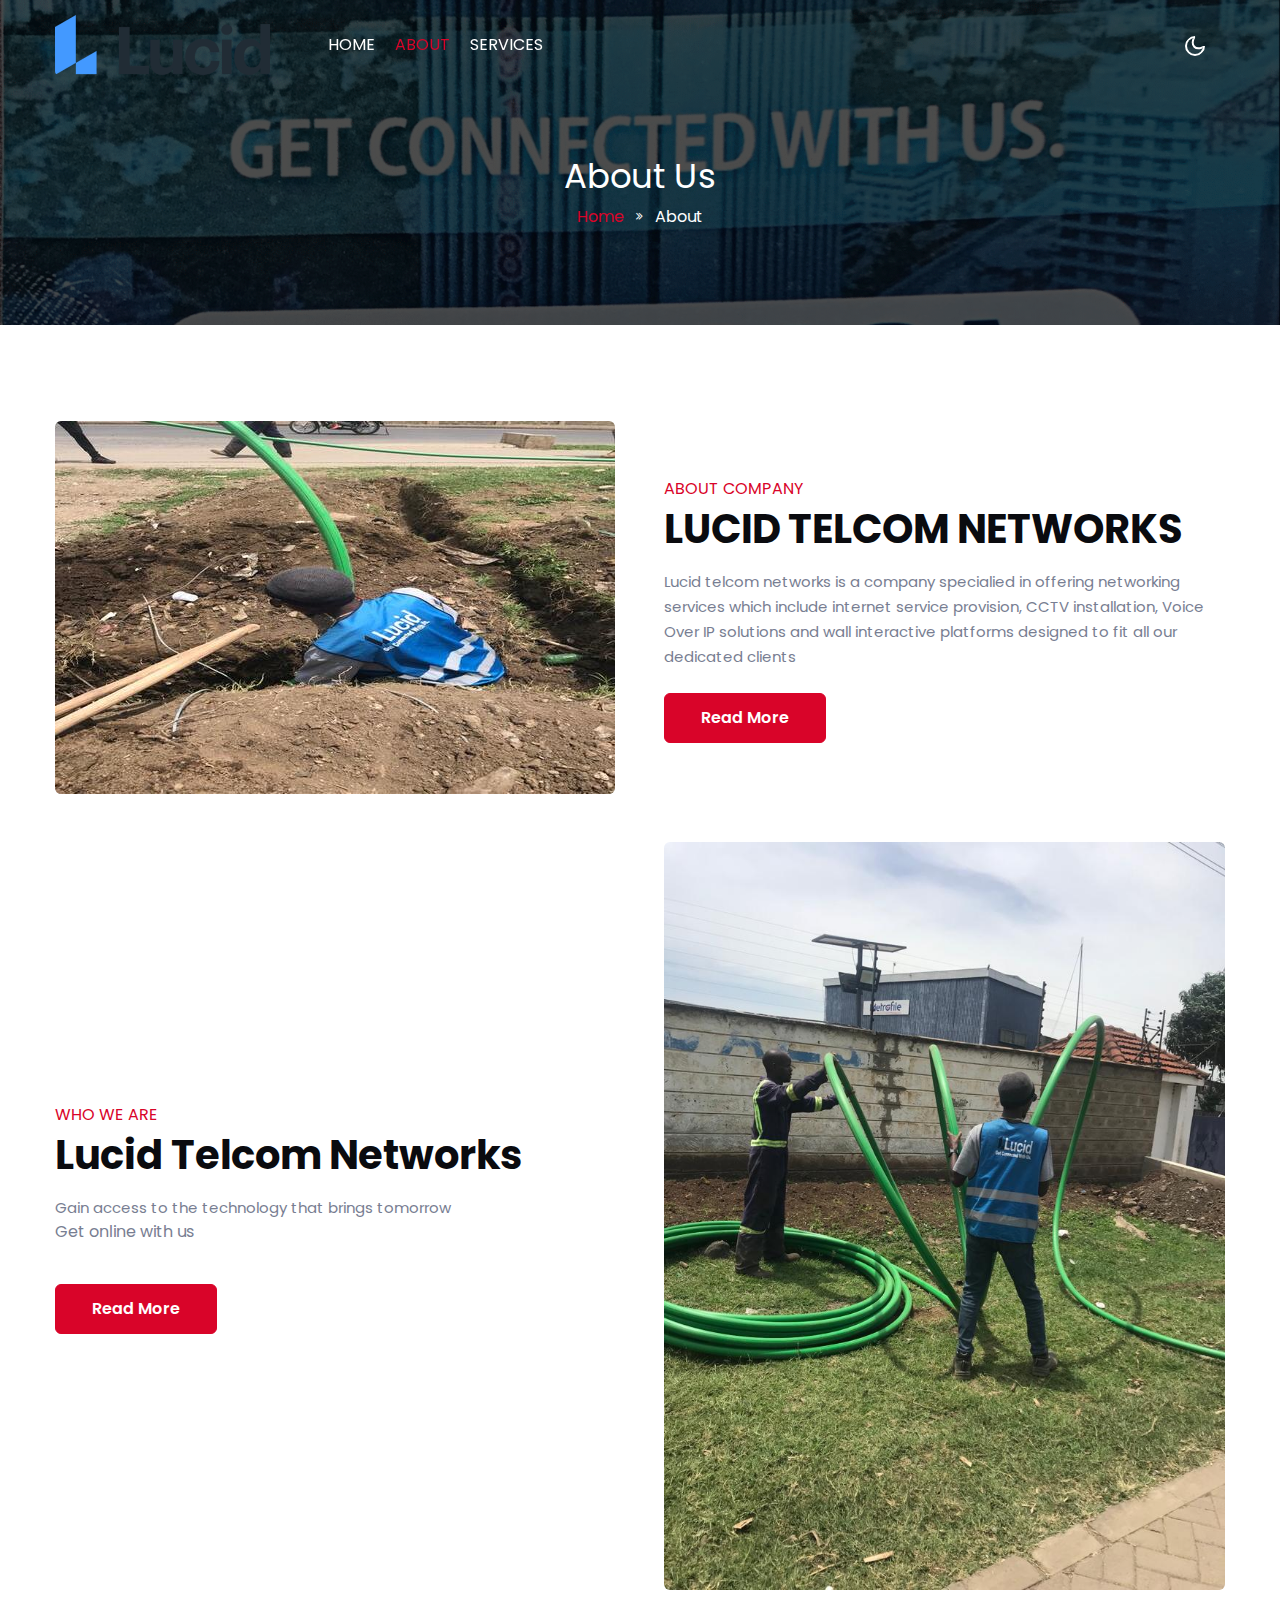
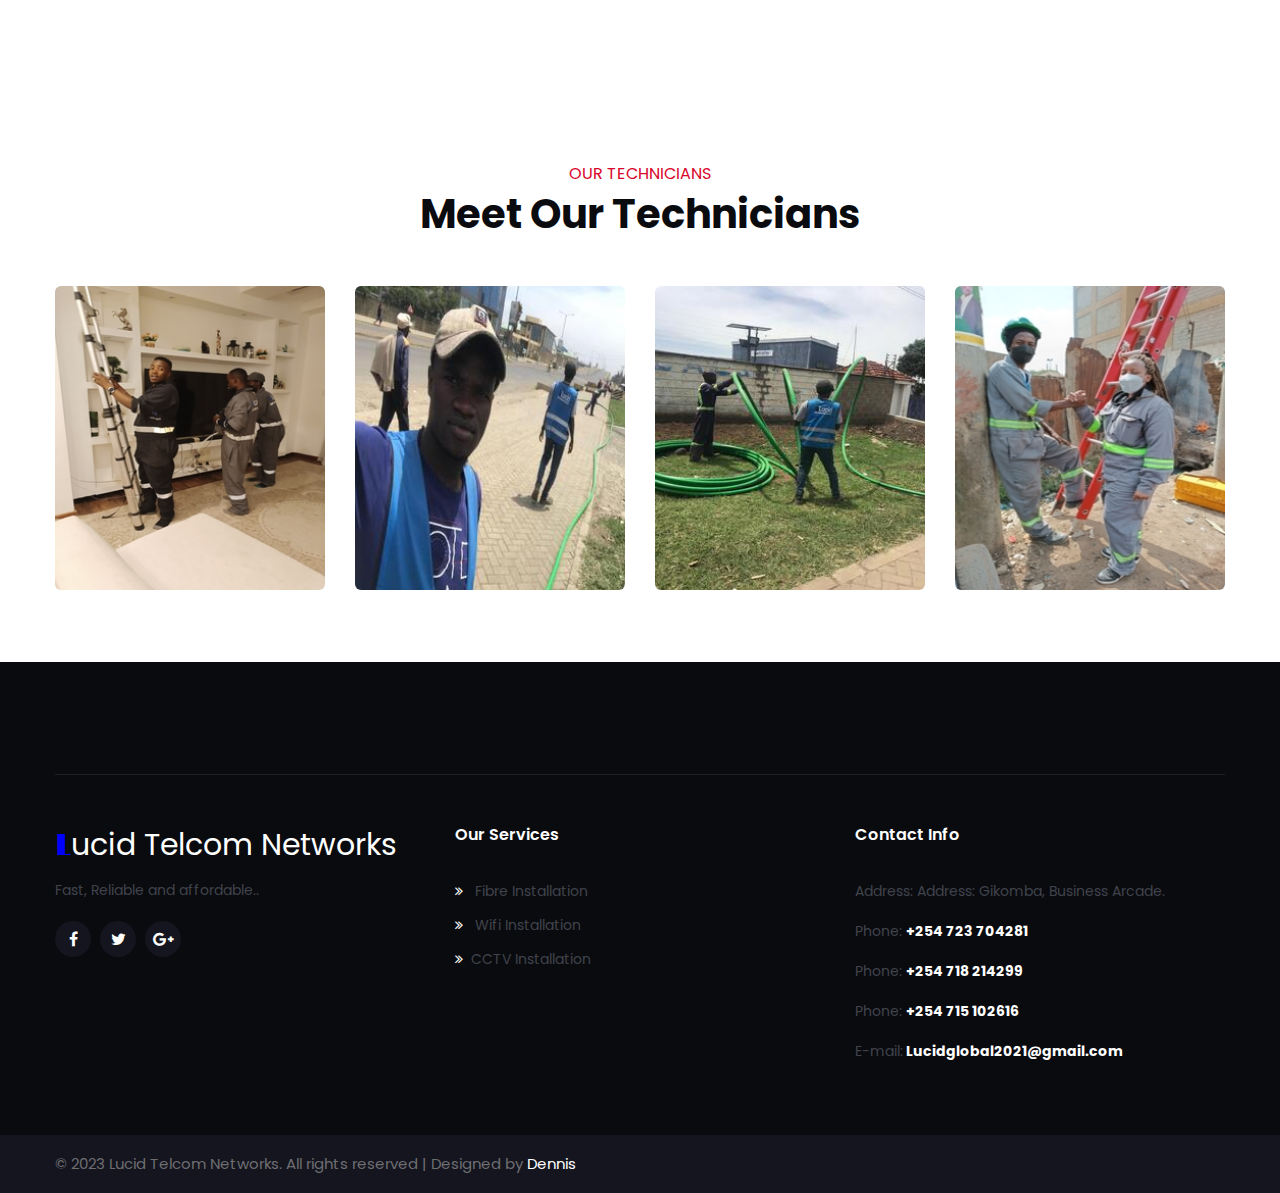
==== commit b06198bf: "updates" ====
--- a/about.html
+++ b/about.html
@@ -19,8 +19,12 @@
   <header id="site-header" class="fixed-top">
     <div class="container">
       <nav class="navbar navbar-expand-lg navbar-light">
+        <a href="index.html">
+          <img src="assets/images/Lucid-logo.png" class="img-fluid rounded" alt="client image">
+        </a>
+        
         <h1><a class="navbar-brand" href="index.html">
-            <span>L</span>ucid Telcom Networks
+            <!-- <span>L</span>ucid Telcom Networks -->
           </a></h1>
         <button class="navbar-toggler collapsed" type="button" data-toggle="collapse" data-target="#navbarNav"
           aria-controls="navbarNav" aria-expanded="false" aria-label="Toggle navigation">
--- a/assets/css/style-starter.css
+++ b/assets/css/style-starter.css
@@ -16286,7 +16286,7 @@
 /*--//bottom-grids--*/
 /*--/middle--*/
 .middle {
-  background: url(../images/lucid.png) no-repeat top;
+  background: url(../images/internetservice.jpg) no-repeat top;
   background-size: cover;
   -webkit-background-size: cover;
   -o-background-size: cover;
@@ -16605,7 +16605,6 @@
 .ch-img-4 {
   background-image: url(../images/person5.jpg);
 }
-
 .ch-info h4 {
   color: #fff;
   text-transform: uppercase;
@@ -17463,7 +17462,7 @@
 }
 
 .w3l-footer-66 h2 a.navbar-brand span {
-  color: var(--primary-color);
+  color: blue;
   font-weight: 400;
   font-family: 'Limelight', cursive;
 }
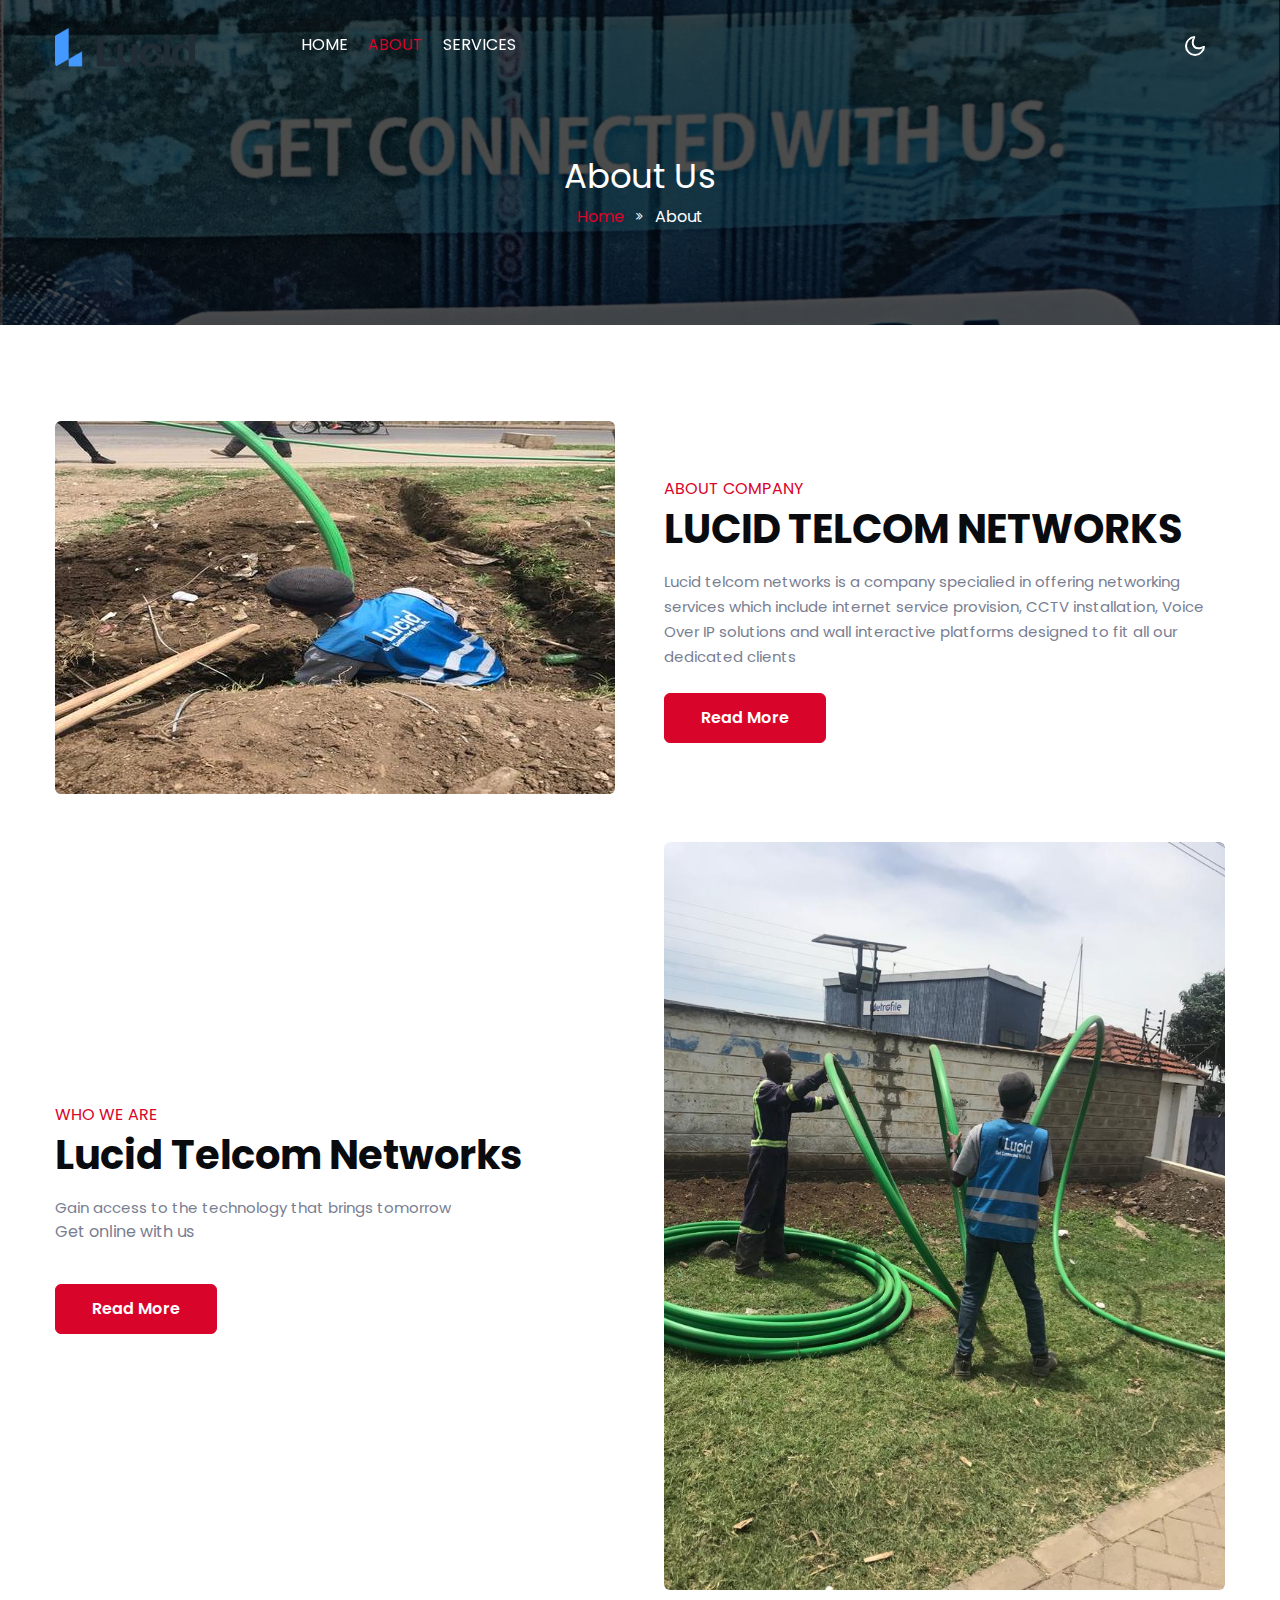
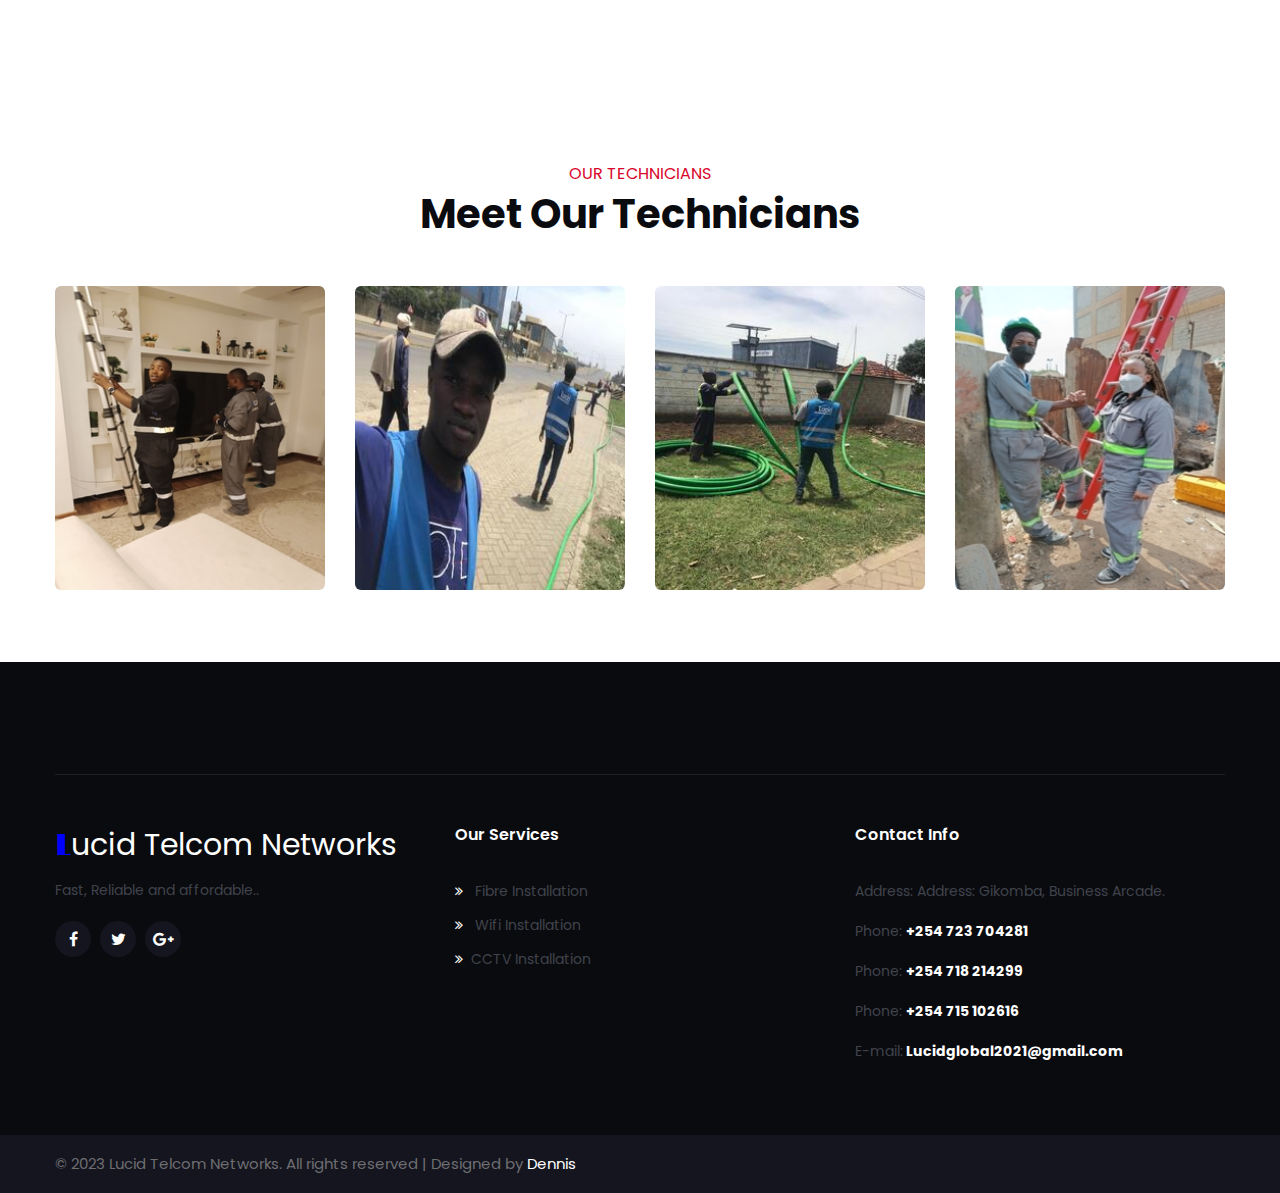
==== commit 428da14d: "fixes" ====
--- a/about.html
+++ b/about.html
@@ -19,11 +19,11 @@
   <header id="site-header" class="fixed-top">
     <div class="container">
       <nav class="navbar navbar-expand-lg navbar-light">
-        <a href="index.html">
+        <a href="index.html" class="navbar-brand">
           <img src="assets/images/Lucid-logo.png" class="img-fluid rounded" alt="client image">
         </a>
         
-        <h1><a class="navbar-brand" href="index.html">
+        <h1><a class="navbar-brand" href="index.html" >
             <!-- <span>L</span>ucid Telcom Networks -->
           </a></h1>
         <button class="navbar-toggler collapsed" type="button" data-toggle="collapse" data-target="#navbarNav"
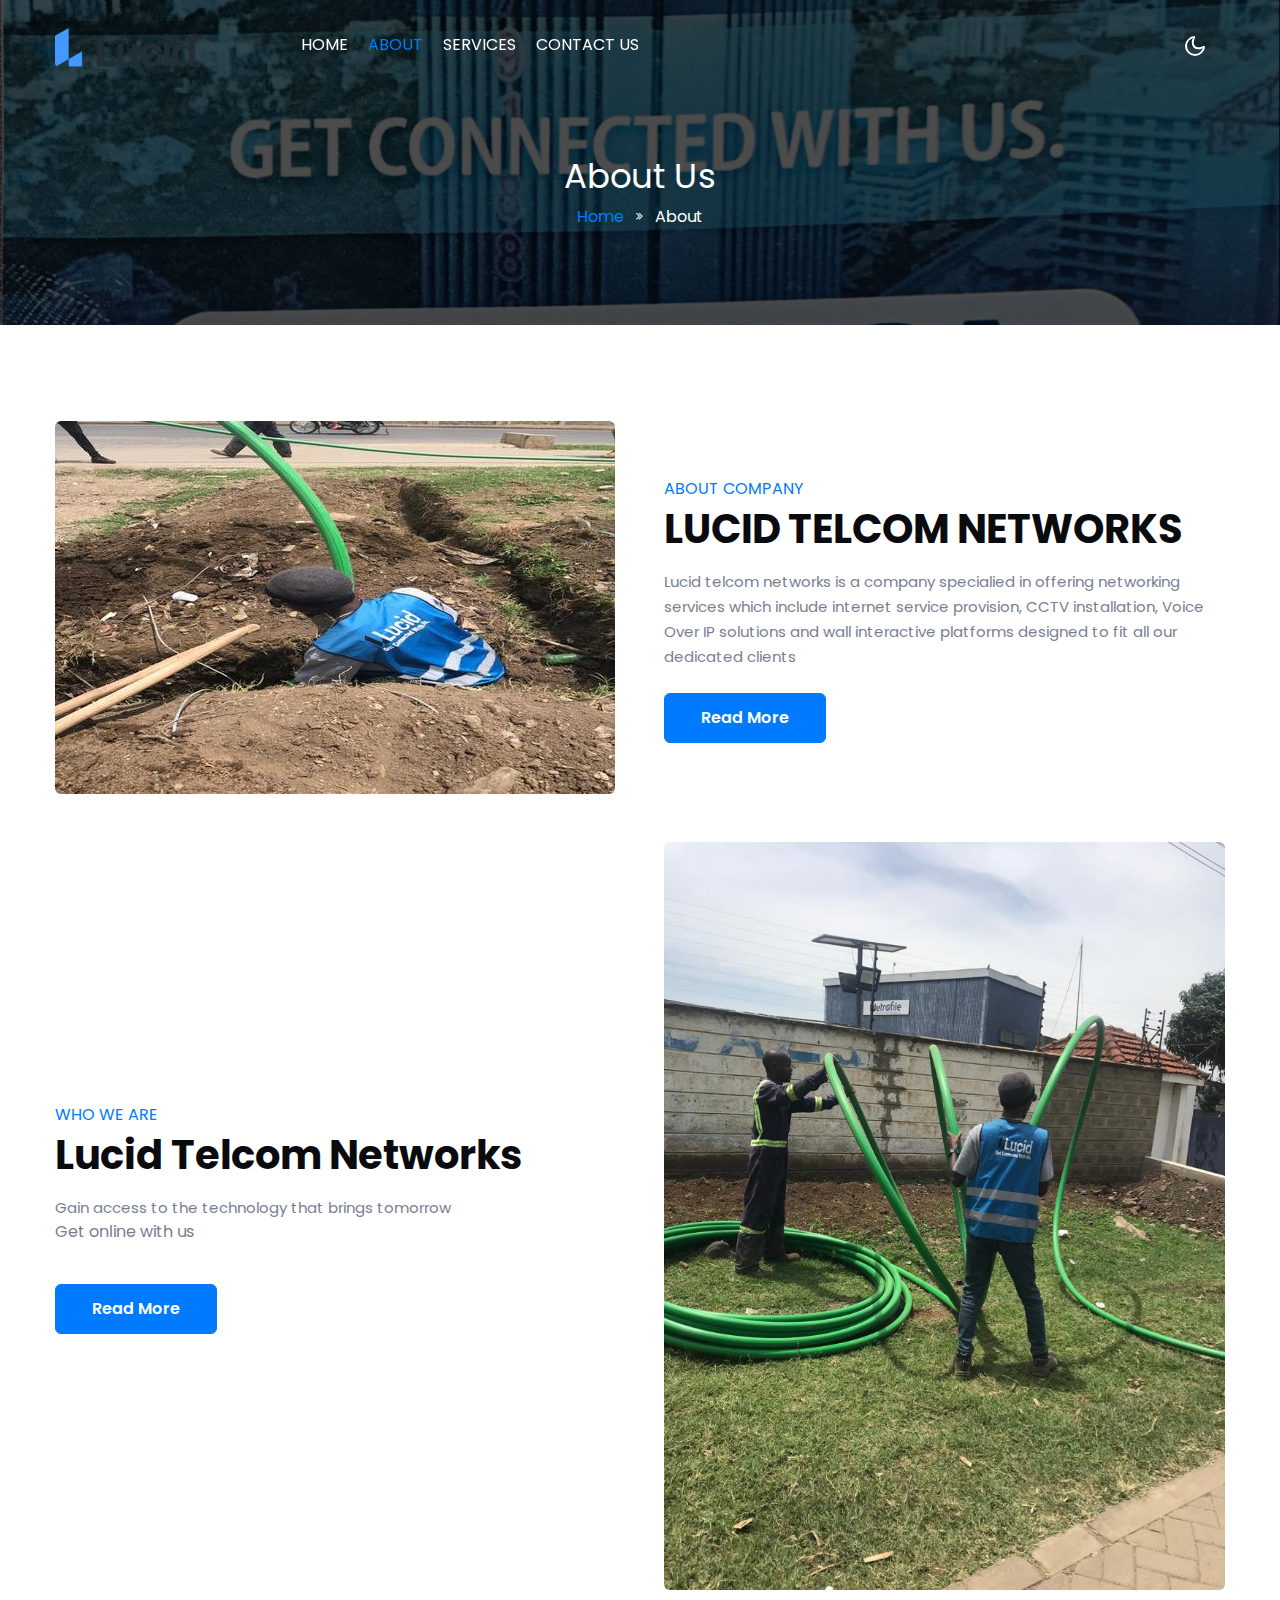
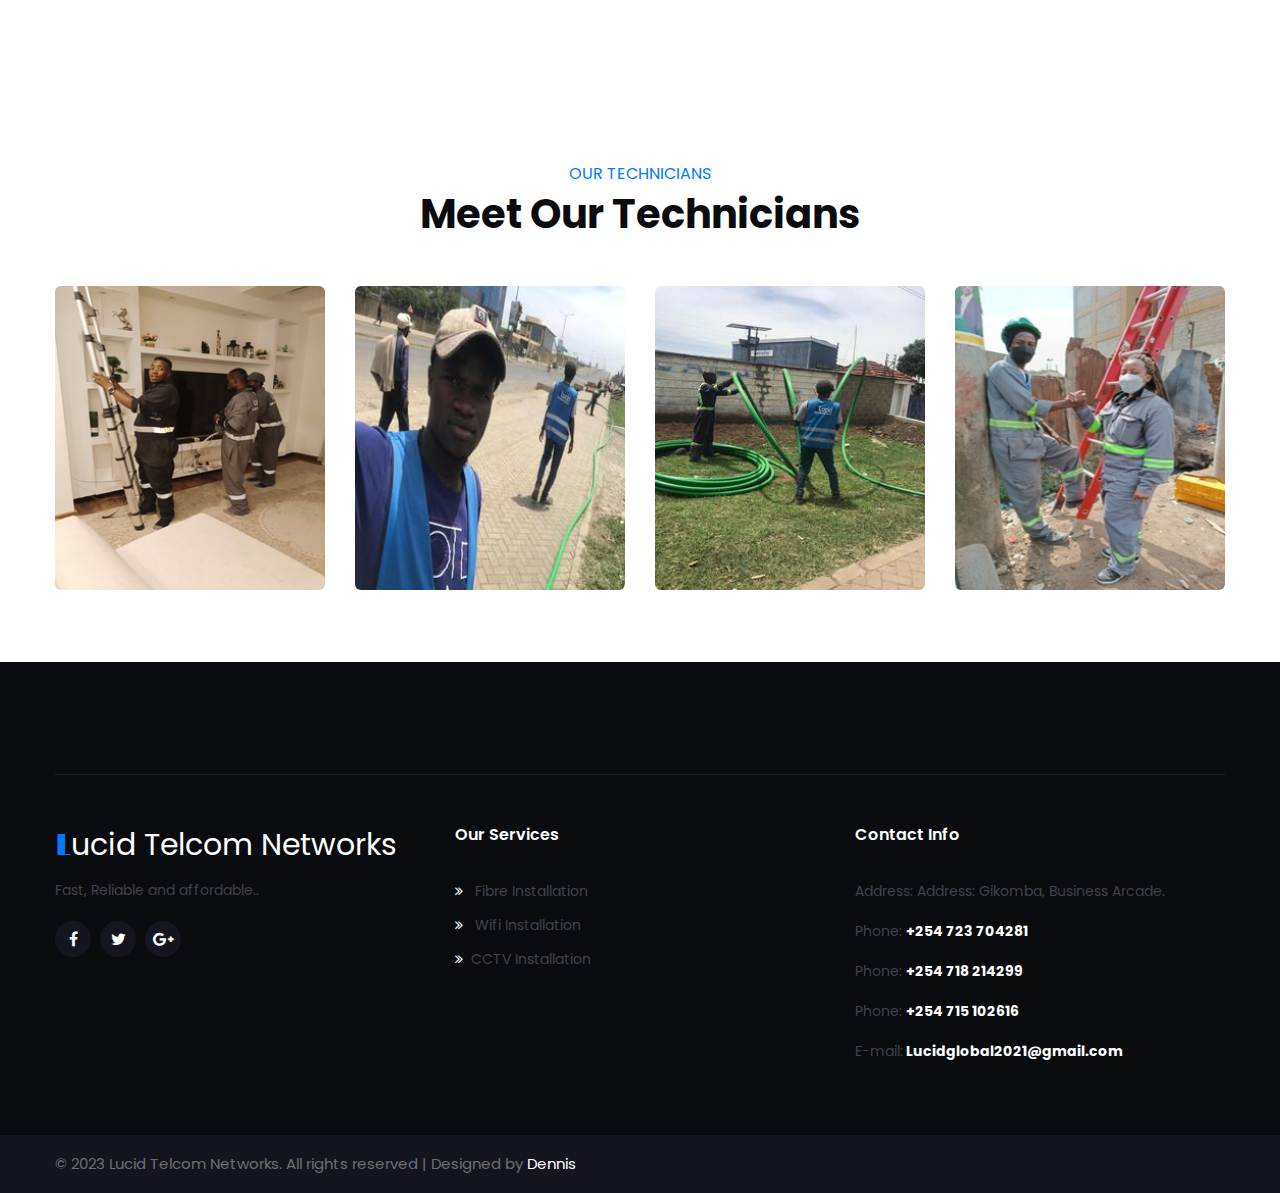
==== commit 00d7011d: "final" ====
--- a/about.html
+++ b/about.html
@@ -42,6 +42,9 @@
             </li>
             <li class="nav-item">
               <a class="nav-link" href="services.html">Services</a>
+            </li>
+            <li class="nav-item">
+              <a class="nav-link" href="contact.html">Contact us</a>
             </li>
           </ul>
 
@@ -244,6 +247,8 @@
           </div>
         </div>
       </div>
+      <script src="https://static.elfsight.com/platform/platform.js" data-use-service-core defer></script>
+      <div class="elfsight-app-e9313621-9871-4c7e-aadb-5fb81847e6ab"></div>
       <div class="below-section">
         <div class="container">
           <div class="copyright-footer">
--- a/assets/css/style-starter.css
+++ b/assets/css/style-starter.css
@@ -1,6 +1,3 @@
-
-@charset "UTF-8";
-
 :root {
   --blue: #007bff;
   --indigo: #6610f2;
@@ -14230,8 +14227,8 @@
   transition: 0.3s ease-in;
   border-radius: 0;
   color: #fff;
-  background: var(--primary-color);
-  border: 1px solid var(--primary-color);
+  background: var(--blue);
+  border: 1px solid var(--blue);
   border-radius: var(--border-radius);
 }
 
@@ -14270,7 +14267,7 @@
 .btn-white:hover,
 .btn-white-active {
   background-color: #fff;
-  color: var(--primary-color);
+  color: var(--blue);
   border: 1px solid #fff;
 }
 
@@ -14321,7 +14318,7 @@
   font-size: 16px;
   font-weight: 400;
   line-height: 2em;
-  color: var(--primary-color);
+  color: var(--blue);
   text-transform: uppercase;
 }
 
@@ -14562,13 +14559,13 @@
 }
 
 .navbar-expand-lg .navbar-nav .nav-item {
-  padding: 0 12px;
+  padding: 0 39px;
   transition: all 0.5s ease;
   position: relative;
 }
 
 .navbar-expand-lg .navbar-nav .nav-item.active .nav-link {
-  color: var(--primary-color);
+  color: var(--blue);
 }
 
 .navbar-dark .navbar-nav .show>.nav-link,
@@ -14693,7 +14690,7 @@
 }
 
 .nav-fixed .navbar-expand-lg .navbar-nav li.nav-item.active .nav-link {
-  color: var(--primary-color);
+  color: var(--blue);
 }
 
 .dropdown-item:hover,
@@ -14976,7 +14973,7 @@
     width: 34px;
     height: 34px;
     display: inline-block;
-    background: var(--primary-color);
+    background: var(--blue);
     border-radius: 4px;
     text-align: center;
   }
@@ -16062,7 +16059,7 @@
   width: 16px;
   height: 16px;
   margin: 5px 2px;
-  background: #fff;
+  background: var(--primary-color);
   display: block;
   -webkit-backface-visibility: visible;
   transition: opacity .2s ease;
@@ -16086,7 +16083,7 @@
 
 .owl-theme .owl-dots .owl-dot.active span,
 .owl-theme .owl-dots .owl-dot:hover span {
-  background: var(--primary-color);
+  background: var(--blue);
 }
 
 /*--/testimonials--*/
@@ -16318,7 +16315,7 @@
 }
 
 .welcome-left p a {
-  color: var(--primary-color);
+  color: var(--blue);
   font-weight: 600;
 
 }
@@ -16953,13 +16950,13 @@
 .w3l-pricing ul.list-unstyled li span.fa {
   font-size: 14px;
   margin-right: 5px;
-  color: var(--primary-color);
+  color: var(--blue);
 }
 
 label.price-label {
   font-size: 14px;
   color: #fff;
-  background: var(--primary-color);
+  background: var(--blue);
   padding: 5px 38px;
   position: absolute;
   right: -50px;
@@ -17020,12 +17017,12 @@
 .w3l-pricing .price-inner.card.box-shadow.active {
   background: var(--bg-light);
   transition: all .3s;
-  border-top: 3px solid var(--primary-color);
+  border-top: 3px solid var(--blue);
 }
 
 .w3l-pricing .price-inner.card.box-shadow:hover .pricing-card-title,
 .w3l-pricing .price-inner.card.box-shadow.active .pricing-card-title {
-  color: var(--primary-color);
+  color: var(--blue);
 }
 
 @media (max-width: 1080px) {
@@ -17206,7 +17203,7 @@
   font-size: 18px;
   margin-top: 1rem;
   margin-bottom: 3rem;
-  color: var(--primary-color);
+  color: var(--blue);
   font-style: italic;
 }
 
@@ -17416,7 +17413,7 @@
 }
 
 ul.breadcrumbs-custom-path li a {
-  color: var(--primary-color);
+  color: var(--blue);
 }
 
 .w3l-about-breadcrumb .breadcrumbs-custom-path li span.fa {
@@ -17462,7 +17459,7 @@
 }
 
 .w3l-footer-66 h2 a.navbar-brand span {
-  color: blue;
+  color: var(--blue);
   font-weight: 400;
   font-family: 'Limelight', cursive;
 }
